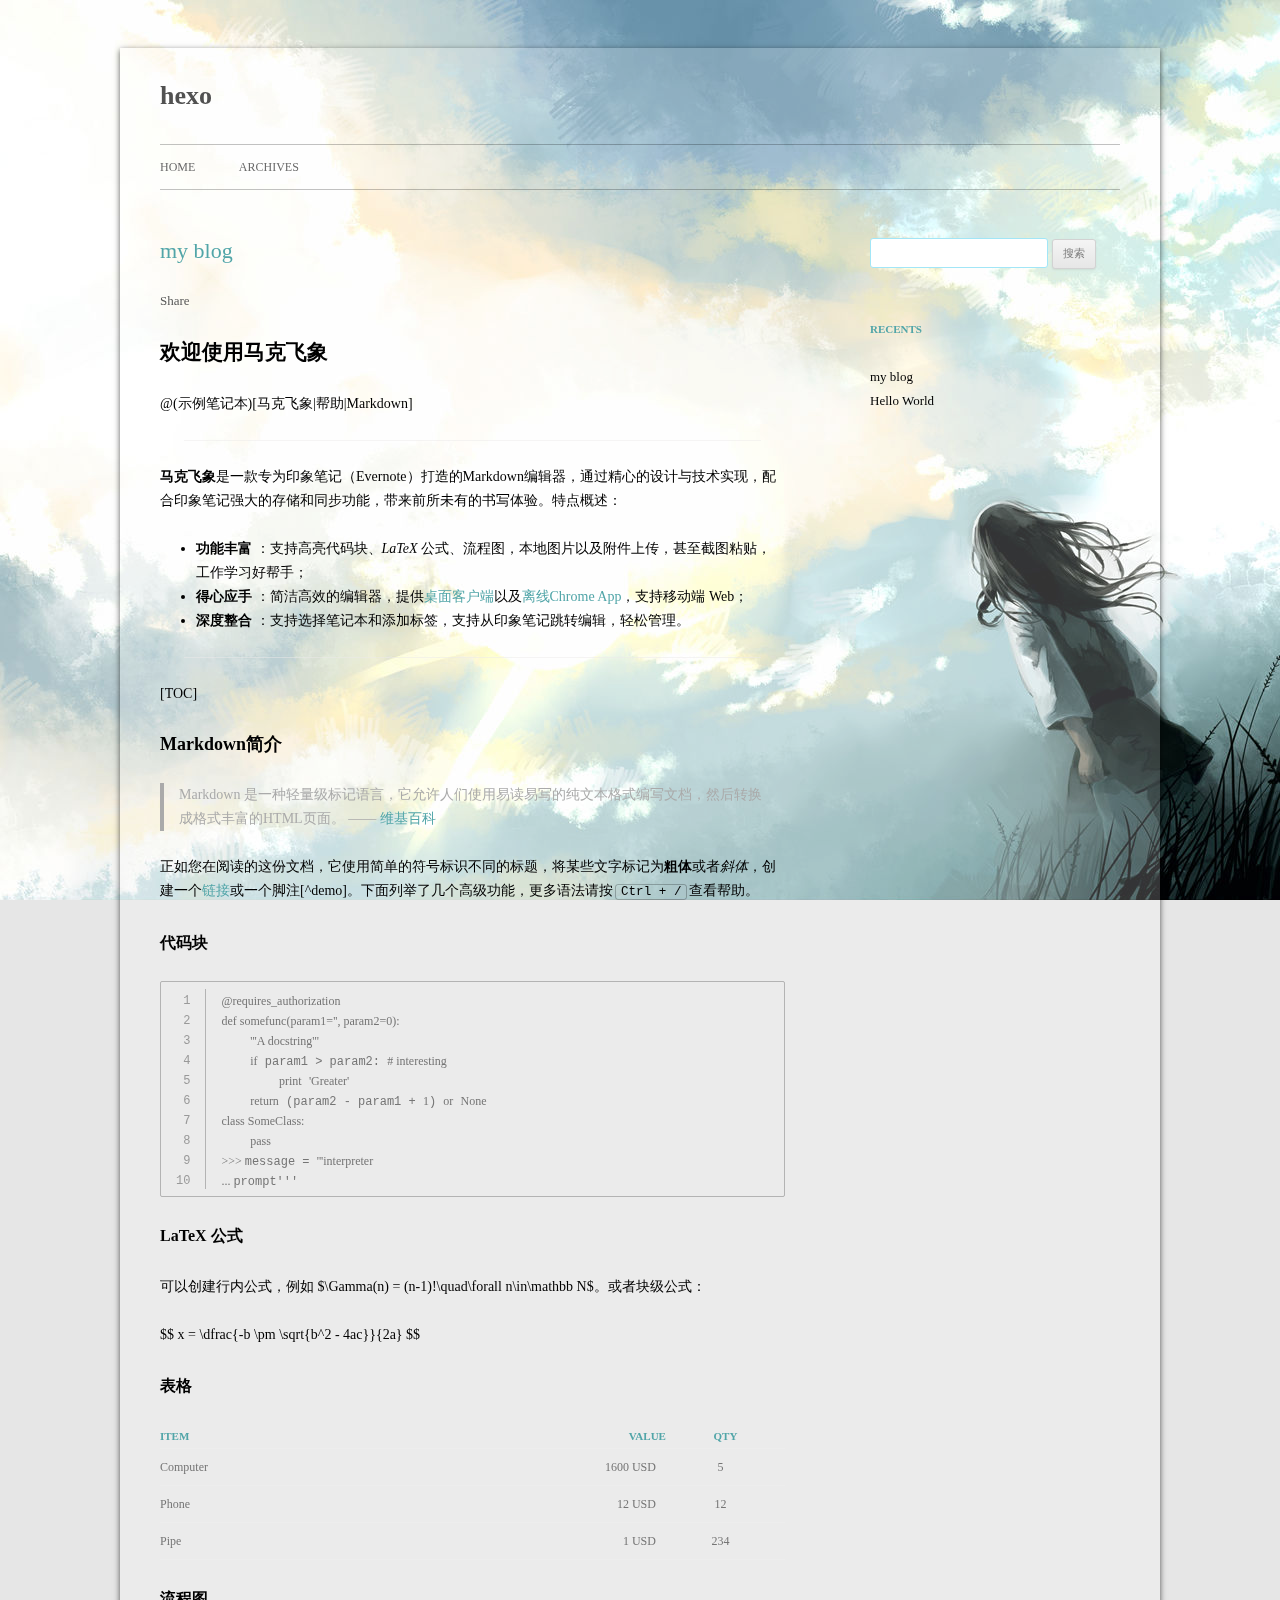
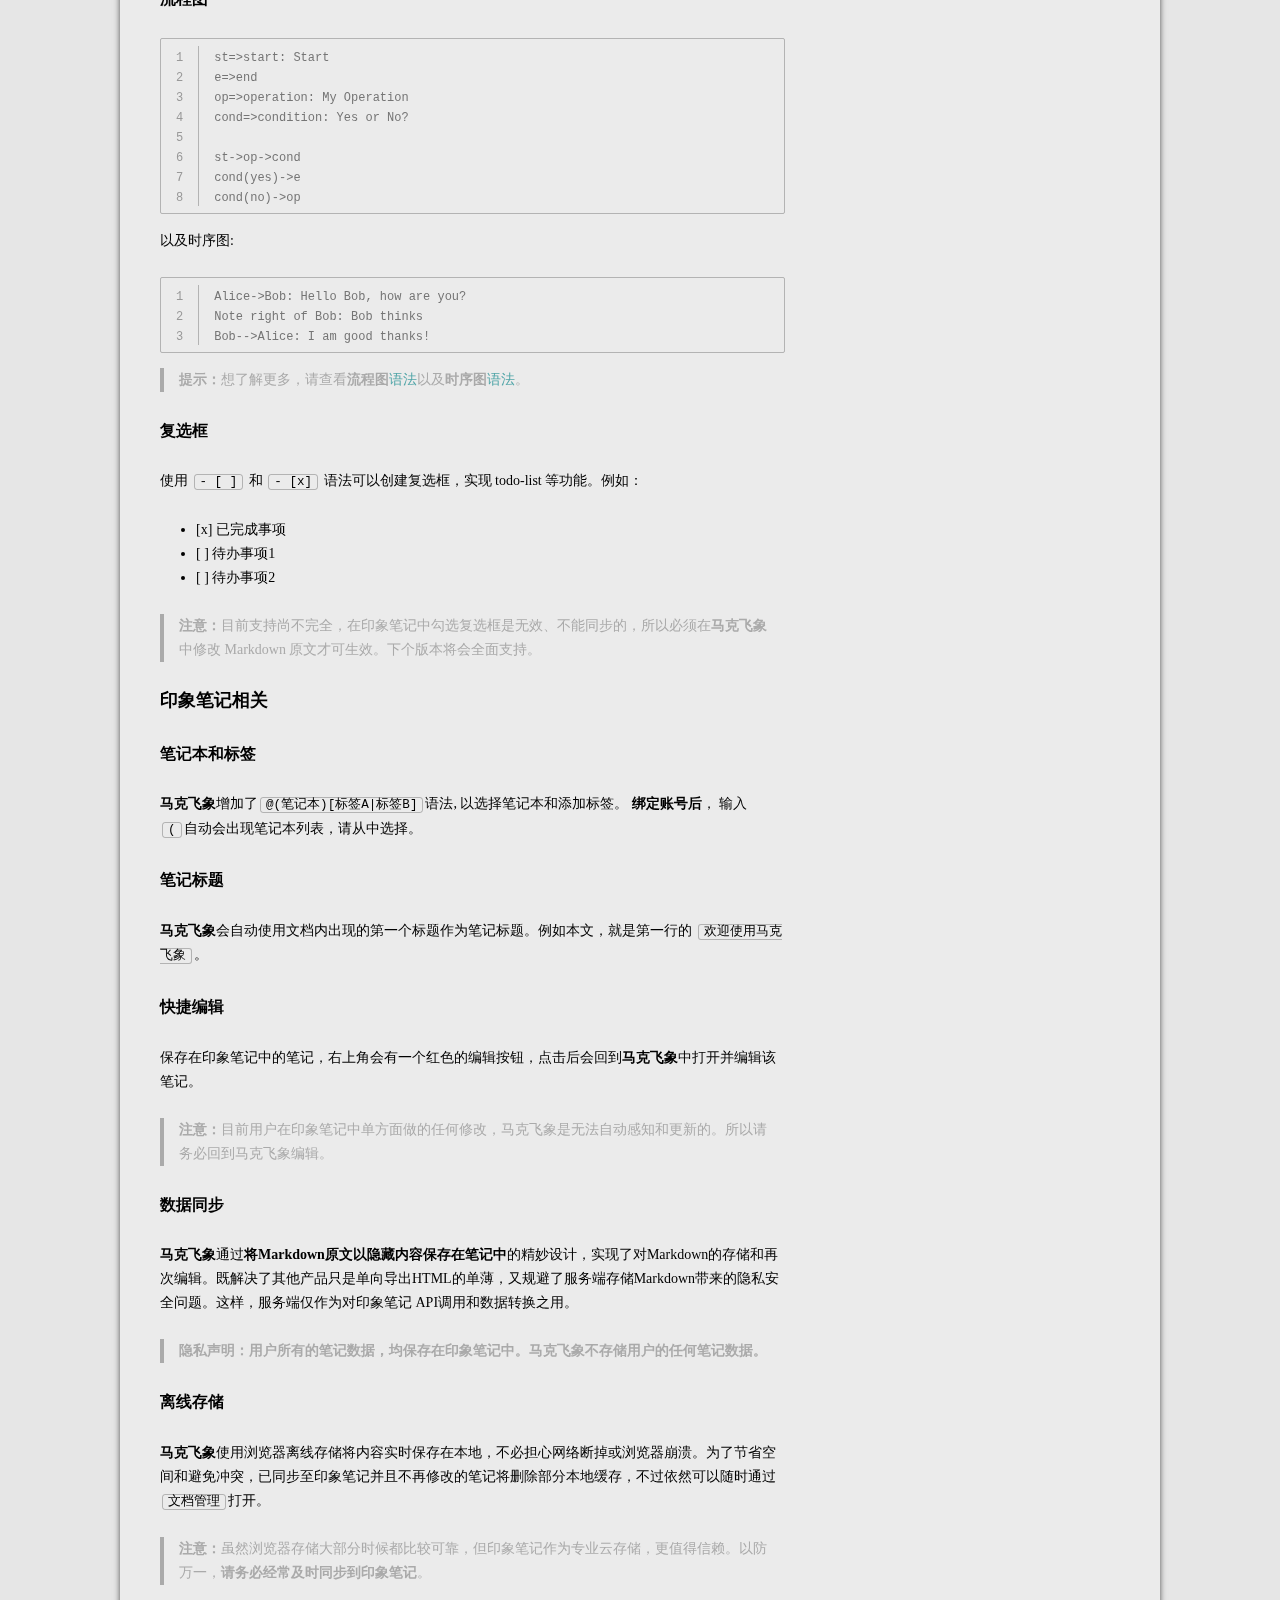
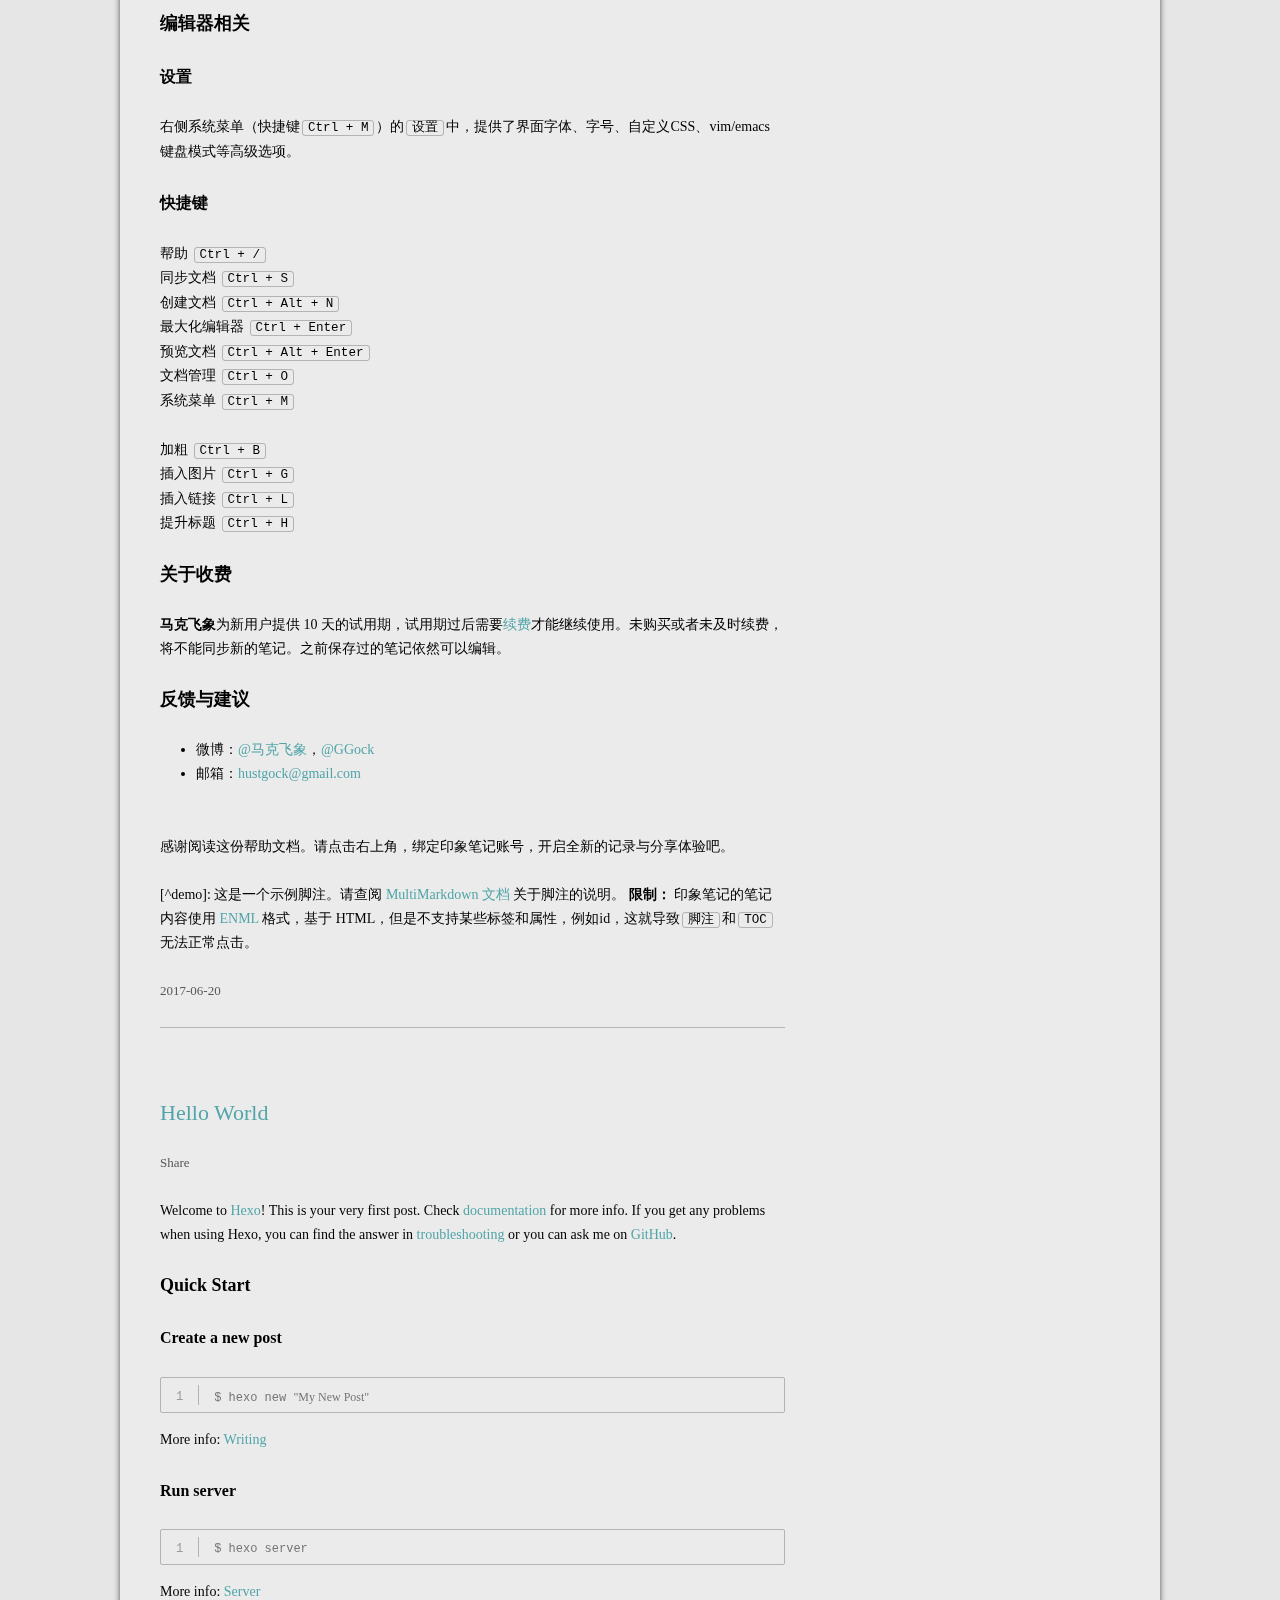
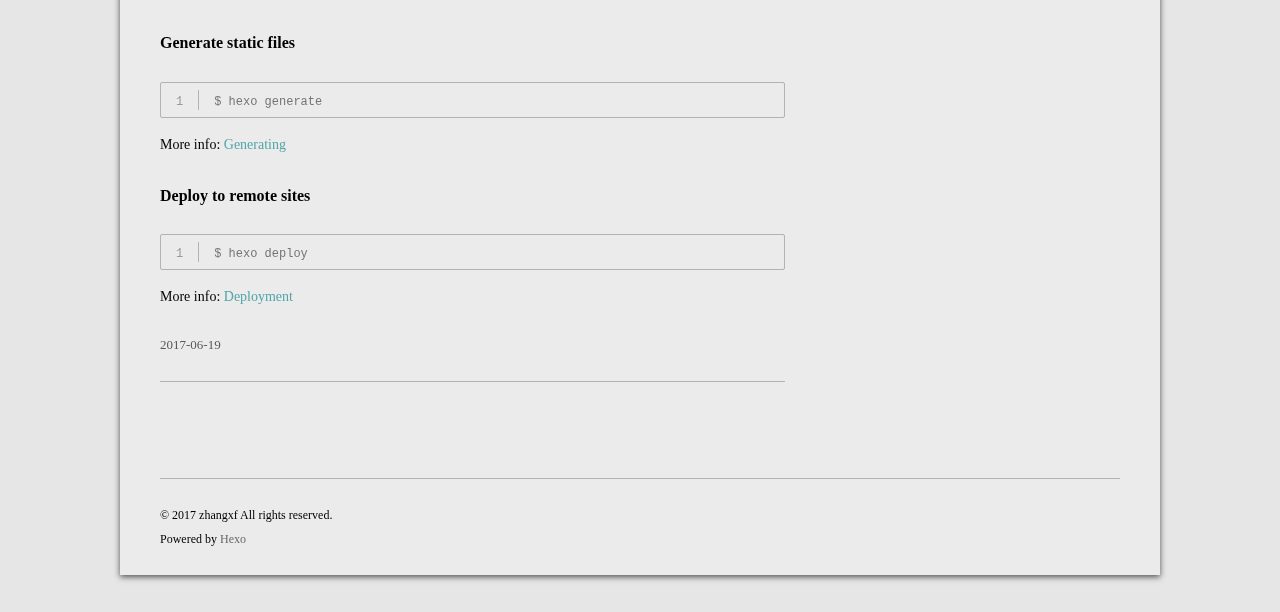
==== index.html @ 82c02990 "Site updated: 2017-06-20 16:08:59" ====
<!DOCTYPE html>
<html>
<head>
  <meta charset="utf-8">
  
  

  
  
  
  
  
  
  <title>hexo</title>
  <meta name="viewport" content="width=device-width, initial-scale=1, maximum-scale=1">
  <meta property="og:type" content="website">
<meta property="og:title" content="hexo">
<meta property="og:url" content="http://yoursite.com/index.html">
<meta property="og:site_name" content="hexo">
<meta name="twitter:card" content="summary">
<meta name="twitter:title" content="hexo">
  
  
    <link rel="icon" href="/css/images/fluidicon.png">
  
  <link rel="stylesheet" href="/css/style.css">
  

  
  <!-- baidu webmaster push -->
  <script src='//push.zhanzhang.baidu.com/push.js'></script>
</head>
<body class="home blog custom-background custom-font-enabled single-author">
  <div id="page" class="hfeed site">
      <header id="masthead" class="site-header" role="banner">
    <hgroup>
      <h1 class="site-title">
        <a href="/" title="hexo" rel="home">hexo</a>
      </h1>
      
        <script type="text/javascript" src="http://api.hitokoto.us/rand?encode=js&charset=utf-8"></script>
        <h2 class="site-description"><script>hitokoto();</script></h2>
      
    </hgroup>

    <nav id="site-navigation" class="main-navigation" role="navigation">
            <button class="menu-toggle">菜单</button>
            <a class="assistive-text" href="/#content" title="跳至内容">跳至内容</a><!--TODO-->
            <div class="menu-main-container">
                <ul id="menu-main" class="nav-menu">
                
                    <li class="menu-item menu-item-type-post_type menu-item-object-page"><a href="/">Home</a></li>
                
                    <li class="menu-item menu-item-type-post_type menu-item-object-page"><a href="/archives">Archives</a></li>
                
                </ul>
            </div>
    </nav>
</header>
      <div id="main" class="wrapper">
        <div id="primary" class="site-content"><div id="content" role="main">
  
    <article id="post-my-blog" class="post-my-blog post type-post status-publish format-standard hentry">
    <!---->

      <header class="entry-header">
        
        
  
    <h1 class="entry-title">
      <a class="article-title" href="/2017/06/20/my-blog/">my blog</a>
    </h1>
  

        
        <div class="comments-link">
            
            <a href="javascript:void(0);" data-url="http://yoursite.com/2017/06/20/my-blog/" data-id="cj45agapr00019cucop5y404a" class="leave-reply bdsharebuttonbox" data-cmd="more">Share</a>
        </div><!-- .comments-link -->
      </header><!-- .entry-header -->

    <div class="entry-content">
      
        <h1 id="欢迎使用马克飞象"><a href="#欢迎使用马克飞象" class="headerlink" title="欢迎使用马克飞象"></a>欢迎使用马克飞象</h1><p>@(示例笔记本)[马克飞象|帮助|Markdown]</p>
<hr>
<p><strong>马克飞象</strong>是一款专为印象笔记（Evernote）打造的Markdown编辑器，通过精心的设计与技术实现，配合印象笔记强大的存储和同步功能，带来前所未有的书写体验。特点概述：</p>
<ul>
<li><strong>功能丰富</strong> ：支持高亮代码块、<em>LaTeX</em> 公式、流程图，本地图片以及附件上传，甚至截图粘贴，工作学习好帮手；</li>
<li><strong>得心应手</strong> ：简洁高效的编辑器，提供<a href="http://maxiang.info/client_zh" target="_blank" rel="external">桌面客户端</a>以及<a href="https://chrome.google.com/webstore/detail/kidnkfckhbdkfgbicccmdggmpgogehop" target="_blank" rel="external">离线Chrome App</a>，支持移动端 Web；</li>
<li><strong>深度整合</strong> ：支持选择笔记本和添加标签，支持从印象笔记跳转编辑，轻松管理。</li>
</ul>
<hr>
<p>[TOC]</p>
<h2 id="Markdown简介"><a href="#Markdown简介" class="headerlink" title="Markdown简介"></a>Markdown简介</h2><blockquote>
<p>Markdown 是一种轻量级标记语言，它允许人们使用易读易写的纯文本格式编写文档，然后转换成格式丰富的HTML页面。    —— <a href="https://zh.wikipedia.org/wiki/Markdown" target="_blank" rel="external">维基百科</a></p>
</blockquote>
<p>正如您在阅读的这份文档，它使用简单的符号标识不同的标题，将某些文字标记为<strong>粗体</strong>或者<em>斜体</em>，创建一个<a href="http://www.example.com" target="_blank" rel="external">链接</a>或一个脚注[^demo]。下面列举了几个高级功能，更多语法请按<code>Ctrl + /</code>查看帮助。 </p>
<h3 id="代码块"><a href="#代码块" class="headerlink" title="代码块"></a>代码块</h3><figure class="highlight python"><table><tr><td class="gutter"><pre><div class="line">1</div><div class="line">2</div><div class="line">3</div><div class="line">4</div><div class="line">5</div><div class="line">6</div><div class="line">7</div><div class="line">8</div><div class="line">9</div><div class="line">10</div></pre></td><td class="code"><pre><div class="line"><span class="meta">@requires_authorization</span></div><div class="line"><span class="function"><span class="keyword">def</span> <span class="title">somefunc</span><span class="params">(param1=<span class="string">''</span>, param2=<span class="number">0</span>)</span>:</span></div><div class="line">    <span class="string">'''A docstring'''</span></div><div class="line">    <span class="keyword">if</span> param1 &gt; param2: <span class="comment"># interesting</span></div><div class="line">        <span class="keyword">print</span> <span class="string">'Greater'</span></div><div class="line">    <span class="keyword">return</span> (param2 - param1 + <span class="number">1</span>) <span class="keyword">or</span> <span class="keyword">None</span></div><div class="line"><span class="class"><span class="keyword">class</span> <span class="title">SomeClass</span>:</span></div><div class="line">    <span class="keyword">pass</span></div><div class="line"><span class="meta">&gt;&gt;&gt; </span>message = <span class="string">'''interpreter</span></div><div class="line"><span class="meta">... </span>prompt'''</div></pre></td></tr></table></figure>
<h3 id="LaTeX-公式"><a href="#LaTeX-公式" class="headerlink" title="LaTeX 公式"></a>LaTeX 公式</h3><p>可以创建行内公式，例如 $\Gamma(n) = (n-1)!\quad\forall n\in\mathbb N$。或者块级公式：</p>
<p>$$    x = \dfrac{-b \pm \sqrt{b^2 - 4ac}}{2a} $$</p>
<h3 id="表格"><a href="#表格" class="headerlink" title="表格"></a>表格</h3><table>
<thead>
<tr>
<th style="text-align:left">Item</th>
<th style="text-align:right">Value</th>
<th style="text-align:center">Qty</th>
</tr>
</thead>
<tbody>
<tr>
<td style="text-align:left">Computer</td>
<td style="text-align:right">1600 USD</td>
<td style="text-align:center">5</td>
</tr>
<tr>
<td style="text-align:left">Phone</td>
<td style="text-align:right">12 USD</td>
<td style="text-align:center">12</td>
</tr>
<tr>
<td style="text-align:left">Pipe</td>
<td style="text-align:right">1 USD</td>
<td style="text-align:center">234</td>
</tr>
</tbody>
</table>
<h3 id="流程图"><a href="#流程图" class="headerlink" title="流程图"></a>流程图</h3><figure class="highlight plain"><table><tr><td class="gutter"><pre><div class="line">1</div><div class="line">2</div><div class="line">3</div><div class="line">4</div><div class="line">5</div><div class="line">6</div><div class="line">7</div><div class="line">8</div></pre></td><td class="code"><pre><div class="line">st=&gt;start: Start</div><div class="line">e=&gt;end</div><div class="line">op=&gt;operation: My Operation</div><div class="line">cond=&gt;condition: Yes or No?</div><div class="line"></div><div class="line">st-&gt;op-&gt;cond</div><div class="line">cond(yes)-&gt;e</div><div class="line">cond(no)-&gt;op</div></pre></td></tr></table></figure>
<p>以及时序图:</p>
<figure class="highlight plain"><table><tr><td class="gutter"><pre><div class="line">1</div><div class="line">2</div><div class="line">3</div></pre></td><td class="code"><pre><div class="line">Alice-&gt;Bob: Hello Bob, how are you?</div><div class="line">Note right of Bob: Bob thinks</div><div class="line">Bob--&gt;Alice: I am good thanks!</div></pre></td></tr></table></figure>
<blockquote>
<p><strong>提示：</strong>想了解更多，请查看<strong>流程图</strong><a href="http://adrai.github.io/flowchart.js/" target="_blank" rel="external">语法</a>以及<strong>时序图</strong><a href="http://bramp.github.io/js-sequence-diagrams/" target="_blank" rel="external">语法</a>。</p>
</blockquote>
<h3 id="复选框"><a href="#复选框" class="headerlink" title="复选框"></a>复选框</h3><p>使用 <code>- [ ]</code> 和 <code>- [x]</code> 语法可以创建复选框，实现 todo-list 等功能。例如：</p>
<ul>
<li>[x] 已完成事项</li>
<li>[ ] 待办事项1</li>
<li>[ ] 待办事项2</li>
</ul>
<blockquote>
<p><strong>注意：</strong>目前支持尚不完全，在印象笔记中勾选复选框是无效、不能同步的，所以必须在<strong>马克飞象</strong>中修改 Markdown 原文才可生效。下个版本将会全面支持。</p>
</blockquote>
<h2 id="印象笔记相关"><a href="#印象笔记相关" class="headerlink" title="印象笔记相关"></a>印象笔记相关</h2><h3 id="笔记本和标签"><a href="#笔记本和标签" class="headerlink" title="笔记本和标签"></a>笔记本和标签</h3><p><strong>马克飞象</strong>增加了<code>@(笔记本)[标签A|标签B]</code>语法, 以选择笔记本和添加标签。 <strong>绑定账号后</strong>， 输入<code>(</code>自动会出现笔记本列表，请从中选择。</p>
<h3 id="笔记标题"><a href="#笔记标题" class="headerlink" title="笔记标题"></a>笔记标题</h3><p><strong>马克飞象</strong>会自动使用文档内出现的第一个标题作为笔记标题。例如本文，就是第一行的 <code>欢迎使用马克飞象</code>。</p>
<h3 id="快捷编辑"><a href="#快捷编辑" class="headerlink" title="快捷编辑"></a>快捷编辑</h3><p>保存在印象笔记中的笔记，右上角会有一个红色的编辑按钮，点击后会回到<strong>马克飞象</strong>中打开并编辑该笔记。</p>
<blockquote>
<p><strong>注意：</strong>目前用户在印象笔记中单方面做的任何修改，马克飞象是无法自动感知和更新的。所以请务必回到马克飞象编辑。</p>
</blockquote>
<h3 id="数据同步"><a href="#数据同步" class="headerlink" title="数据同步"></a>数据同步</h3><p><strong>马克飞象</strong>通过<strong>将Markdown原文以隐藏内容保存在笔记中</strong>的精妙设计，实现了对Markdown的存储和再次编辑。既解决了其他产品只是单向导出HTML的单薄，又规避了服务端存储Markdown带来的隐私安全问题。这样，服务端仅作为对印象笔记 API调用和数据转换之用。</p>
<blockquote>
<p><strong>隐私声明：用户所有的笔记数据，均保存在印象笔记中。马克飞象不存储用户的任何笔记数据。</strong></p>
</blockquote>
<h3 id="离线存储"><a href="#离线存储" class="headerlink" title="离线存储"></a>离线存储</h3><p><strong>马克飞象</strong>使用浏览器离线存储将内容实时保存在本地，不必担心网络断掉或浏览器崩溃。为了节省空间和避免冲突，已同步至印象笔记并且不再修改的笔记将删除部分本地缓存，不过依然可以随时通过<code>文档管理</code>打开。</p>
<blockquote>
<p><strong>注意：</strong>虽然浏览器存储大部分时候都比较可靠，但印象笔记作为专业云存储，更值得信赖。以防万一，<strong>请务必经常及时同步到印象笔记</strong>。</p>
</blockquote>
<h2 id="编辑器相关"><a href="#编辑器相关" class="headerlink" title="编辑器相关"></a>编辑器相关</h2><h3 id="设置"><a href="#设置" class="headerlink" title="设置"></a>设置</h3><p>右侧系统菜单（快捷键<code>Ctrl + M</code>）的<code>设置</code>中，提供了界面字体、字号、自定义CSS、vim/emacs 键盘模式等高级选项。</p>
<h3 id="快捷键"><a href="#快捷键" class="headerlink" title="快捷键"></a>快捷键</h3><p>帮助    <code>Ctrl + /</code><br>同步文档    <code>Ctrl + S</code><br>创建文档    <code>Ctrl + Alt + N</code><br>最大化编辑器    <code>Ctrl + Enter</code><br>预览文档 <code>Ctrl + Alt + Enter</code><br>文档管理    <code>Ctrl + O</code><br>系统菜单    <code>Ctrl + M</code> </p>
<p>加粗    <code>Ctrl + B</code><br>插入图片    <code>Ctrl + G</code><br>插入链接    <code>Ctrl + L</code><br>提升标题    <code>Ctrl + H</code></p>
<h2 id="关于收费"><a href="#关于收费" class="headerlink" title="关于收费"></a>关于收费</h2><p><strong>马克飞象</strong>为新用户提供 10 天的试用期，试用期过后需要<a href="maxiang.info/vip.html">续费</a>才能继续使用。未购买或者未及时续费，将不能同步新的笔记。之前保存过的笔记依然可以编辑。</p>
<h2 id="反馈与建议"><a href="#反馈与建议" class="headerlink" title="反馈与建议"></a>反馈与建议</h2><ul>
<li>微博：<a href="http://weibo.com/u/2788354117" target="_blank" rel="external">@马克飞象</a>，<a href="http://weibo.com/ggock" title="开发者个人账号" target="_blank" rel="external">@GGock</a></li>
<li>邮箱：<a href="&#109;&#97;&#105;&#x6c;&#x74;&#111;&#x3a;&#x68;&#117;&#115;&#116;&#x67;&#111;&#99;&#107;&#x40;&#103;&#x6d;&#x61;&#105;&#108;&#x2e;&#x63;&#x6f;&#109;">&#x68;&#117;&#115;&#116;&#x67;&#111;&#99;&#107;&#x40;&#103;&#x6d;&#x61;&#105;&#108;&#x2e;&#x63;&#x6f;&#109;</a></li>
</ul>
<hr>
<p>感谢阅读这份帮助文档。请点击右上角，绑定印象笔记账号，开启全新的记录与分享体验吧。</p>
<p>[^demo]: 这是一个示例脚注。请查阅 <a href="https://github.com/fletcher/MultiMarkdown/wiki/MultiMarkdown-Syntax-Guide#footnotes" target="_blank" rel="external">MultiMarkdown 文档</a> 关于脚注的说明。 <strong>限制：</strong> 印象笔记的笔记内容使用 <a href="https://dev.yinxiang.com/doc/articles/enml.php" target="_blank" rel="external">ENML</a> 格式，基于 HTML，但是不支持某些标签和属性，例如id，这就导致<code>脚注</code>和<code>TOC</code>无法正常点击。</p>

      
    </div><!-- .entry-content -->

    <footer class="entry-meta">
    <a href="/2017/06/20/my-blog/">
    <time datetime="2017-06-20T07:27:03.000Z" class="entry-date">
        2017-06-20
    </time>
</a>
    
    
    </footer>
</article>






  
    <article id="post-hello-world" class="post-hello-world post type-post status-publish format-standard hentry">
    <!---->

      <header class="entry-header">
        
        
  
    <h1 class="entry-title">
      <a class="article-title" href="/2017/06/19/hello-world/">Hello World</a>
    </h1>
  

        
        <div class="comments-link">
            
            <a href="javascript:void(0);" data-url="http://yoursite.com/2017/06/19/hello-world/" data-id="cj45agapj00009cucd6i5eg2p" class="leave-reply bdsharebuttonbox" data-cmd="more">Share</a>
        </div><!-- .comments-link -->
      </header><!-- .entry-header -->

    <div class="entry-content">
      
        <p>Welcome to <a href="https://hexo.io/" target="_blank" rel="external">Hexo</a>! This is your very first post. Check <a href="https://hexo.io/docs/" target="_blank" rel="external">documentation</a> for more info. If you get any problems when using Hexo, you can find the answer in <a href="https://hexo.io/docs/troubleshooting.html" target="_blank" rel="external">troubleshooting</a> or you can ask me on <a href="https://github.com/hexojs/hexo/issues" target="_blank" rel="external">GitHub</a>.</p>
<h2 id="Quick-Start"><a href="#Quick-Start" class="headerlink" title="Quick Start"></a>Quick Start</h2><h3 id="Create-a-new-post"><a href="#Create-a-new-post" class="headerlink" title="Create a new post"></a>Create a new post</h3><figure class="highlight bash"><table><tr><td class="gutter"><pre><div class="line">1</div></pre></td><td class="code"><pre><div class="line">$ hexo new <span class="string">"My New Post"</span></div></pre></td></tr></table></figure>
<p>More info: <a href="https://hexo.io/docs/writing.html" target="_blank" rel="external">Writing</a></p>
<h3 id="Run-server"><a href="#Run-server" class="headerlink" title="Run server"></a>Run server</h3><figure class="highlight bash"><table><tr><td class="gutter"><pre><div class="line">1</div></pre></td><td class="code"><pre><div class="line">$ hexo server</div></pre></td></tr></table></figure>
<p>More info: <a href="https://hexo.io/docs/server.html" target="_blank" rel="external">Server</a></p>
<h3 id="Generate-static-files"><a href="#Generate-static-files" class="headerlink" title="Generate static files"></a>Generate static files</h3><figure class="highlight bash"><table><tr><td class="gutter"><pre><div class="line">1</div></pre></td><td class="code"><pre><div class="line">$ hexo generate</div></pre></td></tr></table></figure>
<p>More info: <a href="https://hexo.io/docs/generating.html" target="_blank" rel="external">Generating</a></p>
<h3 id="Deploy-to-remote-sites"><a href="#Deploy-to-remote-sites" class="headerlink" title="Deploy to remote sites"></a>Deploy to remote sites</h3><figure class="highlight bash"><table><tr><td class="gutter"><pre><div class="line">1</div></pre></td><td class="code"><pre><div class="line">$ hexo deploy</div></pre></td></tr></table></figure>
<p>More info: <a href="https://hexo.io/docs/deployment.html" target="_blank" rel="external">Deployment</a></p>

      
    </div><!-- .entry-content -->

    <footer class="entry-meta">
    <a href="/2017/06/19/hello-world/">
    <time datetime="2017-06-19T11:26:37.717Z" class="entry-date">
        2017-06-19
    </time>
</a>
    
    
    </footer>
</article>






  
  

</div></div>
        <div id="secondary" class="widget-area" role="complementary">
  
    <aside id="search" class="widget widget_search"><form role="search" method="get" accept-charset="utf-8" id="searchform" class="searchform" action="//google.com/search">
    <div>
        <input type="text" value="" name="s" id="s" />
        <input type="submit" id="searchsubmit" value="搜索" />
    </div>
</form></aside>
  
    
  
    
  
    
  <aside class="widget">
    <h3 class="widget-title">Recents</h3>
    <div class="widget-content">
      <ul>
        
          <li>
            <a href="/2017/06/20/my-blog/">my blog</a>
          </li>
        
          <li>
            <a href="/2017/06/19/hello-world/">Hello World</a>
          </li>
        
      </ul>
    </div>
  </aside>

  
    
  
    
  
</div>
      </div>
      <footer id="colophon" role="contentinfo">
    <p>&copy; 2017 zhangxf
    All rights reserved.</p>
    <p>Powered by <a href="http://hexo.io/" target="_blank">Hexo</a></p>
</footer>
    <script>window._bd_share_config={"common":{"bdSnsKey":{},"bdText":"","bdMini":"1","bdMiniList":false,"bdPic":"","bdStyle":"2","bdSize":"16"},"share":{}};with(document)0[(getElementsByTagName('head')[0]||body).appendChild(createElement('script')).src='http://bdimg.share.baidu.com/static/api/js/share.js?v=89860593.js?cdnversion='+~(-new Date()/36e5)];</script>

<script src="/js/jquery-2.0.3.min.js"></script>


  <link rel="stylesheet" href="/fancybox/jquery.fancybox.css">
  <script src="/fancybox/jquery.fancybox.pack.js"></script>


<script src="/js/script.js"></script>

<script src="/js/navigation.js"></script>

<div id="bg"></div>

  </div>
</body>
</html>
---- css/style.css ----
/*
Theme Name: Cyan Style
Theme URI: https://github.com/wizardforcel/hexo-theme-cyanstyle
Author: the WordPress team
Author URI: http://wordpress.org/
Secondary Developer: Flygon
Secondary Developer URI: http://flygon.net/
Description: Inspired by Wordpress theme Twentytwelve.
Version: 1.0
License: GNU General Public License v2 or later
License URI: http://www.gnu.org/licenses/gpl-2.0.html
Tags: responsive, two_column, chinese, wordpress, light
Text Domain: hexo-theme-cyanstyle

This theme, like WordPress, is licensed under the GPL.
Use it to make something cool, have fun, and share what you've learned with others.
*/

/*
Color Scheme
Main Page: 255, 255, 255, 0.2
Main Title:
  Normal: 0, 0, 0 *
  Hover: 81, 165, 168 (Lake Green)
All Fonts: Microsoft-YaHei
Article Title:
  Normal: 81, 165, 168
  Hover: 0, 0, 0
Widget Title: 81, 165, 168
Article & Widget Content: 0, 0, 0 *
Link in Article Content:
  Normal: 81, 165, 168
  Hover: 0, 0, 0
Border Line: 0, 0, 0, 0.24
Article Meta Link:
  Normal: 88, 88, 88 *
  Hover: 81, 165, 168
Article Meta: 117, 117, 117 *
Widget Link:
  Normal: 0, 0, 0
  Hover: 81, 165, 168

Search the keywords to find their position.
A star represents not to fix.
*/


/* =Notes
--------------------------------------------------------------
This stylesheet uses rem values with a pixel fallback. The rem
values (and line heights) are calculated using two variables:

$rembase:     14;
$line-height: 24;

---------- Examples

* Use a pixel value with a rem fallback for font-size, padding, margins, etc.
	padding: 5px 0;
	padding: 0.357142857rem 0; (5 / $rembase)

* Set a font-size and then set a line-height based on the font-size
	font-size: 16px
	font-size: 1.142857143rem; (16 / $rembase)
	line-height: 1.5; ($line-height / 16)

---------- Vertical spacing

Vertical spacing between most elements should use 24px or 48px
to maintain vertical rhythm:

.my-new-div {
	margin: 24px 0;
	margin: 1.714285714rem 0; ( 24 / $rembase )
}

---------- Further reading

http://snook.ca/archives/html_and_css/font-size-with-rem
http://blog.typekit.com/2011/11/09/type-study-sizing-the-legible-letter/


/* =Reset
-------------------------------------------------------------- */
* {
    font-family: Microsoft YaHei;
}
Microsoft YaHei,html, body, div, span, applet, object, iframe, h1, h2, h3, h4, h5, h6, p, blockquote, pre, a, abbr, acronym, address, big, cite, code, del, dfn, em, img, ins, kbd, q, s, samp, small, strike, strong, sub, sup, tt, var, b, u, i, center, dl, dt, dd, ol, ul, li, fieldset, form, label, legend, table, caption, tbody, tfoot, thead, tr, th, td, article, aside, canvas, details, embed, figure, figcaption, footer, header, hgroup, menu, nav, output, ruby, section, summary, time, mark, audio, video {
	margin: 0;
	padding: 0;
	border: 0;
	font-size: 100%;
	vertical-align: baseline; 
}
body {
	line-height: 1;
}
ol,
ul {
	list-style: none;
}
blockquote,
q {
	quotes: none;
}
blockquote:before,
blockquote:after,
q:before,
q:after {
	content: '';
	content: none;
}
table {
	border-collapse: collapse;
	border-spacing: 0;
}
caption,
th,
td {
	font-weight: normal;
	text-align: left;
}
h1,
h2,
h3,
h4,
h5,
h6 {
	clear: both;
}
html {
	overflow-y: scroll;
	font-size: 100%;
	-webkit-text-size-adjust: 100%;
	-ms-text-size-adjust: 100%;
}
a:focus {
	outline: thin dotted;
}
article,
aside,
details,
figcaption,
figure,
footer,
header,
hgroup,
nav,
section {
	display: block;
}
audio,
canvas,
video {
	display: inline-block;
}
audio:not([controls]) {
	display: none;
}
del {
	color: #333;
}
ins {
	background: rgba(235,233,233,0.5);
	text-decoration: none;
}
hr {
	background-color: rgba(235,233,233,0.5);
	border: 0;
	height: 1px;
	margin: 24px;
	margin-bottom: 1.714285714rem;
}
sub,
sup {
	font-size: 75%;
	line-height: 0;
	position: relative;
	vertical-align: baseline;
}
sup {
	top: -0.5em;
}
sub {
	bottom: -0.25em;
}
small {
	font-size: smaller;
}
img {
	border: 0;
	-ms-interpolation-mode: bicubic;
}

/* Clearing floats */
.clear:after,
.wrapper:after,
.format-status .entry-header:after {
	clear: both;
}
.clear:before,
.clear:after,
.wrapper:before,
.wrapper:after,
.format-status .entry-header:before,
.format-status .entry-header:after {
	display: table;
	content: "";
}


/* =Repeatable patterns
-------------------------------------------------------------- */

/* Small headers */
.archive-title,
.page-title,
.widget-title,
.entry-content th,
.comment-content th {
	font-size: 11px;
	font-size: 0.785714286rem;
	line-height: 2.181818182;
	font-weight: bold;
	text-transform: uppercase;
	color: rgb(81, 165, 168); /* Widget Title */
}

/* Shared Post Format styling */
article.format-quote footer.entry-meta,
article.format-link footer.entry-meta,
article.format-status footer.entry-meta {
	font-size: 11px;
	font-size: 0.785714286rem;
	line-height: 2.181818182;
}

/* Form fields, general styles first */
button,
input,
textarea {
	border: 1px solid rgb(162, 230, 247);
	border-radius: 3px;
	font-family: Microsoft YaHei,  inherit;
	padding: 6px;
	padding: 0.428571429rem;
}
button,
input {
	line-height: normal;
}
textarea {
	font-size: 100%;
	overflow: auto;
	vertical-align: top;
}

/* Reset non-text input types */
input[type="checkbox"],
input[type="radio"],
input[type="file"],
input[type="hidden"],
input[type="image"],
input[type="color"] {
	border: 0;
	border-radius: 0;
	padding: 0;
}

/* Buttons */
.menu-toggle,
input[type="submit"],
input[type="button"],
input[type="reset"],
article.post-password-required input[type=submit],
.bypostauthor cite span {
	padding: 6px 10px;
	padding: 0.428571429rem 0.714285714rem;
	font-size: 11px;
	font-size: 0.785714286rem;
	line-height: 1.428571429;
	font-weight: normal;
	color: #7c7c7c;
	background-color: #e6e6e6;
	background-repeat: repeat-x;
	background-image: -moz-linear-gradient(top, #f4f4f4, #e6e6e6);
	background-image: -ms-linear-gradient(top, #f4f4f4, #e6e6e6);
	background-image: -webkit-linear-gradient(top, #f4f4f4, #e6e6e6);
	background-image: -o-linear-gradient(top, #f4f4f4, #e6e6e6);
	background-image: linear-gradient(top, #f4f4f4, #e6e6e6);
	border: 1px solid #d2d2d2;
	border-radius: 3px;
	box-shadow: 0 1px 2px rgba(64, 64, 64, 0.1);
}
.menu-toggle,
button,
input[type="submit"],
input[type="button"],
input[type="reset"] {
	cursor: pointer;
}
button[disabled],
input[disabled] {
	cursor: default;
}
.menu-toggle:hover,
button:hover,
input[type="submit"]:hover,
input[type="button"]:hover,
input[type="reset"]:hover,
article.post-password-required input[type=submit]:hover {
	color: #5e5e5e;
	background-color: #ebebeb;
	background-repeat: repeat-x;
	background-image: -moz-linear-gradient(top, #f9f9f9, #ebebeb);
	background-image: -ms-linear-gradient(top, #f9f9f9, #ebebeb);
	background-image: -webkit-linear-gradient(top, #f9f9f9, #ebebeb);
	background-image: -o-linear-gradient(top, #f9f9f9, #ebebeb);
	background-image: linear-gradient(top, #f9f9f9, #ebebeb);
}
.menu-toggle:active,
.menu-toggle.toggled-on,
button:active,
input[type="submit"]:active,
input[type="button"]:active,
input[type="reset"]:active {
	color: #757575;
	background-color: #e1e1e1;
	background-repeat: repeat-x;
	background-image: -moz-linear-gradient(top, #ebebeb, #e1e1e1);
	background-image: -ms-linear-gradient(top, #ebebeb, #e1e1e1);
	background-image: -webkit-linear-gradient(top, #ebebeb, #e1e1e1);
	background-image: -o-linear-gradient(top, #ebebeb, #e1e1e1);
	background-image: linear-gradient(top, #ebebeb, #e1e1e1);
	box-shadow: inset 0 0 8px 2px #c6c6c6, 0 1px 0 0 #f4f4f4;
	border-color: transparent;
}
.bypostauthor cite span {
	color: #fff;
	background-color: #21759b;
	background-image: none;
	border: 1px solid #1f6f93;
	border-radius: 2px;
	box-shadow: none;
	padding: 0;
}

/* Responsive images */
.entry-content img,
.comment-content img,
.widget img {
	max-width: 100%; /* Fluid images for posts, comments, and widgets */
}
img[class*="align"],
img[class*="wp-image-"],
img[class*="attachment-"] {
	height: auto; /* Make sure images with WordPress-added height and width attributes are scaled correctly */
}
img.size-full,
img.size-large,
img.header-image,
img.wp-post-image {
	max-width: 100%;
	height: auto; /* Make sure images with WordPress-added height and width attributes are scaled correctly */
}

/* Make sure videos and embeds fit their containers */
embed,
iframe,
object,
video {
	max-width: 100%;
}
.entry-content .twitter-tweet-rendered {
	max-width: 100% !important; /* Override the Twitter embed fixed width */
}

/* Images */
.alignleft {
	float: left;
}
.alignright {
	float: right;
}
.aligncenter {
	display: block;
	margin-left: auto;
	margin-right: auto;
}
.entry-content img,
.comment-content img,
.widget img,
img.header-image,
.author-avatar img,
img.wp-post-image {
	/* Add fancy borders to all WordPress-added images but not things like badges and icons and the like */
	border-radius: 3px;
	box-shadow: 0 1px 4px rgba(0, 0, 0, 0.2);
}
.wp-caption {
	max-width: 100%; /* Keep wide captions from overflowing their container. */
	padding: 4px;
}
.wp-caption .wp-caption-text,
.gallery-caption,
.entry-caption {
	font-style: italic;
	font-size: 12px;
	font-size: 0.857142857rem;
	line-height: 2;
	color: #757575;
}
img.wp-smiley,
.rsswidget img {
	border: 0;
	border-radius: 0;
	box-shadow: none;
	margin-bottom: 0;
	margin-top: 0;
	padding: 0;
}
.entry-content dl.gallery-item {
	margin: 0;
}
.gallery-item a,
.gallery-caption {
	width: 90%;
}
.gallery-item a {
	display: block;
}
.gallery-caption a {
	display: inline;
}
.gallery-columns-1 .gallery-item a {
	max-width: 100%;
	width: auto;
}
.gallery .gallery-icon img {
	height: auto;
	max-width: 90%;
	padding: 5%;
}
.gallery-columns-1 .gallery-icon img {
	padding: 3%;
}

/* Navigation */
#pagination {
  zoom: 1;
  -webkit-border-radius: 2px;
  border-radius: 2px;
  text-align: center;
  overflow: hidden;
  border: 1px solid rgba(0, 0, 0, 0.24);
}
#pagination:before,
#pagination:after {
  content: "";
  display: table;
}
#pagination:after {
  clear: both;
}
#pagination a,
#pagination span {
  padding: 10px 20px;
  line-height: 1;
  height: 2ex;
}
#pagination a {
  color: #999;
  text-decoration: none;
}
#pagination a:hover {
  color: #000;
}
#pagination .prev {
  float: left;
}
#pagination .next {
  float: right;
}
#pagination .page-number {
  display: inline-block;
}
@media mq-mobile {
  #pagination .page-number {
    display: none;
  }
}
#pagination .current {
  color: #000;
  font-weight: bold;
}
#pagination .space {
  color: #ddd;
}

.site-content nav {
	clear: both;
	line-height: 2;
	overflow: hidden;
}
#nav-above {
	padding: 24px 0;
	padding: 1.714285714rem 0;
}
#nav-above {
	display: none;
}
.paged #nav-above {
	display: block;
}
.nav-previous,
.previous-image {
	float: left;
	width: 50%;
}
.nav-next,
.next-image {
	float: right;
	text-align: right;
	width: 50%;
}
.nav-single + .comments-area,
#comment-nav-above {
	margin: 48px 0;
	margin: 3.428571429rem 0;
}

/* Author profiles */
.author .archive-header {
	margin-bottom: 24px;
	margin-bottom: 1.714285714rem;
}
.author-info {
	border-top: 1px solid #ededed;
	margin: 24px 0;
	margin: 1.714285714rem 0;
	padding-top: 24px;
	padding-top: 1.714285714rem;
	overflow: hidden;
}
.author-description p {
	color: #757575;
	font-size: 13px;
	font-size: 0.928571429rem;
	line-height: 1.846153846;
}
.author.archive .author-info {
	border-top: 0;
	margin: 0 0 48px;
	margin: 0 0 3.428571429rem;
}
.author.archive .author-avatar {
	margin-top: 0;
}


/* =Basic structure
-------------------------------------------------------------- */

/* Body, links, basics */
html {
	font-size: 87.5%;
}
body {
	font-size: 14px;
	font-size: 1rem;
	font-family: Microsoft YaHei,  Helvetica, Arial, sans-serif;
	text-rendering: optimizeLegibility;
	color: rgb(0, 0, 0); /*Article & Widget Content*/
}
body.custom-font-enabled {
	font-family: Microsoft YaHei,  Helvetica, Arial, sans-serif;
	/*All Fonts*/
}
a {
	outline: none;
	color: rgb(81, 165, 168); /*Article Title Normal*/
    text-decoration: none;
}
a:hover {
	color: rgb(0, 0, 0); /*Article Title Hover*/
    text-decoration: underline;
}


/* Backgroud image */
#bg {
  background-image: url("images/body.jpg");
  background-color: #050a10;
  background-attachment: fixed;
  background-repeat: no-repeat;
  background-position: center;
  -webkit-background-size: cover;
  -moz-background-size: cover;
  background-size: cover;
  height: 100%;
  left: 0;
  position: fixed;
  top: 0;
  width: 100%;
  z-index: -1;
}

/* Achive */
.archive-year-wrap {
    color: rgb(81, 165, 168);
    font-weight: normal;
    margin-bottom: 30px;
    text-shadow: 0 0 1px #fff;
}
.archive-year-wrap a {
    text-decoration: none;
}

/* Assistive text */
.assistive-text,
.site .screen-reader-text {
	position: absolute !important;
	clip: rect(1px, 1px, 1px, 1px);
}
.main-navigation .assistive-text:focus {
	background: #fff;
	border: 2px solid #333;
	border-radius: 3px;
	clip: auto !important;
	color: #000;
	display: block;
	font-size: 12px;
	padding: 12px;
	position: absolute;
	top: 5px;
	left: 5px;
	z-index: 100000; /* Above WP toolbar */
}

/* Page structure */
.site {
	padding: 0 24px;
	padding: 0 1.714285714rem;
	background-color: rgba(255, 255, 255, 0.20); /* Main Page */
}
.site-content {
	margin: 24px 0 0;
	margin: 1.714285714rem 0 0;
}
.widget-area {
	margin: 24px 0 0;
	margin: 1.714285714rem 0 0;
}

/* Header */
.site-header {
	padding: 24px 0;
	padding: 1.714285714rem 0;
}
.site-header h1,
.site-header h2 {
	text-align: center;
}

.site-header h1 a,
.site-header h2 a {
	color: #515151;
	display: inline-block;
	text-decoration: none;
}
.site-header h1 a:hover,
.site-header h2 a:hover {
	color: rgb(81, 156, 158); /* Main Title Hover */
}
.site-header h1 {
	font-size: 24px;
	font-size: 1.714285714rem;
	line-height: 1.285714286;
	margin-bottom: 14px;
	margin-bottom: 1rem;
}
.site-header h2 {
	font-weight: normal;
	font-size: 13px;
	font-size: 0.928571429rem;
	line-height: 1.846153846;
	color: #757575;
}
.header-image {
	margin-top: 24px;
	margin-top: 1.714285714rem;
}

/* Navigation Menu */
.main-navigation {
	margin-top: 24px;
	margin-top: 1.714285714rem;
	text-align: center;
}
.main-navigation li {
	margin-top: 24px;
	margin-top: 1.714285714rem;
	font-size: 12px;
	font-size: 0.857142857rem;
	line-height: 1.42857143;
}
.main-navigation a {
	color: #5e5e5e;
}
.main-navigation a:hover {
	color: #21759b;
}
.main-navigation ul.nav-menu,
.main-navigation div.nav-menu > ul {
	display: none;
}
.main-navigation ul.nav-menu.toggled-on,
.menu-toggle {
	display: inline-block;
}

/* Banner */
section[role="banner"] {
	margin-bottom: 48px;
	margin-bottom: 3.428571429rem;
}

/* Sidebar */
.widget-area .widget {
	-webkit-hyphens: auto;
	-moz-hyphens: auto;
	hyphens: auto;
	margin-bottom: 48px;
	margin-bottom: 3.428571429rem;
	word-wrap: break-word;
}
.widget-area .widget h3 {
	margin-bottom: 24px;
	margin-bottom: 1.714285714rem;
}
.widget-area .widget p,
.widget-area .widget li,
.widget-area .widget .textwidget {
	font-size: 13px;
	font-size: 0.928571429rem;
	line-height: 1.846153846;
}
.widget-area .widget p {
	margin-bottom: 24px;
	margin-bottom: 1.714285714rem;
}
.widget-area .textwidget ul {
	list-style: disc outside;
	margin: 0 0 24px;
	margin: 0 0 1.714285714rem;
}
.widget-area .textwidget li {
	margin-left: 36px;
	margin-left: 2.571428571rem;
}
.widget-area .widget a {
	color: rgb(0, 0, 0); /* Widget Link Normal*/
}
.widget-area .widget a:hover {
	color: rgb(81, 165, 168); /* Widget Link Hover*/
}

}
.widget-area #s {
	width: 70.66666666666%; /* define a width to avoid dropping a wider submit button */
}

/* Footer */
footer[role="contentinfo"] {
	border-top: 1px solid rgba(0, 0, 0, 0.24);
	clear: both;
	font-size: 12px;
	font-size: 0.857142857rem;
	line-height: 2;
	max-width: 960px;
	max-width: 68.571428571rem;
	margin-top: 24px;
	margin-top: 1.714285714rem;
	margin-left: auto;
	margin-right: auto;
	padding: 24px 0;
	padding: 1.714285714rem 0;
}
footer[role="contentinfo"] a {
	color: #686868;
}
footer[role="contentinfo"] a:hover {
	color: #21759b;
}

/* Category and tags */
.article-category,
.article-tag-list {
    display: inline;
}
.article-tag-list-item {
    display: inline;
    margin-right: 10px;
}
/*.article-tag-category:before {
    content: "\f07b";
}
.article-tag-list:before {
    content: "\f02b";
}*/
.article-tag-list-link:before {
    content: "#";
}
.article-delim {
    margin-left: 5px;
    margin-right: 5px;
}

/* =Main content and comment content
-------------------------------------------------------------- */

.entry-meta {
	clear: both;
}
.entry-header {
	margin-bottom: 24px;
	margin-bottom: 1.714285714rem;
}
.entry-header img.wp-post-image {
	margin-bottom: 24px;
	margin-bottom: 1.714285714rem;
}
.entry-header .entry-title {
	font-size: 20px;
	font-size: 1.428571429rem;
	line-height: 1.2;
	font-weight: normal;
}
.entry-header .entry-title a {
	text-decoration: none;
}
.entry-header .entry-format {
	margin-top: 24px;
	margin-top: 1.714285714rem;
	font-weight: normal;
}
.entry-header .comments-link {
	margin-top: 24px;
	margin-top: 1.714285714rem;
	font-size: 13px;
	font-size: 0.928571429rem;
	line-height: 1.846153846;
	color: #757575;
}
.comments-link a,
.entry-meta a {
	color: rgb(88, 88, 88); /*Article Meta Link Normal*/
}
.comments-link a:hover,
.entry-meta a:hover {
	color: rgb(81, 165, 168); /*Article Meta Link Hover*/
}

article.sticky .featured-post {
    /* Border Line for Special */
	border-top: 1px solid rgba(0, 0, 0, 0.24);
	border-bottom: 1px solid rgba(0, 0, 0, 0.24);
	color: #757575;
	font-size: 13px;
	font-size: 0.928571429rem;
	line-height: 3.692307692;
	margin-bottom: 24px;
	margin-bottom: 1.714285714rem;
	text-align: center;
}
.entry-content,
.entry-summary,
.mu_register {
	line-height: 1.714285714;
}
.entry-content h1,
.comment-content h1,
.entry-content h2,
.comment-content h2,
.entry-content h3,
.comment-content h3,
.entry-content h4,
.comment-content h4,
.entry-content h5,
.comment-content h5,
.entry-content h6,
.comment-content h6 {
	margin: 24px 0;
	margin: 1.714285714rem 0;
	line-height: 1.714285714;
}
.entry-content h1,
.comment-content h1 {
	font-size: 21px;
	font-size: 1.5rem;
	line-height: 1.5;
}
.entry-content h2,
.comment-content h2,
.mu_register h2 {
	font-size: 18px;
	font-size: 1.285714286rem;
	line-height: 1.6;
}
.entry-content h3,
.comment-content h3 {
	font-size: 16px;
	font-size: 1.142857143rem;
	line-height: 1.846153846;
}
.entry-content h4,
.comment-content h4 {
	font-size: 14px;
	font-size: 1rem;
	line-height: 1.846153846;
}
.entry-content h5,
.comment-content h5 {
	font-size: 13px;
	font-size: 0.928571429rem;
	line-height: 1.846153846;
}
.entry-content h6,
.comment-content h6 {
	font-size: 12px;
	font-size: 0.857142857rem;
	line-height: 1.846153846;
}
.entry-content p,
.entry-summary p,
.comment-content p,
.mu_register p {
	margin: 0 0 24px;
	margin: 0 0 1.714285714rem;
	line-height: 1.714285714;
}

.entry-content a,
.comment-content a {
	color: rgb(81, 165, 168); /* Link in Article Content Normal */
}

.entry-content a:Hover,
.comment-content a:Hover{
	color: rgb(0, 0, 0); /* Link in Article Content Hover */
}

.entry-content ol,
.comment-content ol,
.entry-content ul,
.comment-content ul,
.mu_register ul {
	margin: 0 0 24px;
	margin: 0 0 1.714285714rem;
	line-height: 1.714285714;
}
.entry-content ul ul,
.comment-content ul ul,
.entry-content ol ol,
.comment-content ol ol,
.entry-content ul ol,
.comment-content ul ol,
.entry-content ol ul,
.comment-content ol ul {
	margin-bottom: 0;
}
.entry-content ul,
.comment-content ul,
.mu_register ul {
	list-style: disc outside;
}
.entry-content ol,
.comment-content ol {
	list-style: decimal outside;
}
.entry-content li,
.comment-content li,
.mu_register li {
	margin: 0 0 0 36px;
	margin: 0 0 0 2.571428571rem;
}
.entry-content blockquote,
.comment-content blockquote {
    margin: 0 0 24px;
    margin: 0 0 1.714285714rem;
    border-left: 4px solid #aaa;
    padding: 0 15px;
    color: #aaa;
}
.entry-content blockquote>:first-child,
.comment-content blockquote>:first-child {
	margin-top: 0;
}
.entry-content blockquote>:last-child,
.comment-content blockquote>:last-child {
	margin-bottom: 0;
}
.entry-content code,
.comment-content code {
    font-family: Consolas, Monaco, Lucida Console, monospace;
    padding: 0 5px;
    margin: 0 2px;
    font-size: 0.9em;
    border: 1px solid rgba(0, 0, 0, 0.24);
    -webkit-border-radius: 3px;
    border-radius: 3px;
}
.entry-content pre,
.comment-content pre {
    border: 1px solid rgba(0, 0, 0, 0.24);
    font-family: Consolas, Monaco, Lucida Console, monospace;
    margin-bottom: 15px;
    overflow: auto;
    padding: 7px 15px;
    -webkit-border-radius: 2px;
    border-radius: 2px;
}
.entry-content pre code,
.comment-content pre code {
    background: none;
    padding: 0;
    margin: 0;
    border: none;
    -webkit-border-radius: 0;
    border-radius: 0;
}
.entry-content abbr,
.comment-content abbr,
.entry-content dfn,
.comment-content dfn,
.entry-content acronym,
.comment-content acronym {
	border-bottom: 1px dotted #666;
	cursor: help;
}
.entry-content address,
.comment-content address {
	display: block;
	line-height: 1.714285714;
	margin: 0 0 24px;
	margin: 0 0 1.714285714rem;
}
img.alignleft,
.wp-caption.alignleft {
	margin: 12px 24px 12px 0;
	margin: 0.857142857rem 1.714285714rem 0.857142857rem 0;
}
img.alignright,
.wp-caption.alignright {
	margin: 12px 0 12px 24px;
	margin: 0.857142857rem 0 0.857142857rem 1.714285714rem;
}
img.aligncenter,
.wp-caption.aligncenter {
	clear: both;
	margin-top: 12px;
	margin-top: 0.857142857rem;
	margin-bottom: 12px;
	margin-bottom: 0.857142857rem;
}
.entry-content embed,
.entry-content iframe,
.entry-content object,
.entry-content video {
	margin-bottom: 24px;
	margin-bottom: 1.714285714rem;
}
.entry-content dl,
.comment-content dl {
	margin: 0 24px;
	margin: 0 1.714285714rem;
}
.entry-content dt,
.comment-content dt {
	font-weight: bold;
	line-height: 1.714285714;
}
.entry-content dd,
.comment-content dd {
	line-height: 1.714285714;
	margin-bottom: 24px;
	margin-bottom: 1.714285714rem;
}
.entry-content table,
.comment-content table {
	border-bottom: 1px solid #ededed;
	color: #757575;
	font-size: 12px;
	font-size: 0.857142857rem;
	line-height: 2;
	margin: 0 0 24px;
	margin: 0 0 1.714285714rem;
	width: 100%;
}
.entry-content table caption,
.comment-content table caption {
	font-size: 16px;
	font-size: 1.142857143rem;
	margin: 24px 0;
	margin: 1.714285714rem 0;
}
.entry-content td,
.comment-content td {
	border-top: 1px solid #ededed;
	padding: 6px 10px 6px 0;
}
.site-content article {
    /* Border Line for Article Bottom*/
	border-bottom: 1px solid rgba(0, 0, 0, 0.24);
	margin-bottom: 72px;
	margin-bottom: 5.142857143rem;
	padding-bottom: 24px;
	padding-bottom: 1.714285714rem;
	word-wrap: break-word;
	-webkit-hyphens: auto;
	-moz-hyphens: auto;
	hyphens: auto;
}
.page-links {
	clear: both;
	line-height: 1.714285714;
}
footer.entry-meta {
	margin-top: 24px;
	margin-top: 1.714285714rem;
	font-size: 13px;
	font-size: 0.928571429rem;
	line-height: 1.846153846;
	color: #757575; /* Article Meta */
}
.single-author .entry-meta .by-author {
	display: none;
}
.mu_register h2 {
	color: #757575;
	font-weight: normal;
}

/* Hexo Code */
figure.highlight {
    border: 1px solid rgba(0, 0, 0, 0.24);
    margin-bottom: 15px;
    padding: 7px 15px;
    -webkit-border-radius: 2px;
    border-radius: 2px;
    line-height: 1.6;
    overflow: auto;
    position: relative;
    font-size: 0.9em;
}

figure.highlight table {
    margin: 0;
    border-spacing: 0;
    border: none;
    width: auto;
}

figure.highlight td {
    border: none;
    padding: 0;
}

figure.highlight .gutter {
    color: #999;
    padding-right: 15px;
    border-right: 1px solid rgba(0, 0, 0, 0.24);
    text-align: right;
    vertical-align: middle;
}

figure.highlight .code {
    padding-left: 15px;
    border-left: 1px solid rgba(0, 0, 0, 0.24);
}

figure.highlight pre {
    border: none;
    padding: 0;
    margin: 0;
    width: auto;
}

figure.highlight .line {
    height: 20px;
    font-family: Consolas, Monaco, Lucida Console, monospace;
}




/* =Archives
-------------------------------------------------------------- */

.archive-header,
.page-header {
	margin-bottom: 48px;
	margin-bottom: 3.428571429rem;
	padding-bottom: 22px;
	padding-bottom: 1.571428571rem;
	border-bottom: 1px solid #ededed;
}
.archive-meta {
	color: #757575;
	font-size: 12px;
	font-size: 0.857142857rem;
	line-height: 2;
	margin-top: 22px;
	margin-top: 1.571428571rem;
}


/* =Single image attachment view
-------------------------------------------------------------- */

.article.attachment {
	overflow: hidden;
}
.image-attachment div.attachment {
	text-align: center;
}
.image-attachment div.attachment p {
	text-align: center;
}
.image-attachment div.attachment img {
	display: block;
	height: auto;
	margin: 0 auto;
	max-width: 100%;
}
.image-attachment .entry-caption {
	margin-top: 8px;
	margin-top: 0.571428571rem;
}


/* =Aside post format
-------------------------------------------------------------- */

article.format-aside h1 {
	margin-bottom: 24px;
	margin-bottom: 1.714285714rem;
}
article.format-aside h1 a {
	text-decoration: none;
	color: #4d525a;
}
article.format-aside h1 a:hover {
	color: #2e3542;
}
article.format-aside .aside {
	padding: 24px 24px 0;
	padding: 1.714285714rem;
	background: #d2e0f9;
	border-left: 22px solid #a8bfe8;
}
article.format-aside p {
	font-size: 13px;
	font-size: 0.928571429rem;
	line-height: 1.846153846;
	color: #4a5466;
}
article.format-aside blockquote:last-child,
article.format-aside p:last-child {
	margin-bottom: 0;
}



/* =Post formats
-------------------------------------------------------------- */

/* Image posts */
article.format-image footer h1 {
	font-size: 13px;
	font-size: 0.928571429rem;
	line-height: 1.846153846;
	font-weight: normal;
}
article.format-image footer h2 {
	font-size: 11px;
	font-size: 0.785714286rem;
	line-height: 2.181818182;
}
article.format-image footer a h2 {
	font-weight: normal;
}

/* Link posts */
article.format-link header {
	padding: 0 10px;
	padding: 0 0.714285714rem;
	float: right;
	font-size: 11px;
	font-size: 0.785714286rem;
	line-height: 2.181818182;
	font-weight: bold;
	font-style: italic;
	text-transform: uppercase;
	color: #848484;
	background-color: #ebebeb;
	border-radius: 3px;
}
article.format-link .entry-content {
	max-width: 80%;
	float: left;
}
article.format-link .entry-content a {
	font-size: 22px;
	font-size: 1.571428571rem;
	line-height: 1.090909091;
	text-decoration: none;
}

/* Quote posts */
article.format-quote .entry-content p {
	margin: 0;
	padding-bottom: 24px;
	padding-bottom: 1.714285714rem;
}
article.format-quote .entry-content blockquote {
	display: block;
	padding: 24px 24px 0;
	padding: 1.714285714rem 1.714285714rem 0;
	font-size: 15px;
	font-size: 1.071428571rem;
	line-height: 1.6;
	font-style: normal;
	color: #6a6a6a;
	background: #efefef;
}

/* Status posts */
.format-status .entry-header {
	margin-bottom: 24px;
	margin-bottom: 1.714285714rem;
}
.format-status .entry-header header {
	display: inline-block;
}
.format-status .entry-header h1 {
	font-size: 15px;
	font-size: 1.071428571rem;
	font-weight: normal;
	line-height: 1.6;
	margin: 0;
}
.format-status .entry-header h2 {
	font-size: 12px;
	font-size: 0.857142857rem;
	font-weight: normal;
	line-height: 2;
	margin: 0;
}
.format-status .entry-header header a {
	color: #757575;
}
.format-status .entry-header header a:hover {
	color: #21759b;
}
.format-status .entry-header img {
	float: left;
	margin-right: 21px;
	margin-right: 1.5rem;
}


/* =Comments
-------------------------------------------------------------- */

.comments-title {
	margin-bottom: 48px;
	margin-bottom: 3.428571429rem;
	font-size: 16px;
	font-size: 1.142857143rem;
	line-height: 1.5;
	font-weight: normal;
}
.comments-area article {
	margin: 24px 0;
	margin: 1.714285714rem 0;
}
.comments-area article header {
	margin: 0 0 48px;
	margin: 0 0 3.428571429rem;
	overflow: hidden;
	position: relative;
}
.comments-area article header img {
	float: left;
	padding: 0;
	line-height: 0;
}
.comments-area article header cite,
.comments-area article header time {
	display: block;
	margin-left: 85px;
	margin-left: 6.071428571rem;
}
.comments-area article header cite {
	font-style: normal;
	font-size: 15px;
	font-size: 1.071428571rem;
	line-height: 1.42857143;
}
.comments-area cite b {
	font-weight: normal;
}
.comments-area article header time {
	line-height: 1.714285714;
	text-decoration: none;
	font-size: 12px;
	font-size: 0.857142857rem;
	color: #5e5e5e;
}
.comments-area article header a {
	text-decoration: none;
	color: #5e5e5e;
}
.comments-area article header a:hover {
	color: #21759b;
}
.comments-area article header cite a {
	color: #444;
}
.comments-area article header cite a:hover {
	text-decoration: underline;
}
.comments-area article header h4 {
	position: absolute;
	top: 0;
	right: 0;
	padding: 6px 12px;
	padding: 0.428571429rem 0.857142857rem;
	font-size: 12px;
	font-size: 0.857142857rem;
	font-weight: normal;
	color: #fff;
	background-color: #0088d0;
	background-repeat: repeat-x;
	background-image: -moz-linear-gradient(top, #009cee, #0088d0);
	background-image: -ms-linear-gradient(top, #009cee, #0088d0);
	background-image: -webkit-linear-gradient(top, #009cee, #0088d0);
	background-image: -o-linear-gradient(top, #009cee, #0088d0);
	background-image: linear-gradient(top, #009cee, #0088d0);
	border-radius: 3px;
	border: 1px solid #007cbd;
}
.comments-area .bypostauthor cite span {
	position: absolute;
	margin-left: 5px;
	margin-left: 0.357142857rem;
	padding: 2px 5px;
	padding: 0.142857143rem 0.357142857rem;
	font-size: 10px;
	font-size: 0.714285714rem;
}
.comments-area .bypostauthor cite b {
	font-weight: bold;
}
a.comment-reply-link,
a.comment-edit-link {
	color: #686868;
	font-size: 13px;
	font-size: 0.928571429rem;
	line-height: 1.846153846;
}
a.comment-reply-link:hover,
a.comment-edit-link:hover {
	color: #21759b;
}
.commentlist .pingback {
	line-height: 1.714285714;
	margin-bottom: 24px;
	margin-bottom: 1.714285714rem;
}

/* Comment form */
#respond {
	margin-top: 48px;
	margin-top: 3.428571429rem;
}
#respond h3#reply-title {
	font-size: 16px;
	font-size: 1.142857143rem;
	line-height: 1.5;
}
#respond h3#reply-title #cancel-comment-reply-link {
	margin-left: 10px;
	margin-left: 0.714285714rem;
	font-weight: normal;
	font-size: 12px;
	font-size: 0.857142857rem;
}
#respond form {
	margin: 24px 0;
	margin: 1.714285714rem 0;
}
#respond form p {
	margin: 11px 0;
	margin: 0.785714286rem 0;
}
#respond form p.logged-in-as {
	margin-bottom: 24px;
	margin-bottom: 1.714285714rem;
}
#respond form label {
	display: block;
	line-height: 1.714285714;
}
#respond form input[type="text"],
#respond form textarea {
	-moz-box-sizing: border-box;
	box-sizing: border-box;
	font-size: 12px;
	font-size: 0.857142857rem;
	line-height: 1.714285714;
	padding: 10px;
	padding: 0.714285714rem;
	width: 100%;
}
#respond form p.form-allowed-tags {
	margin: 0;
	font-size: 12px;
	font-size: 0.857142857rem;
	line-height: 2;
	color: #5e5e5e;
}
.required {
	color: red;
}


/* =Front page template
-------------------------------------------------------------- */

.entry-page-image {
	margin-bottom: 14px;
	margin-bottom: 1rem;
}
.template-front-page .site-content article {
	border: 0;
	margin-bottom: 0;
}
.template-front-page .widget-area {
	clear: both;
	float: none;
	width: auto;
	padding-top: 24px;
	padding-top: 1.714285714rem;
	border-top: 1px solid #ededed;
}
.template-front-page .widget-area .widget li {
	margin: 8px 0 0;
	margin: 0.571428571rem 0 0;
	font-size: 13px;
	font-size: 0.928571429rem;
	line-height: 1.714285714;
	list-style-type: square;
	list-style-position: inside;
}
.template-front-page .widget-area .widget li a {
	color: #757575;
}
.template-front-page .widget-area .widget li a:hover {
	color: #21759b;
}
.template-front-page .widget-area .widget_text img {
	float: left;
	margin: 8px 24px 8px 0;
	margin: 0.571428571rem 1.714285714rem 0.571428571rem 0;
}


/* =Widgets
-------------------------------------------------------------- */

.widget-area .widget ul ul {
	margin-left: 12px;
	margin-left: 0.857142857rem;
}
.widget_rss li {
	margin: 12px 0;
	margin: 0.857142857rem 0;
}
.widget_recent_entries .post-date,
.widget_rss .rss-date {
	color: #aaa;
	font-size: 11px;
	font-size: 0.785714286rem;
	margin-left: 12px;
	margin-left: 0.857142857rem;
}
#wp-calendar {
	margin: 0;
	width: 100%;
	font-size: 13px;
	font-size: 0.928571429rem;
	line-height: 1.846153846;
	color: #686868;
}
#wp-calendar th,
#wp-calendar td,
#wp-calendar caption {
	text-align: left;
}
#wp-calendar #next {
	padding-right: 24px;
	padding-right: 1.714285714rem;
	text-align: right;
}
.widget_search label {
	display: block;
	font-size: 13px;
	font-size: 0.928571429rem;
	line-height: 1.846153846;
}
.widget_twitter li {
	list-style-type: none;
}
.widget_twitter .timesince {
	display: block;
	text-align: right;
}

.widget-content {
    line-height: 1.6em;
    word-wrap: break-word;
    font-size: 0.9em;
}

/* List count */
.category-list-count, .tag-list-count, .archive-list-count {
    padding-left: 5px;
    color: #999;
    font-size: 0.85em;
}
.category-list-count:before, .tag-list-count:before, .archive-list-count:before {
    content: "(";
}
.category-list-count:after, .tag-list-count:after, .archive-list-count:after {
    content: ")";
}

/* =Plugins
----------------------------------------------- */

img#wpstats {
	display: block;
	margin: 0 auto 24px;
	margin: 0 auto 1.714285714rem;
}


/* =Media queries
-------------------------------------------------------------- */

/* Minimum width of 600 pixels. */
@media screen and (min-width: 600px) {
	.author-avatar {
		float: left;
		margin-top: 8px;
		margin-top: 0.571428571rem;
	}
	.author-description {
		float: right;
		width: 80%;
	}
	.site {
		margin: 0 auto;
		max-width: 960px;
		max-width: 68.571428571rem;
		overflow: hidden;
	}
	.site-content {
		float: left;
		width: 65.104166667%;
	}
	body.template-front-page .site-content,
	body.single-attachment .site-content,
	body.full-width .site-content {
		width: 100%;
	}
	.widget-area {
		float: right;
		width: 26.041666667%;
	}
	.site-header h1,
	.site-header h2 {
		text-align: left;
	}
	.site-header h1 {
		font-size: 26px;
		font-size: 1.857142857rem;
		line-height: 1.846153846;
		margin-bottom: 0;
	}
	.main-navigation ul.nav-menu,
	.main-navigation div.nav-menu > ul {
	    /* Border Line for Main */
		border-bottom: 1px solid rgba(0, 0, 0, 0.24);
		border-top: 1px solid rgba(0, 0, 0, 0.24);
		display: inline-block !important;
		text-align: left;
		width: 100%;
	}
	.main-navigation ul {
		margin: 0;
		text-indent: 0;
	}
	.main-navigation li a,
	.main-navigation li {
		display: inline-block;
		text-decoration: none;
	}
	.main-navigation li a {
		border-bottom: 0;
		color: #6a6a6a;
		line-height: 3.692307692;
		text-transform: uppercase;
		white-space: nowrap;
	}
	.main-navigation li a:hover {
		color: #000;
	}
	.main-navigation li {
		margin: 0 40px 0 0;
		margin: 0 2.857142857rem 0 0;
		position: relative;
	}
	.main-navigation li ul {
		display: none;
		margin: 0;
		padding: 0;
		position: absolute;
		top: 100%;
		z-index: 1;
	}
	.main-navigation li ul ul {
		top: 0;
		left: 100%;
	}
	.main-navigation ul li:hover > ul {
		border-left: 0;
		display: block;
	}
	.main-navigation li ul li a {
		background: #efefef;
		border-bottom: 1px solid #ededed;
		display: block;
		font-size: 11px;
		font-size: 0.785714286rem;
		line-height: 2.181818182;
		padding: 8px 10px;
		padding: 0.571428571rem 0.714285714rem;
		width: 180px;
		width: 12.85714286rem;
		white-space: normal;
	}
	.main-navigation li ul li a:hover {
		background: #e3e3e3;
		color: #444;
	}
	.main-navigation .current-menu-item > a,
	.main-navigation .current-menu-ancestor > a,
	.main-navigation .current_page_item > a,
	.main-navigation .current_page_ancestor > a {
		color: #636363;
		font-weight: bold;
	}
	.menu-toggle {
		display: none;
	}
	.entry-header .entry-title {
		font-size: 22px;
		font-size: 1.571428571rem;
	}
	#respond form input[type="text"] {
		width: 46.333333333%;
	}
	#respond form textarea.blog-textarea {
		width: 79.666666667%;
	}
	.template-front-page .site-content,
	.template-front-page article {
		overflow: hidden;
	}
	.template-front-page.has-post-thumbnail article {
		float: left;
		width: 47.916666667%;
	}
	.entry-page-image {
		float: right;
		margin-bottom: 0;
		width: 47.916666667%;
	}
	.template-front-page .widget-area .widget,
	.template-front-page.two-sidebars .widget-area .front-widgets {
		float: left;
		width: 51.875%;
		margin-bottom: 24px;
		margin-bottom: 1.714285714rem;
	}
	.template-front-page .widget-area .widget:nth-child(odd) {
		clear: right;
	}
	.template-front-page .widget-area .widget:nth-child(even),
	.template-front-page.two-sidebars .widget-area .front-widgets + .front-widgets {
		float: right;
		width: 39.0625%;
		margin: 0 0 24px;
		margin: 0 0 1.714285714rem;
	}
	.template-front-page.two-sidebars .widget,
	.template-front-page.two-sidebars .widget:nth-child(even) {
		float: none;
		width: auto;
	}
	.commentlist .children {
		margin-left: 48px;
		margin-left: 3.428571429rem;
	}
}

/* Minimum width of 960 pixels. */
@media screen and (min-width: 960px) {
	body {
		background-color: #e6e6e6;
	}
	body .site {
		padding: 0 40px;
		padding: 0 2.857142857rem;
		margin-top: 48px;
		margin-top: 3.428571429rem;
		margin-bottom: 48px;
		margin-bottom: 3.428571429rem;
		box-shadow: 0 2px 6px rgba(0, 0, 0, 0.65);
	}
	body.custom-background-empty {
		background-color: #fff;
	}
	body.custom-background-empty .site,
	body.custom-background-white .site {
		padding: 0;
		margin-top: 0;
		margin-bottom: 0;
		box-shadow: none;
	}
}


/* =Print
----------------------------------------------- */

@media print {
	body {
		background: none !important;
		color: #000;
		font-size: 10pt;
	}
	footer a[rel=bookmark]:link:after,
	footer a[rel=bookmark]:visited:after {
		content: " [" attr(href) "] "; /* Show URLs */
	}
	a {
		text-decoration: none;
	}
	.entry-content img,
	.comment-content img,
	.author-avatar img,
	img.wp-post-image {
		border-radius: 0;
		box-shadow: none;
	}
	.site {
		clear: both !important;
		display: block !important;
		float: none !important;
		max-width: 100%;
		position: relative !important;
	}
	.site-header {
		margin-bottom: 72px;
		margin-bottom: 5.142857143rem;
		text-align: left;
	}
	.site-header h1 {
		font-size: 21pt;
		line-height: 1;
		text-align: left;
	}
	.site-header h2 {
		color: #000;
		font-size: 10pt;
		text-align: left;
	}
	.site-header h1 a,
	.site-header h2 a {
		color: #000;
	}
	.author-avatar,
	#colophon,
	#respond,
	.commentlist .comment-edit-link,
	.commentlist .reply,
	.entry-header .comments-link,
	.entry-meta .edit-link a,
	.page-link,
	.site-content nav,
	.widget-area,
	img.header-image,
	.main-navigation {
		display: none;
	}
	.wrapper {
		border-top: none;
		box-shadow: none;
	}
	.site-content {
		margin: 0;
		width: auto;
	}
	.singular .entry-header .entry-meta {
		position: static;
	}
	.singular .site-content,
	.singular .entry-header,
	.singular .entry-content,
	.singular footer.entry-meta,
	.singular .comments-title {
		margin: 0;
		width: 100%;
	}
	.entry-header .entry-title,
	.entry-title,
	.singular .entry-title {
		font-size: 21pt;
	}
	footer.entry-meta,
	footer.entry-meta a {
		color: #444;
		font-size: 10pt;
	}
	.author-description {
		float: none;
		width: auto;
	}

	/* Comments */
	.commentlist > li.comment {
		background: none;
		position: relative;
		width: auto;
	}
	.commentlist .avatar {
		height: 39px;
		left: 2.2em;
		top: 2.2em;
		width: 39px;
	}
	.comments-area article header cite,
	.comments-area article header time {
		margin-left: 50px;
		margin-left: 3.57142857rem;
	}
}
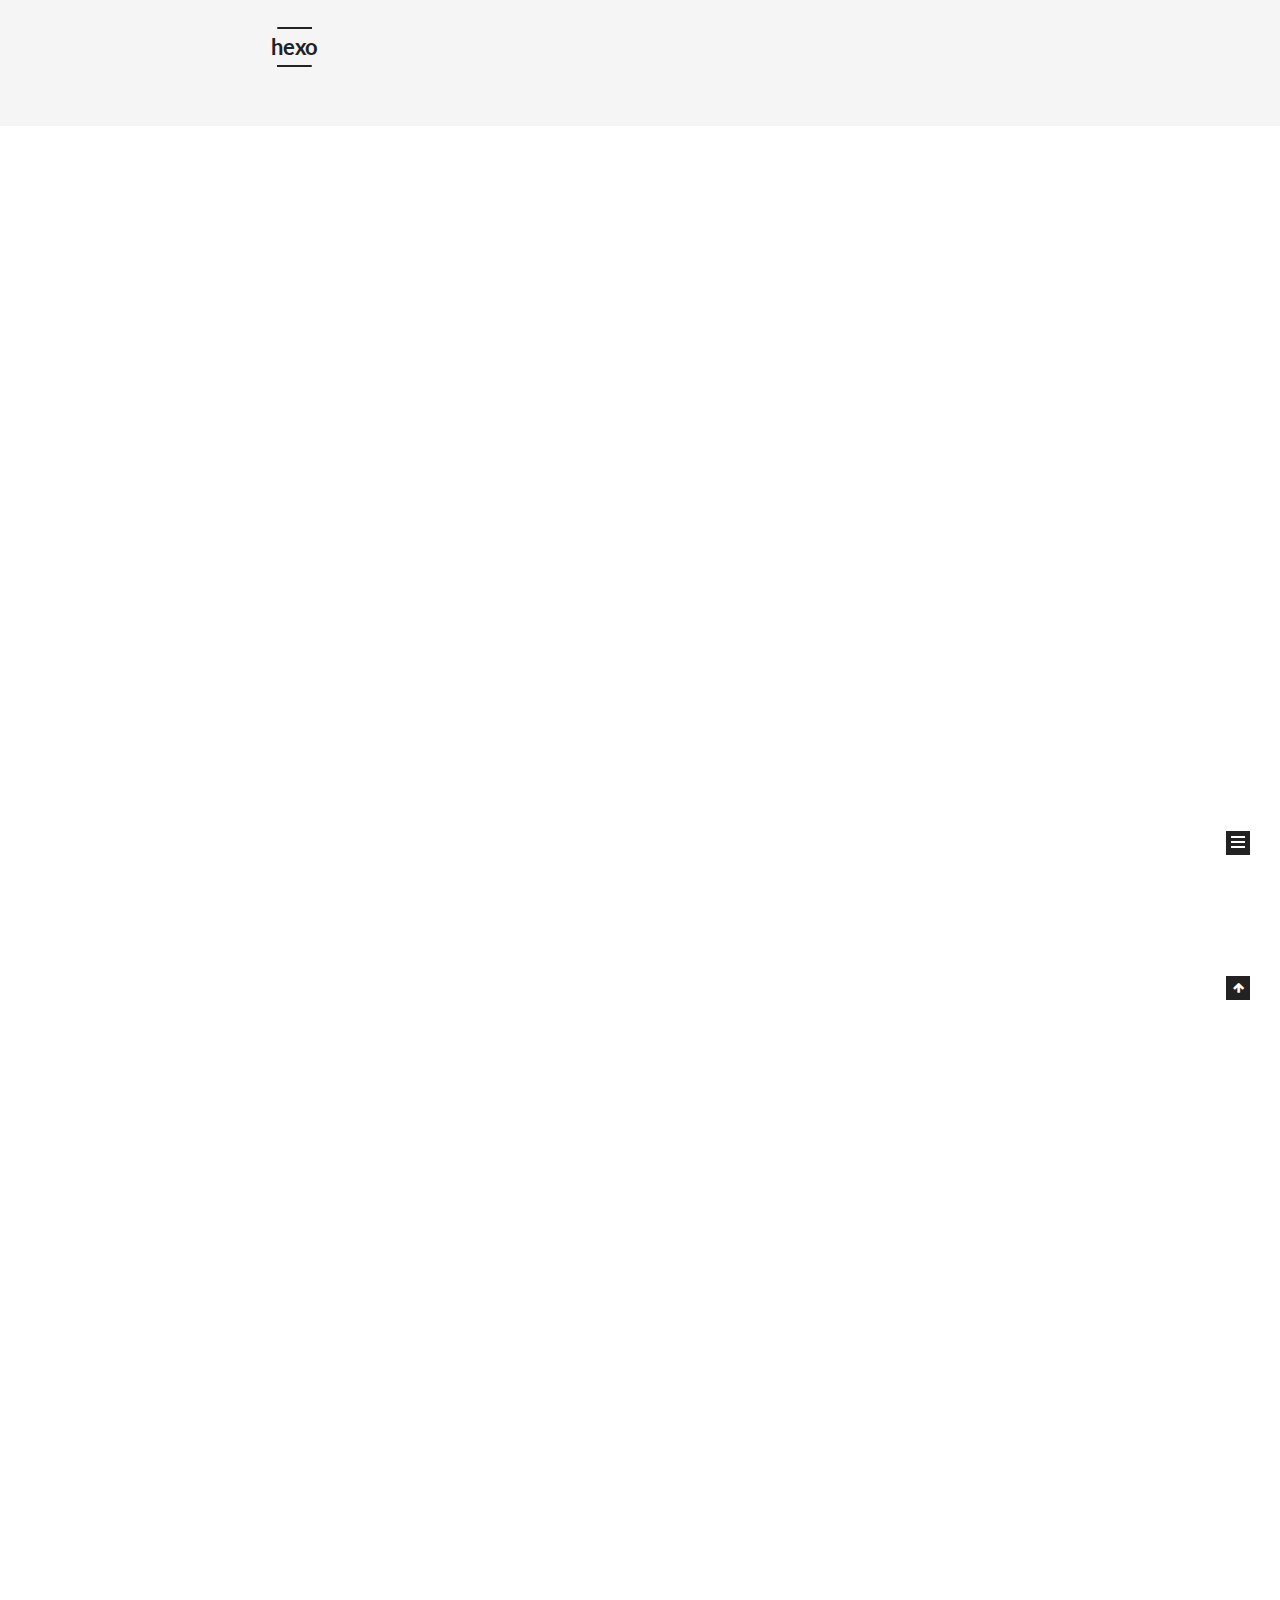
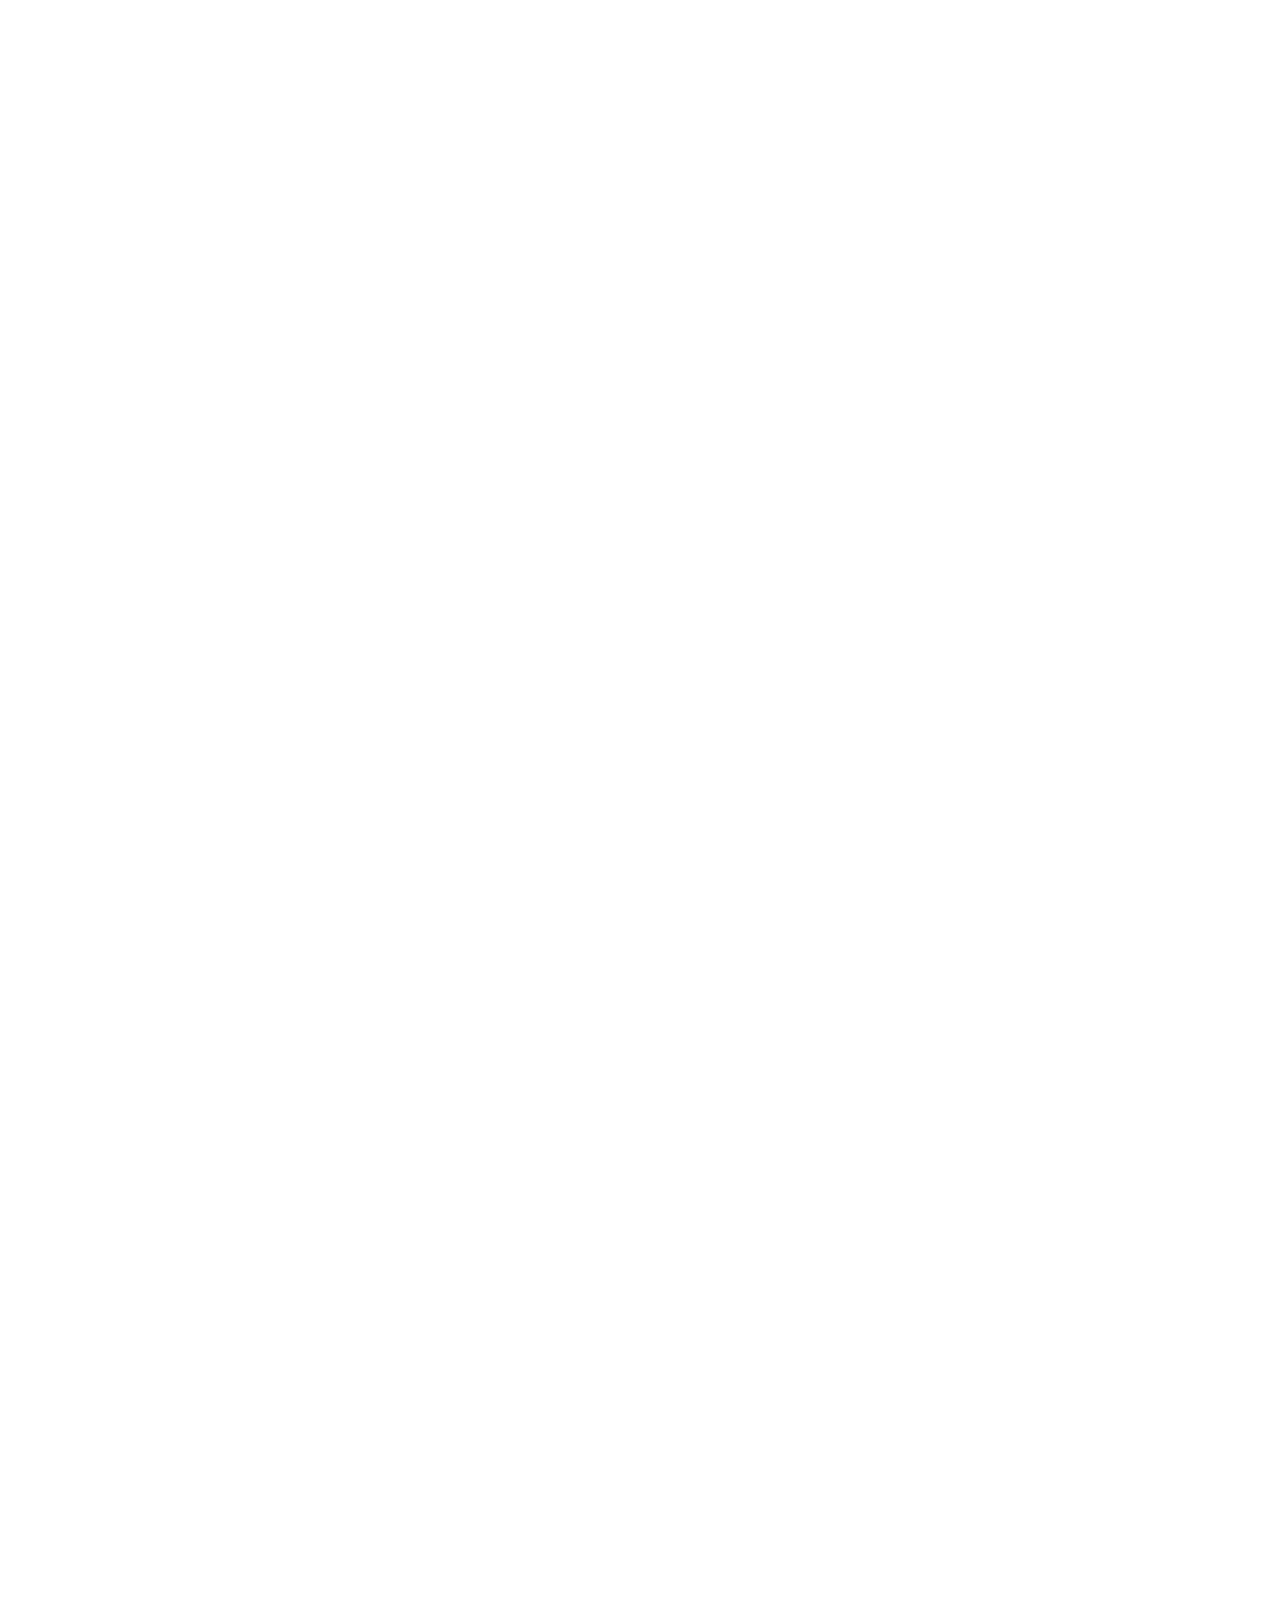
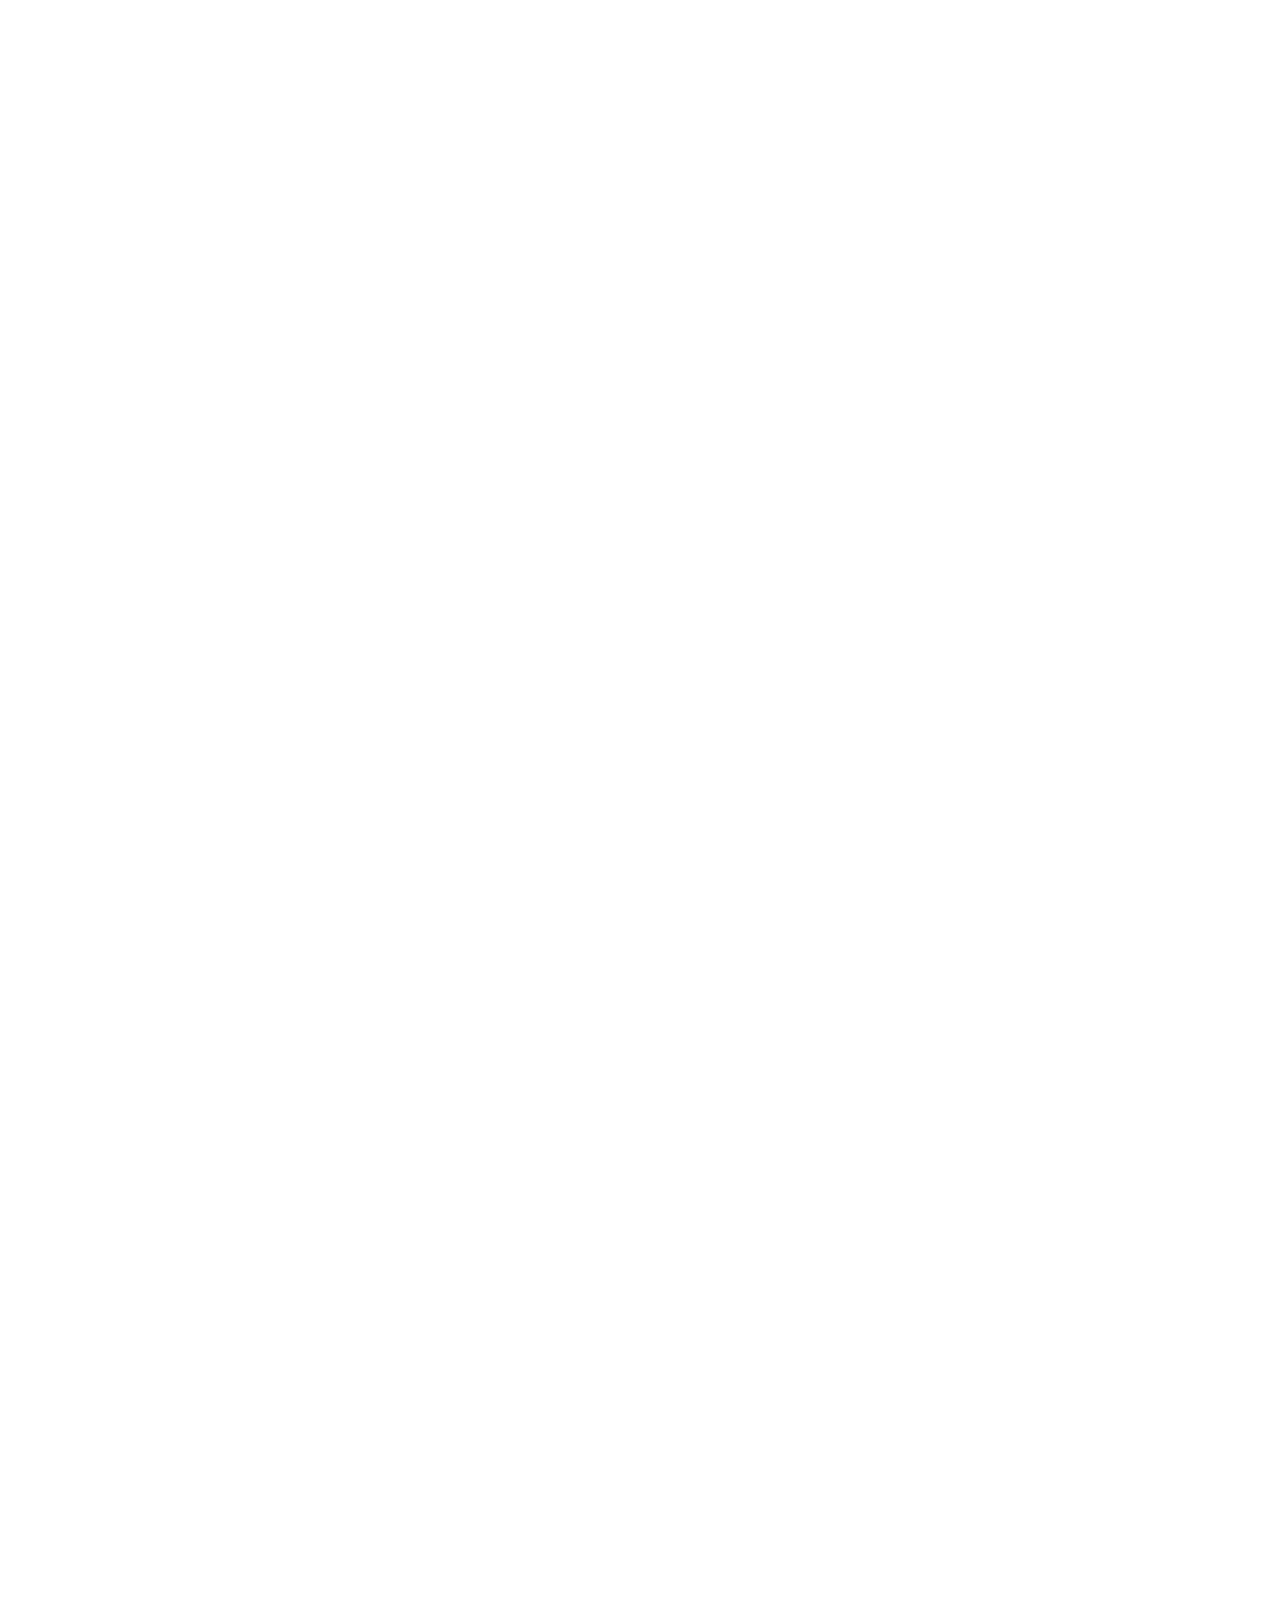
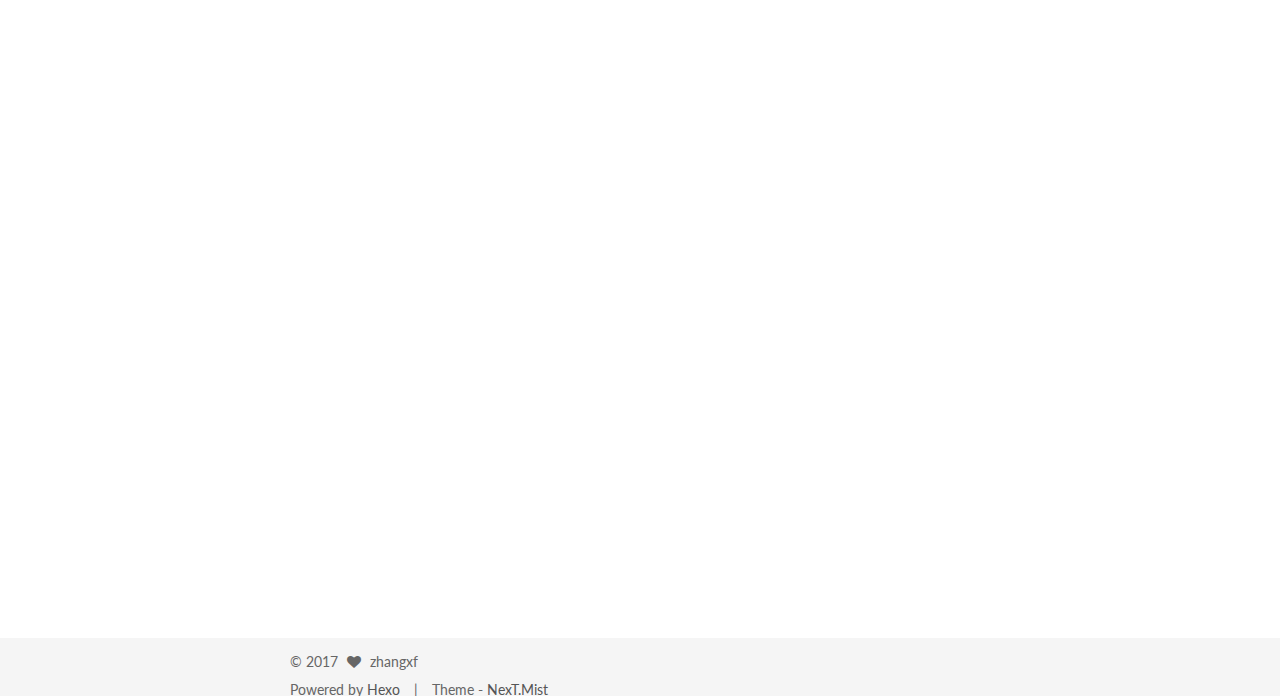
==== commit ab89b2ee: "Site updated: 2017-06-20 16:55:24" ====
--- a/index.html
+++ b/index.html
@@ -1,87 +1,369 @@
-<!DOCTYPE html>
-<html>
+<!doctype html>
+
+
+
+  
+
+
+<html class="theme-next mist use-motion" lang="">
 <head>
-  <meta charset="utf-8">
-  
-  
-
-  
-  
-  
-  
-  
-  
-  <title>hexo</title>
-  <meta name="viewport" content="width=device-width, initial-scale=1, maximum-scale=1">
-  <meta property="og:type" content="website">
+  <meta charset="UTF-8"/>
+<meta http-equiv="X-UA-Compatible" content="IE=edge" />
+<meta name="viewport" content="width=device-width, initial-scale=1, maximum-scale=1"/>
+
+
+
+
+
+
+
+
+
+<meta http-equiv="Cache-Control" content="no-transform" />
+<meta http-equiv="Cache-Control" content="no-siteapp" />
+
+
+
+
+
+
+
+
+
+
+
+
+
+
+
+  
+  
+  <link href="/lib/fancybox/source/jquery.fancybox.css?v=2.1.5" rel="stylesheet" type="text/css" />
+
+
+
+
+  
+  
+  
+  
+
+  
+    
+    
+  
+
+  
+
+  
+
+  
+
+  
+
+  
+    
+    
+    <link href="//fonts.googleapis.com/css?family=Lato:300,300italic,400,400italic,700,700italic&subset=latin,latin-ext" rel="stylesheet" type="text/css">
+  
+
+
+
+
+
+
+<link href="/lib/font-awesome/css/font-awesome.min.css?v=4.6.2" rel="stylesheet" type="text/css" />
+
+<link href="/css/main.css?v=5.1.1" rel="stylesheet" type="text/css" />
+
+
+  <meta name="keywords" content="Hexo, NexT" />
+
+
+
+
+
+  <link rel="alternate" href="/atom.xml" title="hexo" type="application/atom+xml" />
+
+
+
+
+  <link rel="shortcut icon" type="image/x-icon" href="/favicon.ico?v=5.1.1" />
+
+
+
+
+
+
+<meta property="og:type" content="website">
 <meta property="og:title" content="hexo">
 <meta property="og:url" content="http://yoursite.com/index.html">
 <meta property="og:site_name" content="hexo">
 <meta name="twitter:card" content="summary">
 <meta name="twitter:title" content="hexo">
-  
-  
-    <link rel="icon" href="/css/images/fluidicon.png">
-  
-  <link rel="stylesheet" href="/css/style.css">
-  
-
-  
-  <!-- baidu webmaster push -->
-  <script src='//push.zhanzhang.baidu.com/push.js'></script>
+
+
+
+<script type="text/javascript" id="hexo.configurations">
+  var NexT = window.NexT || {};
+  var CONFIG = {
+    root: '/',
+    scheme: 'Mist',
+    sidebar: {"position":"left","display":"post","offset":12,"offset_float":0,"b2t":false,"scrollpercent":false},
+    fancybox: true,
+    motion: true,
+    duoshuo: {
+      userId: '0',
+      author: 'Author'
+    },
+    algolia: {
+      applicationID: '',
+      apiKey: '',
+      indexName: '',
+      hits: {"per_page":10},
+      labels: {"input_placeholder":"Search for Posts","hits_empty":"We didn't find any results for the search: ${query}","hits_stats":"${hits} results found in ${time} ms"}
+    }
+  };
+</script>
+
+
+
+  <link rel="canonical" href="http://yoursite.com/"/>
+
+
+
+
+
+  <title>hexo</title>
+  
+
+
+
+
+
+
+
+
+
+
+
+
+
+
 </head>
-<body class="home blog custom-background custom-font-enabled single-author">
-  <div id="page" class="hfeed site">
-      <header id="masthead" class="site-header" role="banner">
-    <hgroup>
-      <h1 class="site-title">
-        <a href="/" title="hexo" rel="home">hexo</a>
-      </h1>
-      
-        <script type="text/javascript" src="http://api.hitokoto.us/rand?encode=js&charset=utf-8"></script>
-        <h2 class="site-description"><script>hitokoto();</script></h2>
-      
-    </hgroup>
-
-    <nav id="site-navigation" class="main-navigation" role="navigation">
-            <button class="menu-toggle">菜单</button>
-            <a class="assistive-text" href="/#content" title="跳至内容">跳至内容</a><!--TODO-->
-            <div class="menu-main-container">
-                <ul id="menu-main" class="nav-menu">
+
+<body itemscope itemtype="http://schema.org/WebPage" lang="">
+
+  
+  
+    
+  
+
+  <div class="container sidebar-position-left 
+   page-home 
+ ">
+    <div class="headband"></div>
+
+    <header id="header" class="header" itemscope itemtype="http://schema.org/WPHeader">
+      <div class="header-inner"><div class="site-brand-wrapper">
+  <div class="site-meta ">
+    
+
+    <div class="custom-logo-site-title">
+      <a href="/"  class="brand" rel="start">
+        <span class="logo-line-before"><i></i></span>
+        <span class="site-title">hexo</span>
+        <span class="logo-line-after"><i></i></span>
+      </a>
+    </div>
+      
+        <p class="site-subtitle"></p>
+      
+  </div>
+
+  <div class="site-nav-toggle">
+    <button>
+      <span class="btn-bar"></span>
+      <span class="btn-bar"></span>
+      <span class="btn-bar"></span>
+    </button>
+  </div>
+</div>
+
+<nav class="site-nav">
+  
+
+  
+    <ul id="menu" class="menu">
+      
+        
+        <li class="menu-item menu-item-home">
+          <a href="/" rel="section">
+            
+              <i class="menu-item-icon fa fa-fw fa-home"></i> <br />
+            
+            Home
+          </a>
+        </li>
+      
+        
+        <li class="menu-item menu-item-categories">
+          <a href="/categories/" rel="section">
+            
+              <i class="menu-item-icon fa fa-fw fa-th"></i> <br />
+            
+            Categories
+          </a>
+        </li>
+      
+        
+        <li class="menu-item menu-item-about">
+          <a href="/about/" rel="section">
+            
+              <i class="menu-item-icon fa fa-fw fa-user"></i> <br />
+            
+            About
+          </a>
+        </li>
+      
+        
+        <li class="menu-item menu-item-archives">
+          <a href="/archives/" rel="section">
+            
+              <i class="menu-item-icon fa fa-fw fa-archive"></i> <br />
+            
+            Archives
+          </a>
+        </li>
+      
+        
+        <li class="menu-item menu-item-tags">
+          <a href="/tags/" rel="section">
+            
+              <i class="menu-item-icon fa fa-fw fa-tags"></i> <br />
+            
+            Tags
+          </a>
+        </li>
+      
+        
+        <li class="menu-item menu-item-sitemap">
+          <a href="/sitemap.xml" rel="section">
+            
+              <i class="menu-item-icon fa fa-fw fa-sitemap"></i> <br />
+            
+            Sitemap
+          </a>
+        </li>
+      
+        
+        <li class="menu-item menu-item-commonweal">
+          <a href="/404.html" rel="section">
+            
+              <i class="menu-item-icon fa fa-fw fa-heartbeat"></i> <br />
+            
+            Commonweal 404
+          </a>
+        </li>
+      
+
+      
+    </ul>
+  
+
+  
+</nav>
+
+
+
+ </div>
+    </header>
+
+    <main id="main" class="main">
+      <div class="main-inner">
+        <div class="content-wrap">
+          <div id="content" class="content">
+            
+  <section id="posts" class="posts-expand">
+    
+      
+
+  
+
+  
+  
+  
+
+  <article class="post post-type-normal " itemscope itemtype="http://schema.org/Article">
+    <link itemprop="mainEntityOfPage" href="http://yoursite.com/2017/06/20/my-blog/">
+
+    <span hidden itemprop="author" itemscope itemtype="http://schema.org/Person">
+      <meta itemprop="name" content="zhangxf">
+      <meta itemprop="description" content="">
+      <meta itemprop="image" content="/images/avatar.gif">
+    </span>
+
+    <span hidden itemprop="publisher" itemscope itemtype="http://schema.org/Organization">
+      <meta itemprop="name" content="hexo">
+    </span>
+
+    
+      <header class="post-header">
+
+        
+        
+          <h1 class="post-title" itemprop="name headline">
                 
-                    <li class="menu-item menu-item-type-post_type menu-item-object-page"><a href="/">Home</a></li>
-                
-                    <li class="menu-item menu-item-type-post_type menu-item-object-page"><a href="/archives">Archives</a></li>
-                
-                </ul>
-            </div>
-    </nav>
-</header>
-      <div id="main" class="wrapper">
-        <div id="primary" class="site-content"><div id="content" role="main">
-  
-    <article id="post-my-blog" class="post-my-blog post type-post status-publish format-standard hentry">
-    <!---->
-
-      <header class="entry-header">
-        
-        
-  
-    <h1 class="entry-title">
-      <a class="article-title" href="/2017/06/20/my-blog/">my blog</a>
-    </h1>
-  
-
-        
-        <div class="comments-link">
-            
-            <a href="javascript:void(0);" data-url="http://yoursite.com/2017/06/20/my-blog/" data-id="cj45agapr00019cucop5y404a" class="leave-reply bdsharebuttonbox" data-cmd="more">Share</a>
-        </div><!-- .comments-link -->
-      </header><!-- .entry-header -->
-
-    <div class="entry-content">
-      
-        <h1 id="欢迎使用马克飞象"><a href="#欢迎使用马克飞象" class="headerlink" title="欢迎使用马克飞象"></a>欢迎使用马克飞象</h1><p>@(示例笔记本)[马克飞象|帮助|Markdown]</p>
+                <a class="post-title-link" href="/2017/06/20/my-blog/" itemprop="url">my blog</a></h1>
+        
+
+        <div class="post-meta">
+          <span class="post-time">
+            
+              <span class="post-meta-item-icon">
+                <i class="fa fa-calendar-o"></i>
+              </span>
+              
+                <span class="post-meta-item-text">Posted on</span>
+              
+              <time title="Post created" itemprop="dateCreated datePublished" datetime="2017-06-20T15:27:03+08:00">
+                2017-06-20
+              </time>
+            
+
+            
+
+            
+          </span>
+
+          
+
+          
+            
+          
+
+          
+          
+
+          
+
+          
+
+          
+
+        </div>
+      </header>
+    
+
+    <div class="post-body" itemprop="articleBody">
+
+      
+      
+
+      
+        
+          
+            <h1 id="欢迎使用马克飞象"><a href="#欢迎使用马克飞象" class="headerlink" title="欢迎使用马克飞象"></a>欢迎使用马克飞象</h1><p>@(示例笔记本)[马克飞象|帮助|Markdown]</p>
 <hr>
 <p><strong>马克飞象</strong>是一款专为印象笔记（Evernote）打造的Markdown编辑器，通过精心的设计与技术实现，配合印象笔记强大的存储和同步功能，带来前所未有的书写体验。特点概述：</p>
 <ul>
@@ -159,54 +441,123 @@
 <h2 id="关于收费"><a href="#关于收费" class="headerlink" title="关于收费"></a>关于收费</h2><p><strong>马克飞象</strong>为新用户提供 10 天的试用期，试用期过后需要<a href="maxiang.info/vip.html">续费</a>才能继续使用。未购买或者未及时续费，将不能同步新的笔记。之前保存过的笔记依然可以编辑。</p>
 <h2 id="反馈与建议"><a href="#反馈与建议" class="headerlink" title="反馈与建议"></a>反馈与建议</h2><ul>
 <li>微博：<a href="http://weibo.com/u/2788354117" target="_blank" rel="external">@马克飞象</a>，<a href="http://weibo.com/ggock" title="开发者个人账号" target="_blank" rel="external">@GGock</a></li>
-<li>邮箱：<a href="&#109;&#97;&#105;&#x6c;&#x74;&#111;&#x3a;&#x68;&#117;&#115;&#116;&#x67;&#111;&#99;&#107;&#x40;&#103;&#x6d;&#x61;&#105;&#108;&#x2e;&#x63;&#x6f;&#109;">&#x68;&#117;&#115;&#116;&#x67;&#111;&#99;&#107;&#x40;&#103;&#x6d;&#x61;&#105;&#108;&#x2e;&#x63;&#x6f;&#109;</a></li>
+<li>邮箱：<a href="&#x6d;&#97;&#105;&#108;&#x74;&#111;&#58;&#104;&#117;&#x73;&#116;&#103;&#111;&#99;&#107;&#64;&#x67;&#x6d;&#97;&#105;&#x6c;&#46;&#99;&#111;&#109;">&#104;&#117;&#x73;&#116;&#103;&#111;&#99;&#107;&#64;&#x67;&#x6d;&#97;&#105;&#x6c;&#46;&#99;&#111;&#109;</a></li>
 </ul>
 <hr>
 <p>感谢阅读这份帮助文档。请点击右上角，绑定印象笔记账号，开启全新的记录与分享体验吧。</p>
 <p>[^demo]: 这是一个示例脚注。请查阅 <a href="https://github.com/fletcher/MultiMarkdown/wiki/MultiMarkdown-Syntax-Guide#footnotes" target="_blank" rel="external">MultiMarkdown 文档</a> 关于脚注的说明。 <strong>限制：</strong> 印象笔记的笔记内容使用 <a href="https://dev.yinxiang.com/doc/articles/enml.php" target="_blank" rel="external">ENML</a> 格式，基于 HTML，但是不支持某些标签和属性，例如id，这就导致<code>脚注</code>和<code>TOC</code>无法正常点击。</p>
 
-      
-    </div><!-- .entry-content -->
-
-    <footer class="entry-meta">
-    <a href="/2017/06/20/my-blog/">
-    <time datetime="2017-06-20T07:27:03.000Z" class="entry-date">
-        2017-06-20
-    </time>
-</a>
-    
-    
+          
+        
+      
+    </div>
+
+    <div>
+      
+    </div>
+
+    <div>
+      
+    </div>
+
+    <div>
+      
+    </div>
+
+    <footer class="post-footer">
+      
+
+      
+
+      
+
+      
+      
+        <div class="post-eof"></div>
+      
     </footer>
-</article>
-
-
-
-
-
-
-  
-    <article id="post-hello-world" class="post-hello-world post type-post status-publish format-standard hentry">
-    <!---->
-
-      <header class="entry-header">
-        
-        
-  
-    <h1 class="entry-title">
-      <a class="article-title" href="/2017/06/19/hello-world/">Hello World</a>
-    </h1>
-  
-
-        
-        <div class="comments-link">
-            
-            <a href="javascript:void(0);" data-url="http://yoursite.com/2017/06/19/hello-world/" data-id="cj45agapj00009cucd6i5eg2p" class="leave-reply bdsharebuttonbox" data-cmd="more">Share</a>
-        </div><!-- .comments-link -->
-      </header><!-- .entry-header -->
-
-    <div class="entry-content">
-      
-        <p>Welcome to <a href="https://hexo.io/" target="_blank" rel="external">Hexo</a>! This is your very first post. Check <a href="https://hexo.io/docs/" target="_blank" rel="external">documentation</a> for more info. If you get any problems when using Hexo, you can find the answer in <a href="https://hexo.io/docs/troubleshooting.html" target="_blank" rel="external">troubleshooting</a> or you can ask me on <a href="https://github.com/hexojs/hexo/issues" target="_blank" rel="external">GitHub</a>.</p>
+  </article>
+
+
+    
+      
+
+  
+
+  
+  
+  
+
+  <article class="post post-type-normal " itemscope itemtype="http://schema.org/Article">
+    <link itemprop="mainEntityOfPage" href="http://yoursite.com/2017/06/19/hello-world/">
+
+    <span hidden itemprop="author" itemscope itemtype="http://schema.org/Person">
+      <meta itemprop="name" content="zhangxf">
+      <meta itemprop="description" content="">
+      <meta itemprop="image" content="/images/avatar.gif">
+    </span>
+
+    <span hidden itemprop="publisher" itemscope itemtype="http://schema.org/Organization">
+      <meta itemprop="name" content="hexo">
+    </span>
+
+    
+      <header class="post-header">
+
+        
+        
+          <h1 class="post-title" itemprop="name headline">
+                
+                <a class="post-title-link" href="/2017/06/19/hello-world/" itemprop="url">Hello World</a></h1>
+        
+
+        <div class="post-meta">
+          <span class="post-time">
+            
+              <span class="post-meta-item-icon">
+                <i class="fa fa-calendar-o"></i>
+              </span>
+              
+                <span class="post-meta-item-text">Posted on</span>
+              
+              <time title="Post created" itemprop="dateCreated datePublished" datetime="2017-06-19T19:26:37+08:00">
+                2017-06-19
+              </time>
+            
+
+            
+
+            
+          </span>
+
+          
+
+          
+            
+          
+
+          
+          
+
+          
+
+          
+
+          
+
+        </div>
+      </header>
+    
+
+    <div class="post-body" itemprop="articleBody">
+
+      
+      
+
+      
+        
+          
+            <p>Welcome to <a href="https://hexo.io/" target="_blank" rel="external">Hexo</a>! This is your very first post. Check <a href="https://hexo.io/docs/" target="_blank" rel="external">documentation</a> for more info. If you get any problems when using Hexo, you can find the answer in <a href="https://hexo.io/docs/troubleshooting.html" target="_blank" rel="external">troubleshooting</a> or you can ask me on <a href="https://github.com/hexojs/hexo/issues" target="_blank" rel="external">GitHub</a>.</p>
 <h2 id="Quick-Start"><a href="#Quick-Start" class="headerlink" title="Quick Start"></a>Quick Start</h2><h3 id="Create-a-new-post"><a href="#Create-a-new-post" class="headerlink" title="Create a new post"></a>Create a new post</h3><figure class="highlight bash"><table><tr><td class="gutter"><pre><div class="line">1</div></pre></td><td class="code"><pre><div class="line">$ hexo new <span class="string">"My New Post"</span></div></pre></td></tr></table></figure>
 <p>More info: <a href="https://hexo.io/docs/writing.html" target="_blank" rel="external">Writing</a></p>
 <h3 id="Run-server"><a href="#Run-server" class="headerlink" title="Run server"></a>Run server</h3><figure class="highlight bash"><table><tr><td class="gutter"><pre><div class="line">1</div></pre></td><td class="code"><pre><div class="line">$ hexo server</div></pre></td></tr></table></figure>
@@ -216,87 +567,295 @@
 <h3 id="Deploy-to-remote-sites"><a href="#Deploy-to-remote-sites" class="headerlink" title="Deploy to remote sites"></a>Deploy to remote sites</h3><figure class="highlight bash"><table><tr><td class="gutter"><pre><div class="line">1</div></pre></td><td class="code"><pre><div class="line">$ hexo deploy</div></pre></td></tr></table></figure>
 <p>More info: <a href="https://hexo.io/docs/deployment.html" target="_blank" rel="external">Deployment</a></p>
 
-      
-    </div><!-- .entry-content -->
-
-    <footer class="entry-meta">
-    <a href="/2017/06/19/hello-world/">
-    <time datetime="2017-06-19T11:26:37.717Z" class="entry-date">
-        2017-06-19
-    </time>
-</a>
-    
-    
+          
+        
+      
+    </div>
+
+    <div>
+      
+    </div>
+
+    <div>
+      
+    </div>
+
+    <div>
+      
+    </div>
+
+    <footer class="post-footer">
+      
+
+      
+
+      
+
+      
+      
+        <div class="post-eof"></div>
+      
     </footer>
-</article>
-
-
-
-
-
-
-  
-  
-
-</div></div>
-        <div id="secondary" class="widget-area" role="complementary">
-  
-    <aside id="search" class="widget widget_search"><form role="search" method="get" accept-charset="utf-8" id="searchform" class="searchform" action="//google.com/search">
-    <div>
-        <input type="text" value="" name="s" id="s" />
-        <input type="submit" id="searchsubmit" value="搜索" />
-    </div>
-</form></aside>
-  
-    
-  
-    
-  
-    
-  <aside class="widget">
-    <h3 class="widget-title">Recents</h3>
-    <div class="widget-content">
-      <ul>
-        
-          <li>
-            <a href="/2017/06/20/my-blog/">my blog</a>
-          </li>
-        
-          <li>
-            <a href="/2017/06/19/hello-world/">Hello World</a>
-          </li>
-        
-      </ul>
+  </article>
+
+
+    
+  </section>
+
+  
+
+
+          </div>
+          
+
+
+          
+
+        </div>
+        
+          
+  
+  <div class="sidebar-toggle">
+    <div class="sidebar-toggle-line-wrap">
+      <span class="sidebar-toggle-line sidebar-toggle-line-first"></span>
+      <span class="sidebar-toggle-line sidebar-toggle-line-middle"></span>
+      <span class="sidebar-toggle-line sidebar-toggle-line-last"></span>
+    </div>
+  </div>
+
+  <aside id="sidebar" class="sidebar">
+    <div class="sidebar-inner">
+
+      
+
+      
+
+      <section class="site-overview sidebar-panel sidebar-panel-active">
+        <div class="site-author motion-element" itemprop="author" itemscope itemtype="http://schema.org/Person">
+          <img class="site-author-image" itemprop="image"
+               src="/images/avatar.gif"
+               alt="zhangxf" />
+          <p class="site-author-name" itemprop="name">zhangxf</p>
+           
+              <p class="site-description motion-element" itemprop="description"></p>
+          
+        </div>
+        <nav class="site-state motion-element">
+
+          
+            <div class="site-state-item site-state-posts">
+              <a href="/archives/">
+                <span class="site-state-item-count">2</span>
+                <span class="site-state-item-name">posts</span>
+              </a>
+            </div>
+          
+
+          
+
+          
+
+        </nav>
+
+        
+          <div class="feed-link motion-element">
+            <a href="/atom.xml" rel="alternate">
+              <i class="fa fa-rss"></i>
+              RSS
+            </a>
+          </div>
+        
+
+        <div class="links-of-author motion-element">
+          
+        </div>
+
+        
+        
+
+        
+        
+
+        
+
+
+      </section>
+
+      
+
+      
+
     </div>
   </aside>
 
-  
-    
-  
-    
-  
+
+        
+      </div>
+    </main>
+
+    <footer id="footer" class="footer">
+      <div class="footer-inner">
+        <div class="copyright" >
+  
+  &copy; 
+  <span itemprop="copyrightYear">2017</span>
+  <span class="with-love">
+    <i class="fa fa-heart"></i>
+  </span>
+  <span class="author" itemprop="copyrightHolder">zhangxf</span>
 </div>
+
+
+<div class="powered-by">
+  Powered by <a class="theme-link" href="https://hexo.io">Hexo</a>
+</div>
+
+<div class="theme-info">
+  Theme -
+  <a class="theme-link" href="https://github.com/iissnan/hexo-theme-next">
+    NexT.Mist
+  </a>
+</div>
+
+
+        
+
+        
       </div>
-      <footer id="colophon" role="contentinfo">
-    <p>&copy; 2017 zhangxf
-    All rights reserved.</p>
-    <p>Powered by <a href="http://hexo.io/" target="_blank">Hexo</a></p>
-</footer>
-    <script>window._bd_share_config={"common":{"bdSnsKey":{},"bdText":"","bdMini":"1","bdMiniList":false,"bdPic":"","bdStyle":"2","bdSize":"16"},"share":{}};with(document)0[(getElementsByTagName('head')[0]||body).appendChild(createElement('script')).src='http://bdimg.share.baidu.com/static/api/js/share.js?v=89860593.js?cdnversion='+~(-new Date()/36e5)];</script>
-
-<script src="/js/jquery-2.0.3.min.js"></script>
-
-
-  <link rel="stylesheet" href="/fancybox/jquery.fancybox.css">
-  <script src="/fancybox/jquery.fancybox.pack.js"></script>
-
-
-<script src="/js/script.js"></script>
-
-<script src="/js/navigation.js"></script>
-
-<div id="bg"></div>
+    </footer>
+
+    
+      <div class="back-to-top">
+        <i class="fa fa-arrow-up"></i>
+        
+      </div>
+    
 
   </div>
+
+  
+
+<script type="text/javascript">
+  if (Object.prototype.toString.call(window.Promise) !== '[object Function]') {
+    window.Promise = null;
+  }
+</script>
+
+
+
+
+
+
+
+
+
+  
+
+
+
+
+
+
+
+
+
+
+
+
+  
+  <script type="text/javascript" src="/lib/jquery/index.js?v=2.1.3"></script>
+
+  
+  <script type="text/javascript" src="/lib/fastclick/lib/fastclick.min.js?v=1.0.6"></script>
+
+  
+  <script type="text/javascript" src="/lib/jquery_lazyload/jquery.lazyload.js?v=1.9.7"></script>
+
+  
+  <script type="text/javascript" src="/lib/velocity/velocity.min.js?v=1.2.1"></script>
+
+  
+  <script type="text/javascript" src="/lib/velocity/velocity.ui.min.js?v=1.2.1"></script>
+
+  
+  <script type="text/javascript" src="/lib/fancybox/source/jquery.fancybox.pack.js?v=2.1.5"></script>
+
+
+  
+
+
+  <script type="text/javascript" src="/js/src/utils.js?v=5.1.1"></script>
+
+  <script type="text/javascript" src="/js/src/motion.js?v=5.1.1"></script>
+
+
+
+  
+  
+
+  
+    <script type="text/javascript" src="/js/src/scrollspy.js?v=5.1.1"></script>
+<script type="text/javascript" src="/js/src/post-details.js?v=5.1.1"></script>
+
+  
+
+  
+
+
+  <script type="text/javascript" src="/js/src/bootstrap.js?v=5.1.1"></script>
+
+
+
+  
+
+
+  
+
+
+
+
+	
+
+
+
+
+
+  
+
+
+
+
+
+  
+
+
+
+
+
+  
+
+
+
+
+
+
+  
+
+
+
+
+
+  
+
+  
+
+  
+
+  
+
+  
+
+  
+
 </body>
-</html>+</html>
--- a/css/main.css
+++ b/css/main.css
@@ -0,0 +1,2770 @@
+/* normalize.css v3.0.2 | MIT License | git.io/normalize */
+html {
+  font-family: sans-serif; /* 1 */
+  -ms-text-size-adjust: 100%; /* 2 */
+  -webkit-text-size-adjust: 100%; /* 2 */
+}
+body {
+  margin: 0;
+}
+article,
+aside,
+details,
+figcaption,
+figure,
+footer,
+header,
+hgroup,
+main,
+menu,
+nav,
+section,
+summary {
+  display: block;
+}
+audio,
+canvas,
+progress,
+video {
+  display: inline-block; /* 1 */
+  vertical-align: baseline; /* 2 */
+}
+audio:not([controls]) {
+  display: none;
+  height: 0;
+}
+[hidden],
+template {
+  display: none;
+}
+a {
+  background-color: transparent;
+}
+a:active,
+a:hover {
+  outline: 0;
+}
+abbr[title] {
+  border-bottom: 1px dotted;
+}
+b,
+strong {
+  font-weight: bold;
+}
+dfn {
+  font-style: italic;
+}
+h1 {
+  font-size: 2em;
+  margin: 0.67em 0;
+}
+mark {
+  background: #ff0;
+  color: #000;
+}
+small {
+  font-size: 80%;
+}
+sub,
+sup {
+  font-size: 75%;
+  line-height: 0;
+  position: relative;
+  vertical-align: baseline;
+}
+sup {
+  top: -0.5em;
+}
+sub {
+  bottom: -0.25em;
+}
+img {
+  border: 0;
+}
+svg:not(:root) {
+  overflow: hidden;
+}
+figure {
+  margin: 1em 40px;
+}
+hr {
+  -moz-box-sizing: content-box;
+  box-sizing: content-box;
+  height: 0;
+}
+pre {
+  overflow: auto;
+}
+code,
+kbd,
+pre,
+samp {
+  font-family: monospace, monospace;
+  font-size: 1em;
+}
+button,
+input,
+optgroup,
+select,
+textarea {
+  color: inherit; /* 1 */
+  font: inherit; /* 2 */
+  margin: 0; /* 3 */
+}
+button {
+  overflow: visible;
+}
+button,
+select {
+  text-transform: none;
+}
+button,
+html input[type="button"],
+input[type="reset"],
+input[type="submit"] {
+  -webkit-appearance: button; /* 2 */
+  cursor: pointer; /* 3 */
+}
+button[disabled],
+html input[disabled] {
+  cursor: default;
+}
+button::-moz-focus-inner,
+input::-moz-focus-inner {
+  border: 0;
+  padding: 0;
+}
+input {
+  line-height: normal;
+}
+input[type="checkbox"],
+input[type="radio"] {
+  box-sizing: border-box; /* 1 */
+  padding: 0; /* 2 */
+}
+input[type="number"]::-webkit-inner-spin-button,
+input[type="number"]::-webkit-outer-spin-button {
+  height: auto;
+}
+input[type="search"] {
+  -webkit-appearance: textfield; /* 1 */
+  -moz-box-sizing: content-box;
+  -webkit-box-sizing: content-box; /* 2 */
+  box-sizing: content-box;
+}
+input[type="search"]::-webkit-search-cancel-button,
+input[type="search"]::-webkit-search-decoration {
+  -webkit-appearance: none;
+}
+fieldset {
+  border: 1px solid #c0c0c0;
+  margin: 0 2px;
+  padding: 0.35em 0.625em 0.75em;
+}
+legend {
+  border: 0; /* 1 */
+  padding: 0; /* 2 */
+}
+textarea {
+  overflow: auto;
+}
+optgroup {
+  font-weight: bold;
+}
+table {
+  border-collapse: collapse;
+  border-spacing: 0;
+}
+td,
+th {
+  padding: 0;
+}
+::selection {
+  background: #262a30;
+  color: #fff;
+}
+body {
+  position: relative;
+  font-family: 'Lato', "PingFang SC", "Microsoft YaHei", sans-serif;
+  font-size: 14px;
+  line-height: 2;
+  color: #555;
+  background: #fff;
+}
+@media (max-width: 767px) {
+  body {
+    padding-right: 0 !important;
+  }
+}
+@media (min-width: 768px) and (max-width: 991px) {
+  body {
+    padding-right: 0 !important;
+  }
+}
+@media (min-width: 1600px) {
+  body {
+    font-size: 16px;
+  }
+}
+h1,
+h2,
+h3,
+h4,
+h5,
+h6 {
+  margin: 0;
+  padding: 0;
+  font-weight: bold;
+  line-height: 1.5;
+  font-family: 'Lato', "PingFang SC", "Microsoft YaHei", sans-serif;
+}
+h2,
+h3,
+h4,
+h5,
+h6 {
+  margin: 20px 0 15px;
+}
+h1 {
+  font-size: 24px;
+}
+@media (max-width: 767px) {
+  h1 {
+    font-size: 20px;
+  }
+}
+h2 {
+  font-size: 22px;
+}
+@media (max-width: 767px) {
+  h2 {
+    font-size: 18px;
+  }
+}
+h3 {
+  font-size: 20px;
+}
+@media (max-width: 767px) {
+  h3 {
+    font-size: 16px;
+  }
+}
+h4 {
+  font-size: 18px;
+}
+@media (max-width: 767px) {
+  h4 {
+    font-size: 14px;
+  }
+}
+h5 {
+  font-size: 16px;
+}
+@media (max-width: 767px) {
+  h5 {
+    font-size: 12px;
+  }
+}
+h6 {
+  font-size: 14px;
+}
+@media (max-width: 767px) {
+  h6 {
+    font-size: 10px;
+  }
+}
+p {
+  margin: 0 0 25px 0;
+}
+a {
+  color: #555;
+  text-decoration: none;
+  border-bottom: 1px solid #999;
+  word-wrap: break-word;
+}
+a:hover {
+  color: #222;
+  border-bottom-color: #222;
+}
+blockquote {
+  margin: 0;
+  padding: 0;
+}
+img {
+  display: block;
+  margin: auto;
+  max-width: 100%;
+  height: auto;
+}
+hr {
+  margin: 40px 0;
+  height: 3px;
+  border: none;
+  background-color: #ddd;
+  background-image: repeating-linear-gradient(-45deg, #fff, #fff 4px, transparent 4px, transparent 8px);
+}
+blockquote {
+  padding: 0 15px;
+  color: #666;
+  border-left: 4px solid #ddd;
+}
+blockquote cite::before {
+  content: "-";
+  padding: 0 5px;
+}
+dt {
+  font-weight: 700;
+}
+dd {
+  margin: 0;
+  padding: 0;
+}
+.text-left {
+  text-align: left;
+}
+.text-center {
+  text-align: center;
+}
+.text-right {
+  text-align: right;
+}
+.text-justify {
+  text-align: justify;
+}
+.text-nowrap {
+  white-space: nowrap;
+}
+.text-lowercase {
+  text-transform: lowercase;
+}
+.text-uppercase {
+  text-transform: uppercase;
+}
+.text-capitalize {
+  text-transform: capitalize;
+}
+.center-block {
+  display: block;
+  margin-left: auto;
+  margin-right: auto;
+}
+.clearfix:before,
+.clearfix:after {
+  content: " ";
+  display: table;
+}
+.clearfix:after {
+  clear: both;
+}
+.pullquote {
+  width: 45%;
+}
+.pullquote.left {
+  float: left;
+  margin-left: 5px;
+  margin-right: 10px;
+}
+.pullquote.right {
+  float: right;
+  margin-left: 10px;
+  margin-right: 5px;
+}
+.affix.affix.affix {
+  position: fixed;
+}
+.translation {
+  margin-top: -20px;
+  font-size: 14px;
+  color: #999;
+}
+.scrollbar-measure {
+  width: 100px;
+  height: 100px;
+  overflow: scroll;
+  position: absolute;
+  top: -9999px;
+}
+.use-motion .motion-element {
+  opacity: 0;
+}
+table {
+  margin: 20px 0;
+  width: 100%;
+  border-collapse: collapse;
+  border-spacing: 0;
+  border: 1px solid #ddd;
+  font-size: 14px;
+  table-layout: fixed;
+  word-wrap: break-all;
+}
+table>tbody>tr:nth-of-type(odd) {
+  background-color: #f9f9f9;
+}
+table>tbody>tr:hover {
+  background-color: #f5f5f5;
+}
+caption,
+th,
+td {
+  padding: 8px;
+  text-align: left;
+  vertical-align: middle;
+  font-weight: normal;
+}
+th,
+td {
+  border-bottom: 3px solid #ddd;
+  border-right: 1px solid #eee;
+}
+th {
+  padding-bottom: 10px;
+  font-weight: 700;
+}
+td {
+  border-bottom-width: 1px;
+}
+html,
+body {
+  height: 100%;
+}
+.container {
+  position: relative;
+  min-height: 100%;
+}
+.header-inner {
+  margin: 0 auto;
+  padding: 100px 0 70px;
+  width: 700px;
+}
+@media (min-width: 1600px) {
+  .container .header-inner {
+    width: 900px;
+  }
+}
+.main {
+  padding-bottom: 150px;
+}
+.main-inner {
+  margin: 0 auto;
+  width: 700px;
+}
+@media (min-width: 1600px) {
+  .container .main-inner {
+    width: 900px;
+  }
+}
+.footer {
+  position: absolute;
+  left: 0;
+  bottom: 0;
+  width: 100%;
+  min-height: 50px;
+}
+.footer-inner {
+  box-sizing: border-box;
+  margin: 20px auto;
+  width: 700px;
+}
+@media (min-width: 1600px) {
+  .container .footer-inner {
+    width: 900px;
+  }
+}
+pre,
+.highlight {
+  overflow: auto;
+  margin: 20px 0;
+  padding: 0;
+  font-size: 13px;
+  color: #4d4d4c;
+  background: #f7f7f7;
+  line-height: 1.6;
+}
+pre,
+code {
+  font-family: consolas, Menlo, "PingFang SC", "Microsoft YaHei", monospace;
+}
+code {
+  padding: 2px 4px;
+  word-wrap: break-word;
+  color: #555;
+  background: #eee;
+  border-radius: 3px;
+  font-size: 13px;
+}
+pre code {
+  padding: 0;
+  color: #4d4d4c;
+  background: none;
+  text-shadow: none;
+}
+.highlight {
+  border-radius: 1px;
+}
+.highlight pre {
+  border: none;
+  margin: 0;
+  padding: 10px 0;
+}
+.highlight table {
+  margin: 0;
+  width: auto;
+  border: none;
+}
+.highlight td {
+  border: none;
+  padding: 0;
+}
+.highlight figcaption {
+  font-size: 1em;
+  color: #4d4d4c;
+  line-height: 1em;
+  margin-bottom: 1em;
+}
+.highlight figcaption:before,
+.highlight figcaption:after {
+  content: " ";
+  display: table;
+}
+.highlight figcaption:after {
+  clear: both;
+}
+.highlight figcaption a {
+  float: right;
+  color: #4d4d4c;
+}
+.highlight figcaption a:hover {
+  border-bottom-color: #4d4d4c;
+}
+.highlight .gutter pre {
+  padding-left: 10px;
+  padding-right: 10px;
+  color: #869194;
+  text-align: right;
+  background-color: #eff2f3;
+}
+.highlight .code pre {
+  width: 100%;
+  padding-left: 10px;
+  padding-right: 10px;
+  background-color: #f7f7f7;
+}
+.highlight .line {
+  height: 20px;
+}
+.gutter {
+  -webkit-user-select: none;
+  -moz-user-select: none;
+  -ms-user-select: none;
+  user-select: none;
+}
+.gist table {
+  width: auto;
+}
+.gist table td {
+  border: none;
+}
+pre .deletion {
+  background: #fdd;
+}
+pre .addition {
+  background: #dfd;
+}
+pre .meta {
+  color: #8959a8;
+}
+pre .comment {
+  color: #8e908c;
+}
+pre .variable,
+pre .attribute,
+pre .tag,
+pre .regexp,
+pre .ruby .constant,
+pre .xml .tag .title,
+pre .xml .pi,
+pre .xml .doctype,
+pre .html .doctype,
+pre .css .id,
+pre .css .class,
+pre .css .pseudo {
+  color: #c82829;
+}
+pre .number,
+pre .preprocessor,
+pre .built_in,
+pre .literal,
+pre .params,
+pre .constant,
+pre .command {
+  color: #f5871f;
+}
+pre .ruby .class .title,
+pre .css .rules .attribute,
+pre .string,
+pre .value,
+pre .inheritance,
+pre .header,
+pre .ruby .symbol,
+pre .xml .cdata,
+pre .special,
+pre .number,
+pre .formula {
+  color: #718c00;
+}
+pre .title,
+pre .css .hexcolor {
+  color: #3e999f;
+}
+pre .function,
+pre .python .decorator,
+pre .python .title,
+pre .ruby .function .title,
+pre .ruby .title .keyword,
+pre .perl .sub,
+pre .javascript .title,
+pre .coffeescript .title {
+  color: #4271ae;
+}
+pre .keyword,
+pre .javascript .function {
+  color: #8959a8;
+}
+.full-image.full-image.full-image {
+  border: none;
+  max-width: 100%;
+  width: auto;
+  margin: 20px auto;
+}
+@media (min-width: 992px) {
+  .full-image.full-image.full-image {
+    max-width: none;
+    width: 110%;
+    margin: 25px -5%;
+  }
+}
+.blockquote-center,
+.page-home .post-type-quote blockquote,
+.page-post-detail .post-type-quote blockquote {
+  position: relative;
+  margin: 40px 0;
+  padding: 0;
+  border-left: none;
+  text-align: center;
+}
+.blockquote-center::before,
+.page-home .post-type-quote blockquote::before,
+.page-post-detail .post-type-quote blockquote::before,
+.blockquote-center::after,
+.page-home .post-type-quote blockquote::after,
+.page-post-detail .post-type-quote blockquote::after {
+  position: absolute;
+  content: ' ';
+  display: block;
+  width: 100%;
+  height: 24px;
+  opacity: 0.2;
+  background-repeat: no-repeat;
+  background-position: 0 -6px;
+  background-size: 22px 22px;
+}
+.blockquote-center::before,
+.page-home .post-type-quote blockquote::before,
+.page-post-detail .post-type-quote blockquote::before {
+  top: -20px;
+  background-image: url("../images/quote-l.svg");
+  border-top: 1px solid #ccc;
+}
+.blockquote-center::after,
+.page-home .post-type-quote blockquote::after,
+.page-post-detail .post-type-quote blockquote::after {
+  bottom: -20px;
+  background-image: url("../images/quote-r.svg");
+  border-bottom: 1px solid #ccc;
+  background-position: 100% 8px;
+}
+.blockquote-center p,
+.page-home .post-type-quote blockquote p,
+.page-post-detail .post-type-quote blockquote p,
+.blockquote-center div,
+.page-home .post-type-quote blockquote div,
+.page-post-detail .post-type-quote blockquote div {
+  text-align: center;
+}
+.post .post-body .group-picture img {
+  box-sizing: border-box;
+  padding: 0 3px;
+  border: none;
+}
+.post .group-picture-row {
+  overflow: hidden;
+  margin-top: 6px;
+}
+.post .group-picture-row:first-child {
+  margin-top: 0;
+}
+.post .group-picture-column {
+  float: left;
+}
+.page-post-detail .post-body .group-picture-column {
+  float: none;
+  margin-top: 10px;
+  width: auto !important;
+}
+.page-post-detail .post-body .group-picture-column img {
+  margin: 0 auto;
+}
+.page-archive .group-picture-container {
+  overflow: hidden;
+}
+.page-archive .group-picture-row {
+  float: left;
+}
+.page-archive .group-picture-row:first-child {
+  margin-top: 6px;
+}
+.page-archive .group-picture-column {
+  max-width: 150px;
+  max-height: 150px;
+}
+.note {
+  padding: 20px;
+  margin: 20px 0;
+  border: 1px solid #eee;
+  border-left-width: 5px;
+  border-radius: 3px;
+}
+.note h2,
+.note h3,
+.note h4,
+.note h5,
+.note h6 {
+  margin-top: 0;
+  margin-bottom: 5px;
+  padding-top: 0 !important;
+}
+.note p:last-child {
+  margin-bottom: 0;
+}
+.note code {
+  border-radius: 3px;
+}
+.note+.note {
+  margin-top: -5px;
+}
+.default {
+  border-left-color: #777;
+}
+.default h2,
+.default h3,
+.default h4,
+.default h5,
+.default h6 {
+  color: #777;
+}
+.primary {
+  border-left-color: #428bca;
+}
+.primary h2,
+.primary h3,
+.primary h4,
+.primary h5,
+.primary h6 {
+  color: #428bca;
+}
+.success {
+  border-left-color: #5cb85c;
+}
+.success h2,
+.success h3,
+.success h4,
+.success h5,
+.success h6 {
+  color: #5cb85c;
+}
+.danger {
+  border-left-color: #d9534f;
+}
+.danger h2,
+.danger h3,
+.danger h4,
+.danger h5,
+.danger h6 {
+  color: #d9534f;
+}
+.warning {
+  border-left-color: #f0ad4e;
+}
+.warning h2,
+.warning h3,
+.warning h4,
+.warning h5,
+.warning h6 {
+  color: #f0ad4e;
+}
+.info {
+  border-left-color: #5bc0de;
+}
+.info h2,
+.info h3,
+.info h4,
+.info h5,
+.info h6 {
+  color: #5bc0de;
+}
+.btn {
+  display: inline-block;
+  padding: 0 20px;
+  font-size: 14px;
+  color: #fff;
+  background: #222;
+  border: 2px solid #222;
+  text-decoration: none;
+  border-radius: 0;
+  transition-property: background-color;
+  transition-duration: 0.2s;
+  transition-timing-function: ease-in-out;
+  transition-delay: 0s;
+}
+.btn:hover,
+.post-button .btn:hover {
+  border-color: #222;
+  color: #222;
+  background: #fff;
+}
+.btn-bar {
+  display: block;
+  width: 22px;
+  height: 2px;
+  background: #555;
+  border-radius: 1px;
+}
+.btn-bar+.btn-bar {
+  margin-top: 4px;
+}
+.pagination {
+  margin: 120px 0 40px;
+  text-align: center;
+  border-top: 1px solid #eee;
+}
+.page-number-basic,
+.pagination .prev,
+.pagination .next,
+.pagination .page-number,
+.pagination .space {
+  display: inline-block;
+  position: relative;
+  top: -1px;
+  margin: 0 10px;
+  padding: 0 10px;
+  line-height: 30px;
+}
+@media (max-width: 767px) {
+  .page-number-basic,
+  .pagination .prev,
+  .pagination .next,
+  .pagination .page-number,
+  .pagination .space {
+    margin: 0 5px;
+  }
+}
+.pagination .prev,
+.pagination .next,
+.pagination .page-number {
+  border-bottom: 0;
+  border-top: 1px solid #eee;
+  transition-property: border-color;
+  transition-duration: 0.2s;
+  transition-timing-function: ease-in-out;
+  transition-delay: 0s;
+}
+.pagination .prev:hover,
+.pagination .next:hover,
+.pagination .page-number:hover {
+  border-top-color: #222;
+}
+.pagination .space {
+  padding: 0;
+  margin: 0;
+}
+.pagination .prev {
+  margin-left: 0;
+}
+.pagination .next {
+  margin-right: 0;
+}
+.pagination .page-number.current {
+  color: #fff;
+  background: #ccc;
+  border-top-color: #ccc;
+}
+@media (max-width: 767px) {
+  .pagination {
+    border-top: none;
+  }
+  .pagination .prev,
+  .pagination .next,
+  .pagination .page-number {
+    margin-bottom: 10px;
+    border-top: 0;
+    border-bottom: 1px solid #eee;
+  }
+  .pagination .prev:hover,
+  .pagination .next:hover,
+  .pagination .page-number:hover {
+    border-bottom-color: #222;
+  }
+}
+.comments {
+  margin: 60px 20px 0;
+}
+.tag-cloud {
+  text-align: center;
+}
+.tag-cloud a {
+  display: inline-block;
+  margin: 10px;
+}
+.back-to-top {
+  box-sizing: border-box;
+  position: fixed;
+  bottom: -100px;
+  right: 30px;
+  z-index: 1050;
+  padding: 0 6px;
+  width: 24px;
+  background: #222;
+  font-size: 12px;
+  opacity: 1;
+  color: #fff;
+  cursor: pointer;
+  text-align: center;
+  -webkit-transform: translateZ(0);
+  transition-property: bottom;
+  transition-duration: 0.2s;
+  transition-timing-function: ease-in-out;
+  transition-delay: 0s;
+}
+@media (max-width: 767px) {
+  .back-to-top {
+    display: none;
+  }
+}
+@media (min-width: 768px) and (max-width: 991px) {
+  .back-to-top {
+    display: none;
+  }
+}
+.back-to-top.back-to-top-on {
+  bottom: 19px;
+}
+.header {
+  background: transparent;
+}
+.header-inner {
+  position: relative;
+}
+.headband {
+  height: 3px;
+  background: #222;
+}
+.site-meta {
+  margin: 0;
+  text-align: left;
+}
+@media (max-width: 767px) {
+  .site-meta {
+    text-align: center;
+  }
+}
+.brand {
+  position: relative;
+  display: inline-block;
+  padding: 0 40px;
+  color: #222;
+  background: #222;
+  border-bottom: none;
+}
+.brand:hover {
+  color: #222;
+}
+.logo {
+  display: inline-block;
+  margin-right: 5px;
+  line-height: 36px;
+  vertical-align: top;
+}
+.site-title {
+  display: inline-block;
+  vertical-align: top;
+  line-height: 36px;
+  font-size: 20px;
+  font-weight: normal;
+  font-family: 'Lato', "PingFang SC", "Microsoft YaHei", sans-serif;
+}
+.site-subtitle {
+  margin-top: 10px;
+  font-size: 13px;
+  color: #999;
+}
+.use-motion .brand {
+  opacity: 0;
+}
+.use-motion .logo,
+.use-motion .site-title,
+.use-motion .site-subtitle {
+  opacity: 0;
+  position: relative;
+  top: -10px;
+}
+.site-nav-toggle {
+  display: none;
+  position: absolute;
+  top: 10px;
+  left: 10px;
+}
+@media (max-width: 767px) {
+  .site-nav-toggle {
+    display: block;
+  }
+}
+.site-nav-toggle button {
+  margin-top: 2px;
+  padding: 9px 10px;
+  background: transparent;
+  border: none;
+}
+@media (max-width: 767px) {
+  .site-nav {
+    display: none;
+    margin: 0 -10px;
+    padding: 0 10px;
+    clear: both;
+    border-top: 1px solid #ddd;
+  }
+}
+@media (min-width: 768px) and (max-width: 991px) {
+  .site-nav {
+    display: block !important;
+  }
+}
+@media (min-width: 992px) {
+  .site-nav {
+    display: block !important;
+  }
+}
+.menu {
+  margin-top: 20px;
+  padding-left: 0;
+  text-align: center;
+}
+.menu .menu-item {
+  display: inline-block;
+  margin: 0 10px;
+  list-style: none;
+}
+@media screen and (max-width: 767px) {
+  .menu .menu-item {
+    margin-top: 10px;
+  }
+}
+.menu .menu-item a {
+  display: block;
+  font-size: 13px;
+  line-height: inherit;
+  border-bottom: 1px solid transparent;
+  transition-property: border-color;
+  transition-duration: 0.2s;
+  transition-timing-function: ease-in-out;
+  transition-delay: 0s;
+}
+.menu .menu-item a:hover {
+  border-bottom-color: #222;
+}
+.menu .menu-item .fa {
+  margin-right: 5px;
+}
+.use-motion .menu-item {
+  opacity: 0;
+}
+.post-body {
+  font-family: 'Lato', "PingFang SC", "Microsoft YaHei", sans-serif;
+}
+@media (max-width: 767px) {
+  .post-body {
+    word-break: break-word;
+  }
+}
+.post-body .fancybox img {
+  display: block !important;
+  margin: 0 auto;
+  cursor: pointer;
+  cursor: zoom-in;
+  cursor: -webkit-zoom-in;
+}
+.post-body .image-caption,
+.post-body .figure .caption {
+  margin: 10px auto 15px;
+  text-align: center;
+  font-size: 14px;
+  color: #999;
+  font-weight: bold;
+  line-height: 1;
+}
+.post-sticky-flag {
+  display: inline-block;
+  font-size: 16px;
+  -ms-transform: rotate(30deg);
+  -webkit-transform: rotate(30deg);
+  -moz-transform: rotate(30deg);
+  -ms-transform: rotate(30deg);
+  -o-transform: rotate(30deg);
+  transform: rotate(30deg);
+}
+.posts-expand {
+  padding-top: 40px;
+}
+@media (max-width: 767px) {
+  .posts-expand {
+    margin: 0 20px;
+  }
+  .post-body pre {
+    padding: 10px;
+  }
+  .post-body pre .gutter pre {
+    padding-right: 10px;
+  }
+  .post-body .highlight {
+    margin-left: 0px;
+    margin-right: 0px;
+    padding: 0;
+  }
+  .post-body .highlight .gutter pre {
+    padding-right: 10px;
+  }
+}
+@media (min-width: 992px) {
+  .posts-expand .post-body {
+    text-align: justify;
+  }
+}
+.posts-expand .post-body h2,
+.posts-expand .post-body h3,
+.posts-expand .post-body h4,
+.posts-expand .post-body h5,
+.posts-expand .post-body h6 {
+  padding-top: 10px;
+}
+.posts-expand .post-body h2 .header-anchor,
+.posts-expand .post-body h3 .header-anchor,
+.posts-expand .post-body h4 .header-anchor,
+.posts-expand .post-body h5 .header-anchor,
+.posts-expand .post-body h6 .header-anchor {
+  float: right;
+  margin-left: 10px;
+  color: #ccc;
+  border-bottom-style: none;
+  visibility: hidden;
+}
+.posts-expand .post-body h2 .header-anchor:hover,
+.posts-expand .post-body h3 .header-anchor:hover,
+.posts-expand .post-body h4 .header-anchor:hover,
+.posts-expand .post-body h5 .header-anchor:hover,
+.posts-expand .post-body h6 .header-anchor:hover {
+  color: inherit;
+}
+.posts-expand .post-body h2:hover .header-anchor,
+.posts-expand .post-body h3:hover .header-anchor,
+.posts-expand .post-body h4:hover .header-anchor,
+.posts-expand .post-body h5:hover .header-anchor,
+.posts-expand .post-body h6:hover .header-anchor {
+  visibility: visible;
+}
+.posts-expand .post-body ul li {
+  list-style: circle;
+}
+.posts-expand .post-body img {
+  box-sizing: border-box;
+  margin: auto;
+  padding: 3px;
+  border: 1px solid #ddd;
+}
+.posts-expand .fancybox img {
+  margin: 0 auto;
+}
+@media (max-width: 767px) {
+  .posts-collapse {
+    margin: 0 20px;
+  }
+  .posts-collapse .post-title,
+  .posts-collapse .post-meta {
+    display: block;
+    width: auto;
+    text-align: left;
+  }
+}
+.posts-collapse {
+  position: relative;
+  z-index: 1010;
+  margin-left: 0;
+}
+.posts-collapse::after {
+  content: " ";
+  position: absolute;
+  top: 20px;
+  left: 0;
+  margin-left: -2px;
+  width: 4px;
+  height: 100%;
+  background: #f5f5f5;
+  z-index: -1;
+}
+@media (max-width: 767px) {
+  .posts-collapse {
+    margin: 0 20px;
+  }
+}
+.posts-collapse .collection-title {
+  position: relative;
+  margin: 60px 0;
+}
+.posts-collapse .collection-title h1,
+.posts-collapse .collection-title h2 {
+  margin-left: 20px;
+}
+.posts-collapse .collection-title small {
+  color: #bbb;
+  margin-left: 5px;
+}
+.posts-collapse .collection-title::before {
+  content: " ";
+  position: absolute;
+  left: 0;
+  top: 50%;
+  margin-left: -4px;
+  margin-top: -4px;
+  width: 8px;
+  height: 8px;
+  background: #bbb;
+  border-radius: 50%;
+}
+.posts-collapse .post {
+  margin: 30px 0;
+}
+.posts-collapse .post-header {
+  position: relative;
+  transition-duration: 0.2s;
+  transition-timing-function: ease-in-out;
+  transition-delay: 0s;
+  transition-property: border;
+  border-bottom: 1px dashed #ccc;
+}
+.posts-collapse .post-header::before {
+  content: " ";
+  position: absolute;
+  left: 0;
+  top: 12px;
+  width: 6px;
+  height: 6px;
+  margin-left: -4px;
+  background: #bbb;
+  border-radius: 50%;
+  border: 1px solid #fff;
+  transition-duration: 0.2s;
+  transition-timing-function: ease-in-out;
+  transition-delay: 0s;
+  transition-property: background;
+}
+.posts-collapse .post-header:hover {
+  border-bottom-color: #666;
+}
+.posts-collapse .post-header:hover::before {
+  background: #222;
+}
+.posts-collapse .post-meta {
+  position: absolute;
+  font-size: 12px;
+  left: 20px;
+  top: 5px;
+}
+.posts-collapse .post-comments-count {
+  display: none;
+}
+.posts-collapse .post-title {
+  margin-left: 60px;
+  font-size: 16px;
+  font-weight: normal;
+  line-height: inherit;
+}
+.posts-collapse .post-title::after {
+  margin-left: 3px;
+  opacity: 0.6;
+}
+.posts-collapse .post-title a {
+  color: #666;
+  border-bottom: none;
+}
+.page-home .post-type-quote .post-header,
+.page-post-detail .post-type-quote .post-header,
+.page-home .post-type-quote .post-tags,
+.page-post-detail .post-type-quote .post-tags {
+  display: none;
+}
+.posts-expand .post-title {
+  font-size: 26px;
+  text-align: center;
+  word-break: break-word;
+  font-weight: 400;
+}
+@media (max-width: 767px) {
+  .posts-expand .post-title {
+    font-size: 22px;
+  }
+}
+.posts-expand .post-title-link {
+  display: inline-block;
+  position: relative;
+  color: #555;
+  border-bottom: none;
+  line-height: 1.2;
+  vertical-align: top;
+}
+.posts-expand .post-title-link::before {
+  content: "";
+  position: absolute;
+  width: 100%;
+  height: 2px;
+  bottom: 0;
+  left: 0;
+  background-color: #000;
+  visibility: hidden;
+  -webkit-transform: scaleX(0);
+  -moz-transform: scaleX(0);
+  -ms-transform: scaleX(0);
+  -o-transform: scaleX(0);
+  transform: scaleX(0);
+  transition-duration: 0.2s;
+  transition-timing-function: ease-in-out;
+  transition-delay: 0s;
+}
+.posts-expand .post-title-link:hover::before {
+  visibility: visible;
+  -webkit-transform: scaleX(1);
+  -moz-transform: scaleX(1);
+  -ms-transform: scaleX(1);
+  -o-transform: scaleX(1);
+  transform: scaleX(1);
+}
+.posts-expand .post-title-link .fa {
+  font-size: 16px;
+}
+.posts-expand .post-meta {
+  margin: 3px 0 60px 0;
+  color: #999;
+  font-family: 'Lato', "PingFang SC", "Microsoft YaHei", sans-serif;
+  font-size: 12px;
+  text-align: center;
+}
+.posts-expand .post-meta .post-category-list {
+  display: inline-block;
+  margin: 0;
+  padding: 3px;
+}
+.posts-expand .post-meta .post-category-list-link {
+  color: #999;
+}
+.posts-expand .post-meta .post-description {
+  font-size: 14px;
+  margin-top: 2px;
+}
+.post-wordcount {
+  display: inline-block;
+}
+.post-meta-divider {
+  margin: 0 0.5em;
+}
+.post-meta-item-icon {
+  margin-right: 3px;
+}
+@media (min-width: 768px) and (max-width: 991px) {
+  .post-meta-item-icon {
+    display: inline-block;
+  }
+}
+@media (max-width: 767px) {
+  .post-meta-item-icon {
+    display: inline-block;
+  }
+}
+@media (min-width: 768px) and (max-width: 991px) {
+  .post-meta-item-text {
+    display: none;
+  }
+}
+@media (max-width: 767px) {
+  .post-meta-item-text {
+    display: none;
+  }
+}
+@media (max-width: 767px) {
+  .posts-expand .post-comments-count {
+    display: none;
+  }
+}
+.post-button {
+  margin-top: 50px;
+}
+.post-button .btn {
+  color: #555;
+  font-size: 14px;
+  background: transparent;
+  border-radius: 0;
+  line-height: 2;
+  margin: 0 4px 8px 4px;
+}
+.post-button .fa-fw {
+  width: 1.285714285714286em;
+  text-align: left;
+}
+.posts-expand .post-tags {
+  margin-top: 40px;
+  text-align: center;
+}
+.posts-expand .post-tags a {
+  display: inline-block;
+  margin-right: 10px;
+  font-size: 13px;
+}
+.post-nav {
+  display: table;
+  margin-top: 15px;
+  width: 100%;
+  border-top: 1px solid #eee;
+}
+.post-nav-divider {
+  display: table-cell;
+  width: 10%;
+}
+.post-nav-item {
+  display: table-cell;
+  padding: 10px 0 0 0;
+  width: 45%;
+  vertical-align: top;
+}
+.post-nav-item a {
+  position: relative;
+  display: block;
+  line-height: 25px;
+  font-size: 14px;
+  color: #555;
+  border-bottom: none;
+}
+.post-nav-item a:hover {
+  color: #222;
+  border-bottom: none;
+}
+.post-nav-item a:active {
+  top: 2px;
+}
+.post-nav-item .fa {
+  position: absolute;
+  top: 8px;
+  left: 0;
+  font-size: 12px;
+}
+.post-nav-next a {
+  padding-left: 15px;
+}
+.post-nav-prev {
+  text-align: right;
+}
+.post-nav-prev a {
+  padding-right: 15px;
+}
+.post-nav-prev .fa {
+  right: 0;
+  left: auto;
+}
+.posts-expand .post-eof {
+  display: block;
+  margin: 80px auto 60px;
+  width: 8%;
+  height: 1px;
+  background: #ccc;
+  text-align: center;
+}
+.post:last-child .post-eof.post-eof.post-eof {
+  display: none;
+}
+.post-gallery {
+  display: table;
+  table-layout: fixed;
+  width: 100%;
+  border-collapse: separate;
+}
+.post-gallery-row {
+  display: table-row;
+}
+.post-gallery .post-gallery-img {
+  display: table-cell;
+  text-align: center;
+  vertical-align: middle;
+  border: none;
+}
+.post-gallery .post-gallery-img img {
+  max-width: 100%;
+  max-height: 100%;
+  border: none;
+}
+.fancybox-close,
+.fancybox-close:hover {
+  border: none;
+}
+.sidebar {
+  position: fixed;
+  right: 0;
+  top: 0;
+  bottom: 0;
+  width: 0;
+  z-index: 1040;
+  box-shadow: inset 0 2px 6px #000;
+  background: #222;
+  -webkit-transform: translateZ(0);
+}
+.sidebar a {
+  color: #999;
+  border-bottom-color: #555;
+}
+.sidebar a:hover {
+  color: #eee;
+}
+@media (min-width: 768px) and (max-width: 991px) {
+  .sidebar {
+    display: none !important;
+  }
+}
+@media (max-width: 767px) {
+  .sidebar {
+    display: none !important;
+  }
+}
+.sidebar-inner {
+  position: relative;
+  padding: 20px 10px;
+  color: #999;
+  text-align: center;
+}
+.sidebar-toggle {
+  position: fixed;
+  right: 30px;
+  bottom: 45px;
+  width: 14px;
+  height: 14px;
+  padding: 5px;
+  background: #222;
+  line-height: 0;
+  z-index: 1050;
+  cursor: pointer;
+  -webkit-transform: translateZ(0);
+}
+@media (min-width: 768px) and (max-width: 991px) {
+  .sidebar-toggle {
+    display: none;
+  }
+}
+@media (max-width: 767px) {
+  .sidebar-toggle {
+    display: none;
+  }
+}
+.sidebar-toggle-line {
+  position: relative;
+  display: inline-block;
+  vertical-align: top;
+  height: 2px;
+  width: 100%;
+  background: #fff;
+  margin-top: 3px;
+}
+.sidebar-toggle-line:first-child {
+  margin-top: 0;
+}
+.site-author-image {
+  display: block;
+  margin: 0 auto;
+  padding: 2px;
+  max-width: 96px;
+  height: auto;
+  border: 2px solid #333;
+}
+.site-author-name {
+  margin: 5px 0 0;
+  text-align: center;
+  color: #f5f5f5;
+  font-weight: normal;
+}
+.site-description {
+  margin-top: 5px;
+  text-align: center;
+  font-size: 14px;
+  color: #999;
+}
+.site-state {
+  overflow: hidden;
+  line-height: 1.4;
+  white-space: nowrap;
+  text-align: center;
+}
+.site-state-item {
+  display: inline-block;
+  padding: 0 15px;
+  border-left: 1px solid #333;
+}
+.site-state-item:first-child {
+  border-left: none;
+}
+.site-state-item a {
+  border-bottom: none;
+}
+.site-state-item-count {
+  display: block;
+  text-align: center;
+  color: inherit;
+  font-weight: 600;
+  font-size: 18px;
+}
+.site-state-item-name {
+  font-size: 13px;
+  color: inherit;
+}
+.feed-link {
+  margin-top: 20px;
+}
+.feed-link a {
+  display: inline-block;
+  padding: 0 15px;
+  color: #fc6423;
+  border: 1px solid #fc6423;
+  border-radius: 4px;
+}
+.feed-link a i {
+  color: #fc6423;
+  font-size: 14px;
+}
+.feed-link a:hover {
+  color: #fff;
+  background: #fc6423;
+}
+.feed-link a:hover i {
+  color: #fff;
+}
+.links-of-author {
+  margin-top: 20px;
+}
+.links-of-author a {
+  display: inline-block;
+  vertical-align: middle;
+  margin-right: 10px;
+  margin-bottom: 10px;
+  border-bottom-color: #555;
+  font-size: 13px;
+}
+.links-of-author a:before {
+  display: inline-block;
+  vertical-align: middle;
+  margin-right: 3px;
+  content: " ";
+  width: 4px;
+  height: 4px;
+  border-radius: 50%;
+  background: #08feb8;
+}
+.links-of-blogroll {
+  font-size: 13px;
+}
+.links-of-blogroll-title {
+  margin-top: 20px;
+  font-size: 14px;
+  font-weight: 600;
+}
+.links-of-blogroll-list {
+  margin: 0;
+  padding: 0;
+  list-style: none;
+}
+.links-of-blogroll-item {
+  padding: 2px 10px;
+}
+.sidebar-nav {
+  margin: 0 0 20px;
+  padding-left: 0;
+}
+.sidebar-nav li {
+  display: inline-block;
+  cursor: pointer;
+  border-bottom: 1px solid transparent;
+  font-size: 14px;
+  color: #555;
+}
+.sidebar-nav li:hover {
+  color: #f5f5f5;
+}
+.page-post-detail .sidebar-nav-toc {
+  padding: 0 5px;
+}
+.page-post-detail .sidebar-nav-overview {
+  margin-left: 10px;
+}
+.sidebar-nav .sidebar-nav-active {
+  color: #87daff;
+  border-bottom-color: #87daff;
+}
+.sidebar-nav .sidebar-nav-active:hover {
+  color: #87daff;
+}
+.sidebar-panel {
+  display: none;
+}
+.sidebar-panel-active {
+  display: block;
+}
+.post-toc-empty {
+  font-size: 14px;
+  color: #666;
+}
+.post-toc-wrap {
+  overflow: hidden;
+}
+.post-toc {
+  overflow: auto;
+}
+.post-toc ol {
+  margin: 0;
+  padding: 0 2px 5px 10px;
+  text-align: left;
+  list-style: none;
+  font-size: 14px;
+}
+.post-toc ol > ol {
+  padding-left: 0;
+}
+.post-toc ol a {
+  transition-duration: 0.2s;
+  transition-timing-function: ease-in-out;
+  transition-delay: 0s;
+  transition-property: all;
+  color: #999;
+  border-bottom-color: #555;
+}
+.post-toc ol a:hover {
+  color: #ccc;
+  border-bottom-color: #ccc;
+}
+.post-toc .nav-item {
+  overflow: hidden;
+  text-overflow: ellipsis;
+  white-space: nowrap;
+  line-height: 1.8;
+}
+.post-toc .nav .nav-child {
+  display: none;
+}
+.post-toc .nav .active > .nav-child {
+  display: block;
+}
+.post-toc .nav .active-current > .nav-child {
+  display: block;
+}
+.post-toc .nav .active-current > .nav-child > .nav-item {
+  display: block;
+}
+.post-toc .nav .active > a {
+  color: #87daff;
+  border-bottom-color: #87daff;
+}
+.post-toc .nav .active-current > a {
+  color: #87daff;
+}
+.post-toc .nav .active-current > a:hover {
+  color: #87daff;
+}
+.footer {
+  font-size: 14px;
+  color: #999;
+}
+.footer img {
+  border: none;
+}
+.footer-inner {
+  text-align: center;
+}
+.with-love {
+  display: inline-block;
+  margin: 0 5px;
+}
+.powered-by,
+.theme-info {
+  display: inline-block;
+}
+.powered-by {
+  margin-right: 10px;
+}
+.powered-by::after {
+  content: "|";
+  padding-left: 10px;
+}
+.cc-license {
+  margin-top: 10px;
+  text-align: center;
+}
+.cc-license .cc-opacity {
+  opacity: 0.7;
+  border-bottom: none;
+}
+.cc-license .cc-opacity:hover {
+  opacity: 0.9;
+}
+.cc-license img {
+  display: inline-block;
+}
+.theme-next #ds-thread #ds-reset {
+  color: #555;
+}
+.theme-next #ds-thread #ds-reset .ds-replybox {
+  margin-bottom: 30px;
+}
+.theme-next #ds-thread #ds-reset .ds-replybox .ds-avatar,
+.theme-next #ds-reset .ds-avatar img {
+  box-shadow: none;
+}
+.theme-next #ds-thread #ds-reset .ds-textarea-wrapper {
+  border-color: #c7d4e1;
+  background: none;
+  border-top-right-radius: 3px;
+  border-top-left-radius: 3px;
+}
+.theme-next #ds-thread #ds-reset .ds-textarea-wrapper textarea {
+  height: 60px;
+}
+.theme-next #ds-reset .ds-rounded-top {
+  border-radius: 0;
+}
+.theme-next #ds-thread #ds-reset .ds-post-toolbar {
+  box-sizing: border-box;
+  border: 1px solid #c7d4e1;
+  background: #f6f8fa;
+}
+.theme-next #ds-thread #ds-reset .ds-post-options {
+  height: 40px;
+  border: none;
+  background: none;
+}
+.theme-next #ds-thread #ds-reset .ds-toolbar-buttons {
+  top: 11px;
+}
+.theme-next #ds-thread #ds-reset .ds-sync {
+  top: 5px;
+}
+.theme-next #ds-thread #ds-reset .ds-post-button {
+  top: 4px;
+  right: 5px;
+  width: 90px;
+  height: 30px;
+  border: 1px solid #c5ced7;
+  border-radius: 3px;
+  background-image: linear-gradient(#fbfbfc, #f5f7f9);
+  color: #60676d;
+}
+.theme-next #ds-thread #ds-reset .ds-post-button:hover {
+  background-position: 0 -30px;
+  color: #60676d;
+}
+.theme-next #ds-thread #ds-reset .ds-comments-info {
+  padding: 10px 0;
+}
+.theme-next #ds-thread #ds-reset .ds-sort {
+  display: none;
+}
+.theme-next #ds-thread #ds-reset li.ds-tab a.ds-current {
+  border: none;
+  background: #f6f8fa;
+  color: #60676d;
+}
+.theme-next #ds-thread #ds-reset li.ds-tab a.ds-current:hover {
+  background-color: #e9f0f7;
+  color: #60676d;
+}
+.theme-next #ds-thread #ds-reset li.ds-tab a {
+  border-radius: 2px;
+  padding: 5px;
+}
+.theme-next #ds-thread #ds-reset .ds-login-buttons p {
+  color: #999;
+  line-height: 36px;
+}
+.theme-next #ds-thread #ds-reset .ds-login-buttons .ds-service-list li {
+  height: 28px;
+}
+.theme-next #ds-thread #ds-reset .ds-service-list a {
+  background: none;
+  padding: 5px;
+  border: 1px solid;
+  border-radius: 3px;
+  text-align: center;
+}
+.theme-next #ds-thread #ds-reset .ds-service-list a:hover {
+  color: #fff;
+  background: #666;
+}
+.theme-next #ds-thread #ds-reset .ds-service-list .ds-weibo {
+  color: #fc9b00;
+  border-color: #fc9b00;
+}
+.theme-next #ds-thread #ds-reset .ds-service-list .ds-weibo:hover {
+  background: #fc9b00;
+}
+.theme-next #ds-thread #ds-reset .ds-service-list .ds-qq {
+  color: #60a3ec;
+  border-color: #60a3ec;
+}
+.theme-next #ds-thread #ds-reset .ds-service-list .ds-qq:hover {
+  background: #60a3ec;
+}
+.theme-next #ds-thread #ds-reset .ds-service-list .ds-renren {
+  color: #2e7ac4;
+  border-color: #2e7ac4;
+}
+.theme-next #ds-thread #ds-reset .ds-service-list .ds-renren:hover {
+  background: #2e7ac4;
+}
+.theme-next #ds-thread #ds-reset .ds-service-list .ds-douban {
+  color: #37994c;
+  border-color: #37994c;
+}
+.theme-next #ds-thread #ds-reset .ds-service-list .ds-douban:hover {
+  background: #37994c;
+}
+.theme-next #ds-thread #ds-reset .ds-service-list .ds-kaixin {
+  color: #fef20d;
+  border-color: #fef20d;
+}
+.theme-next #ds-thread #ds-reset .ds-service-list .ds-kaixin:hover {
+  background: #fef20d;
+}
+.theme-next #ds-thread #ds-reset .ds-service-list .ds-netease {
+  color: #f00;
+  border-color: #f00;
+}
+.theme-next #ds-thread #ds-reset .ds-service-list .ds-netease:hover {
+  background: #f00;
+}
+.theme-next #ds-thread #ds-reset .ds-service-list .ds-sohu {
+  color: #ffcb05;
+  border-color: #ffcb05;
+}
+.theme-next #ds-thread #ds-reset .ds-service-list .ds-sohu:hover {
+  background: #ffcb05;
+}
+.theme-next #ds-thread #ds-reset .ds-service-list .ds-baidu {
+  color: #2831e0;
+  border-color: #2831e0;
+}
+.theme-next #ds-thread #ds-reset .ds-service-list .ds-baidu:hover {
+  background: #2831e0;
+}
+.theme-next #ds-thread #ds-reset .ds-service-list .ds-google {
+  color: #166bec;
+  border-color: #166bec;
+}
+.theme-next #ds-thread #ds-reset .ds-service-list .ds-google:hover {
+  background: #166bec;
+}
+.theme-next #ds-thread #ds-reset .ds-service-list .ds-weixin {
+  color: #00ce0d;
+  border-color: #00ce0d;
+}
+.theme-next #ds-thread #ds-reset .ds-service-list .ds-weixin:hover {
+  background: #00ce0d;
+}
+.theme-next #ds-thread #ds-reset .ds-service-list .ds-more-services {
+  border: none;
+}
+.theme-next #ds-thread #ds-reset .ds-service-list .ds-more-services:hover {
+  background: none;
+}
+.theme-next #ds-reset .duoshuo-ua-admin {
+  display: inline-block;
+  color: #f00;
+}
+.theme-next #ds-reset .duoshuo-ua-platform,
+.theme-next #ds-reset .duoshuo-ua-browser {
+  color: #ccc;
+}
+.theme-next #ds-reset .duoshuo-ua-platform .fa,
+.theme-next #ds-reset .duoshuo-ua-browser .fa {
+  display: inline-block;
+  margin-right: 3px;
+}
+.theme-next #ds-reset .duoshuo-ua-separator {
+  display: inline-block;
+  margin-left: 5px;
+}
+.theme-next .this_ua {
+  background-color: #ccc !important;
+  border-radius: 4px;
+  padding: 0 5px !important;
+  margin: 1px 1px !important;
+  border: 1px solid #bbb !important;
+  color: #fff;
+  display: inline-block !important;
+}
+.theme-next .this_ua.admin {
+  background-color: #d9534f !important;
+  border-color: #d9534f !important;
+}
+.theme-next .this_ua.platform.iOS,
+.theme-next .this_ua.platform.Mac,
+.theme-next .this_ua.platform.Windows {
+  background-color: #39b3d7 !important;
+  border-color: #46b8da !important;
+}
+.theme-next .this_ua.platform.Linux {
+  background-color: #3a3a3a !important;
+  border-color: #1f1f1f !important;
+}
+.theme-next .this_ua.platform.Android {
+  background-color: #00c47d !important;
+  border-color: #01b171 !important;
+}
+.theme-next .this_ua.browser.Mobile,
+.theme-next .this_ua.browser.Chrome {
+  background-color: #5cb85c !important;
+  border-color: #4cae4c !important;
+}
+.theme-next .this_ua.browser.Firefox {
+  background-color: #f0ad4e !important;
+  border-color: #eea236 !important;
+}
+.theme-next .this_ua.browser.Maxthon,
+.theme-next .this_ua.browser.IE {
+  background-color: #428bca !important;
+  border-color: #357ebd !important;
+}
+.theme-next .this_ua.browser.baidu,
+.theme-next .this_ua.browser.UCBrowser,
+.theme-next .this_ua.browser.Opera {
+  background-color: #d9534f !important;
+  border-color: #d43f3a !important;
+}
+.theme-next .this_ua.browser.Android,
+.theme-next .this_ua.browser.QQBrowser {
+  background-color: #78ace9 !important;
+  border-color: #4cae4c !important;
+}
+.cloud-tie-wrapper img {
+  display: inline-block;
+}
+.cloud-tie-wrapper .total-txt {
+  font-size: 1em !important;
+}
+.cloud-tie-join-count .join-count {
+  color: #555 !important;
+  font-size: inherit !important;
+  margin: 0 !important;
+}
+.post-spread {
+  margin-top: 20px;
+  text-align: center;
+}
+.jiathis_style {
+  display: inline-block;
+}
+.jiathis_style a {
+  border: none;
+}
+.fa {
+  font-family: FontAwesome !important;
+}
+.post-spread {
+  margin-top: 20px;
+  text-align: center;
+}
+.bdshare-slide-button-box a {
+  border: none;
+}
+.bdsharebuttonbox {
+  display: inline-block;
+}
+.bdsharebuttonbox a {
+  border: none;
+}
+.local-search-pop-overlay {
+  position: fixed;
+  width: 100%;
+  height: 100%;
+  top: 0;
+  left: 0;
+  z-index: 2080;
+  background-color: rgba(0,0,0,0.3);
+}
+.local-search-popup {
+  display: none;
+  position: fixed;
+  top: 10%;
+  left: 50%;
+  margin-left: -350px;
+  width: 700px;
+  height: 80%;
+  padding: 0;
+  background: #fff;
+  color: #333;
+  z-index: 9999;
+  border-radius: 5px;
+}
+@media (max-width: 767px) {
+  .local-search-popup {
+    padding: 0;
+    top: 0;
+    left: 0;
+    margin: 0;
+    width: 100%;
+    height: 100%;
+    border-radius: 0;
+  }
+}
+.local-search-popup ul.search-result-list {
+  padding: 0;
+  margin: 0 5px;
+}
+.local-search-popup p.search-result {
+  border-bottom: 1px dashed #ccc;
+  padding: 5px 0;
+}
+.local-search-popup a.search-result-title {
+  font-weight: bold;
+  font-size: 16px;
+}
+.local-search-popup .search-keyword {
+  border-bottom: 1px dashed #f00;
+  font-weight: bold;
+  color: #f00;
+}
+.local-search-popup .local-search-header {
+  padding: 5px;
+  height: 36px;
+  background: #f5f5f5;
+  border-top-left-radius: 5px;
+  border-top-right-radius: 5px;
+}
+.local-search-popup #local-search-result {
+  overflow: auto;
+  position: relative;
+  padding: 5px 25px;
+  height: calc(100% - 55px);
+}
+.local-search-popup .local-search-input-wrapper {
+  display: inline-block;
+  width: calc(100% - 90px);
+  height: 36px;
+  line-height: 36px;
+  padding: 0 5px;
+}
+.local-search-popup .local-search-input-wrapper input {
+  padding: 8px 0;
+  height: 20px;
+  display: block;
+  width: 100%;
+  outline: none;
+  border: none;
+  background: transparent;
+  vertical-align: middle;
+}
+.local-search-popup .search-icon,
+.local-search-popup .popup-btn-close {
+  display: inline-block;
+  font-size: 18px;
+  color: #999;
+  height: 36px;
+  width: 18px;
+  padding-left: 10px;
+  padding-right: 10px;
+}
+.local-search-popup .search-icon {
+  float: left;
+}
+.local-search-popup .popup-btn-close {
+  border-left: 1px solid #eee;
+  float: right;
+  cursor: pointer;
+}
+.local-search-popup #no-result {
+  position: absolute;
+  left: 50%;
+  top: 50%;
+  -webkit-transform: translate(-50%, -50%);
+  -webkit-transform: translate(-50%, -50%);
+  -moz-transform: translate(-50%, -50%);
+  -ms-transform: translate(-50%, -50%);
+  -o-transform: translate(-50%, -50%);
+  transform: translate(-50%, -50%);
+  color: #ccc;
+}
+.site-uv,
+.site-pv,
+.page-pv {
+  display: inline-block;
+}
+.site-uv .busuanzi-value,
+.site-pv .busuanzi-value,
+.page-pv .busuanzi-value {
+  margin: 0 5px;
+}
+.site-uv {
+  margin-right: 10px;
+}
+.site-uv::after {
+  content: "|";
+  padding-left: 10px;
+}
+.use-motion .post {
+  opacity: 0;
+}
+.page-archive .archive-page-counter {
+  position: relative;
+  top: 3px;
+  left: 20px;
+}
+@media (max-width: 767px) {
+  .page-archive .archive-page-counter {
+    top: 5px;
+  }
+}
+.page-archive .posts-collapse .archive-move-on {
+  position: absolute;
+  top: 11px;
+  left: 0;
+  margin-left: -6px;
+  width: 10px;
+  height: 10px;
+  opacity: 0.5;
+  background: #555;
+  border: 1px solid #fff;
+  border-radius: 50%;
+}
+.category-all-page .category-all-title {
+  text-align: center;
+}
+.category-all-page .category-all {
+  margin-top: 20px;
+}
+.category-all-page .category-list {
+  margin: 0;
+  padding: 0;
+  list-style: none;
+}
+.category-all-page .category-list-item {
+  margin: 5px 10px;
+}
+.category-all-page .category-list-count {
+  color: #bbb;
+}
+.category-all-page .category-list-count:before {
+  display: inline;
+  content: " (";
+}
+.category-all-page .category-list-count:after {
+  display: inline;
+  content: ") ";
+}
+.category-all-page .category-list-child {
+  padding-left: 10px;
+}
+#schedule ul#event-list {
+  padding-left: 30px;
+}
+#schedule ul#event-list hr {
+  margin: 20px 0 45px 0 !important;
+  background: #222;
+}
+#schedule ul#event-list hr:after {
+  display: inline-block;
+  content: 'NOW';
+  background: #222;
+  color: #fff;
+  font-weight: bold;
+  text-align: right;
+  padding: 0 5px;
+}
+#schedule ul#event-list li.event {
+  margin: 20px 0px;
+  background: #f9f9f9;
+  padding-left: 10px;
+  min-height: 40px;
+}
+#schedule ul#event-list li.event h2.event-summary {
+  margin: 0;
+  padding-bottom: 3px;
+}
+#schedule ul#event-list li.event h2.event-summary:before {
+  display: inline-block;
+  font-family: FontAwesome;
+  font-size: 8px;
+  content: '\f111';
+  vertical-align: middle;
+  margin-right: 25px;
+  color: #bbb;
+}
+#schedule ul#event-list li.event span.event-relative-time {
+  display: inline-block;
+  font-size: 12px;
+  font-weight: 400;
+  padding-left: 12px;
+  color: #bbb;
+}
+#schedule ul#event-list li.event span.event-details {
+  display: block;
+  color: #bbb;
+  margin-left: 56px;
+  padding-top: 3px;
+  padding-bottom: 6px;
+  text-indent: -24px;
+  line-height: 18px;
+}
+#schedule ul#event-list li.event span.event-details:before {
+  text-indent: 0;
+  display: inline-block;
+  width: 14px;
+  font-family: FontAwesome;
+  text-align: center;
+  margin-right: 9px;
+  color: #bbb;
+}
+#schedule ul#event-list li.event span.event-details.event-location:before {
+  content: '\f041';
+}
+#schedule ul#event-list li.event span.event-details.event-duration:before {
+  content: '\f017';
+}
+#schedule ul#event-list li.event-past {
+  background: #fcfcfc;
+}
+#schedule ul#event-list li.event-past > * {
+  opacity: 0.6;
+}
+#schedule ul#event-list li.event-past h2.event-summary {
+  color: #bbb;
+}
+#schedule ul#event-list li.event-past h2.event-summary:before {
+  color: #dfdfdf;
+}
+#schedule ul#event-list li.event-now {
+  background: #222;
+  color: #fff;
+  padding: 15px 0 15px 10px;
+}
+#schedule ul#event-list li.event-now h2.event-summary:before {
+  -webkit-transform: scale(1.2);
+  -moz-transform: scale(1.2);
+  -ms-transform: scale(1.2);
+  -o-transform: scale(1.2);
+  transform: scale(1.2);
+  color: #fff;
+  animation: dot-flash 1s alternate infinite ease-in-out;
+}
+#schedule ul#event-list li.event-now * {
+  color: #fff !important;
+}
+@-moz-keyframes dot-flash {
+  from {
+    opacity: 1;
+    -webkit-transform: scale(1.1);
+    -moz-transform: scale(1.1);
+    -ms-transform: scale(1.1);
+    -o-transform: scale(1.1);
+    transform: scale(1.1);
+  }
+  to {
+    opacity: 0;
+    -webkit-transform: scale(1);
+    -moz-transform: scale(1);
+    -ms-transform: scale(1);
+    -o-transform: scale(1);
+    transform: scale(1);
+  }
+}
+@-webkit-keyframes dot-flash {
+  from {
+    opacity: 1;
+    -webkit-transform: scale(1.1);
+    -moz-transform: scale(1.1);
+    -ms-transform: scale(1.1);
+    -o-transform: scale(1.1);
+    transform: scale(1.1);
+  }
+  to {
+    opacity: 0;
+    -webkit-transform: scale(1);
+    -moz-transform: scale(1);
+    -ms-transform: scale(1);
+    -o-transform: scale(1);
+    transform: scale(1);
+  }
+}
+@-o-keyframes dot-flash {
+  from {
+    opacity: 1;
+    -webkit-transform: scale(1.1);
+    -moz-transform: scale(1.1);
+    -ms-transform: scale(1.1);
+    -o-transform: scale(1.1);
+    transform: scale(1.1);
+  }
+  to {
+    opacity: 0;
+    -webkit-transform: scale(1);
+    -moz-transform: scale(1);
+    -ms-transform: scale(1);
+    -o-transform: scale(1);
+    transform: scale(1);
+  }
+}
+@keyframes dot-flash {
+  from {
+    opacity: 1;
+    -webkit-transform: scale(1.1);
+    -moz-transform: scale(1.1);
+    -ms-transform: scale(1.1);
+    -o-transform: scale(1.1);
+    transform: scale(1.1);
+  }
+  to {
+    opacity: 0;
+    -webkit-transform: scale(1);
+    -moz-transform: scale(1);
+    -ms-transform: scale(1);
+    -o-transform: scale(1);
+    transform: scale(1);
+  }
+}
+.page-post-detail .sidebar-toggle-line {
+  background: #87daff;
+}
+.page-post-detail .comments {
+  overflow: hidden;
+}
+h1,
+h2,
+h3,
+h4,
+h5,
+h6 {
+  margin: 20px 0 10px;
+}
+p {
+  margin: 0 0 25px 0;
+}
+a {
+  border-bottom-color: #ccc;
+}
+hr {
+  margin: 20px 0;
+  height: 2px;
+}
+.main-inner {
+  margin-top: 80px;
+}
+.header {
+  background: #f5f5f5;
+}
+.header-inner {
+  padding: 25px 0 20px;
+}
+.header-inner:before,
+.header-inner:after {
+  content: " ";
+  display: table;
+}
+.header-inner:after {
+  clear: both;
+}
+@media (max-width: 767px) {
+  .header-inner {
+    width: auto;
+    margin-bottom: 50px;
+    padding: 10px;
+  }
+}
+.site-meta {
+  float: left;
+  margin-left: -20px;
+  line-height: normal;
+}
+@media (max-width: 767px) {
+  .site-meta {
+    margin-left: 10px;
+  }
+}
+.site-meta .brand {
+  padding: 2px 1px;
+  background: none;
+}
+@media (max-width: 767px) {
+  .site-meta .brand {
+    display: block;
+  }
+}
+.site-meta .logo {
+  display: none;
+}
+.site-meta .site-title {
+  font-size: 22px;
+  font-weight: bolder;
+}
+@media (max-width: 767px) {
+  .site-meta .site-title {
+    line-height: 34px;
+  }
+}
+.logo-line-before,
+.logo-line-after {
+  display: block;
+  overflow: hidden;
+  margin: 0 auto;
+  width: 75%;
+}
+@media (max-width: 767px) {
+  .logo-line-before,
+  .logo-line-after {
+    display: none;
+  }
+}
+.logo-line-before i,
+.logo-line-after i {
+  position: relative;
+  display: block;
+  height: 2px;
+  background: #222;
+}
+@media (max-width: 767px) {
+  .logo-line-before i,
+  .logo-line-after i {
+    height: 3px;
+  }
+}
+.use-motion .logo-line-before i {
+  left: -100%;
+}
+.use-motion .logo-line-after i {
+  right: -100%;
+}
+.site-subtitle {
+  display: none;
+}
+.site-nav-toggle {
+  position: static;
+  float: right;
+}
+.menu {
+  float: right;
+  margin: 8px 0 0 0;
+}
+@media (max-width: 767px) {
+  .menu {
+    margin: 20px 0 0 0;
+    padding: 0;
+  }
+}
+.menu br {
+  display: none;
+}
+.menu .menu-item {
+  margin: 0;
+}
+@media (max-width: 767px) {
+  .menu .menu-item {
+    display: block;
+  }
+}
+.menu .menu-item a {
+  padding: 0 10px;
+  background: none;
+  border: none;
+  border-radius: 2px;
+  transition-property: background;
+}
+@media (max-width: 767px) {
+  .menu .menu-item a {
+    text-align: left;
+  }
+}
+.menu .menu-item a:hover {
+  background: #e1e1e1;
+}
+.menu a::before {
+  display: none;
+}
+@media (max-width: 767px) {
+  .menu a::before {
+    display: block;
+  }
+}
+@media (max-width: 767px) {
+  .menu {
+    float: none;
+  }
+}
+.site-search form {
+  display: none;
+}
+.posts-expand {
+  padding-top: 0;
+}
+.posts-expand .post-title,
+.posts-expand .post-meta {
+  text-align: left;
+}
+@media (max-width: 767px) {
+  .posts-expand .post-title,
+  .posts-expand .post-meta {
+    text-align: center;
+  }
+}
+.posts-expand .post-eof {
+  display: none;
+}
+.posts-expand .post {
+  margin-top: 120px;
+}
+.posts-expand .post:first-child {
+  margin-top: 0;
+}
+.posts-expand .post-meta {
+  margin-top: 5px;
+  margin-bottom: 20px;
+}
+.posts-expand .post-title {
+  position: relative;
+  font-size: 26px;
+  font-weight: 400;
+}
+@media (max-width: 767px) {
+  .posts-expand .post-title {
+    font-size: 20px;
+  }
+}
+@media (min-width: 1600px) {
+  .posts-expand .post-title {
+    font-size: 26px;
+  }
+}
+.posts-expand .post-title:hover:before {
+  background: #222;
+}
+.posts-expand .post-body img {
+  margin: 0;
+}
+.posts-expand .post-tags {
+  text-align: left;
+}
+.posts-expand .post-tags a {
+  padding: 1px 5px;
+  background: #f5f5f5;
+  border-bottom: none;
+}
+.posts-expand .post-tags a:hover {
+  background: #ccc;
+}
+.posts-expand .post-nav {
+  margin-top: 40px;
+}
+.post-button {
+  margin-top: 20px;
+  text-align: left;
+}
+.post-button a {
+  margin: 0 8px 8px 0 !important;
+  padding: 0;
+  font-size: 14px;
+  color: #666;
+  background: none;
+  border: none;
+  border-bottom: 2px solid #666;
+  transition-property: border;
+}
+@media (max-width: 767px) {
+  .post-button a {
+    font-size: 12px;
+  }
+}
+@media (min-width: 1600px) {
+  .post-button a {
+    font-size: 16px;
+  }
+}
+.post-button a:hover {
+  border-bottom-color: #222;
+}
+.links-of-blogroll-inline .links-of-blogroll-item {
+  display: inline-block;
+}
+.btn {
+  padding: 0 10px;
+  border-width: 2px;
+  border-radius: 0;
+}
+.headband {
+  display: none;
+}
+.site-search {
+  position: relative;
+  float: right;
+  margin-top: 5px;
+  padding-top: 3px;
+}
+@media (max-width: 767px) {
+  .site-search {
+    float: none;
+    padding: 0 10px;
+  }
+}
+@media (max-width: 767px) {
+  .container .main-inner {
+    width: auto;
+  }
+}
+.page-post-detail .post-title,
+.page-post-detail .post-meta {
+  text-align: center;
+}
+.page-post-detail .post-title:before {
+  display: none;
+}
+.page-post-detail .post-meta {
+  margin-bottom: 60px;
+}
+.pagination {
+  margin: 120px 0 0;
+  text-align: left;
+}
+@media (max-width: 767px) {
+  .pagination {
+    margin: 80px 10px 0;
+    text-align: center;
+  }
+}
+.footer {
+  margin-top: 80px;
+  padding: 10px 0;
+  background: #f5f5f5;
+  color: #666;
+}
+.footer-inner {
+  margin: 0 auto;
+  text-align: left;
+}
+@media (max-width: 767px) {
+  .footer-inner {
+    width: auto;
+    text-align: center;
+  }
+}
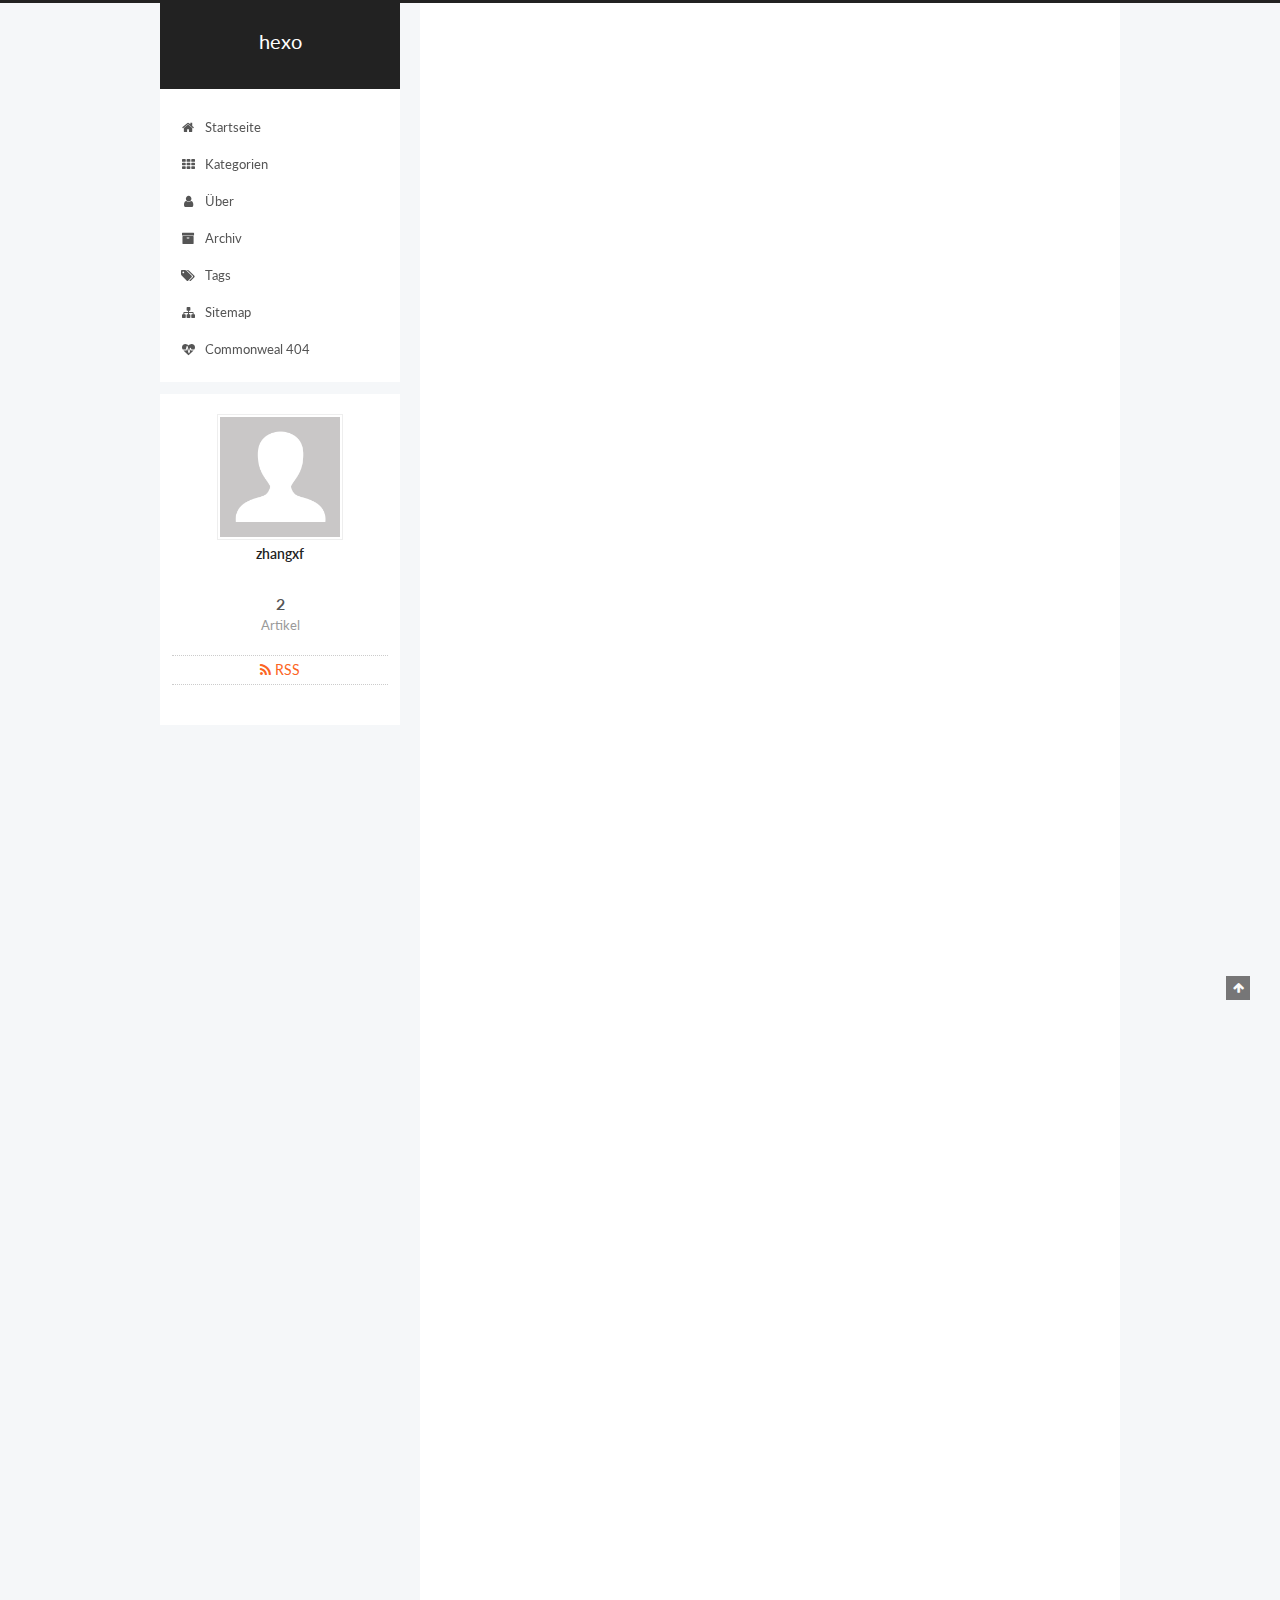
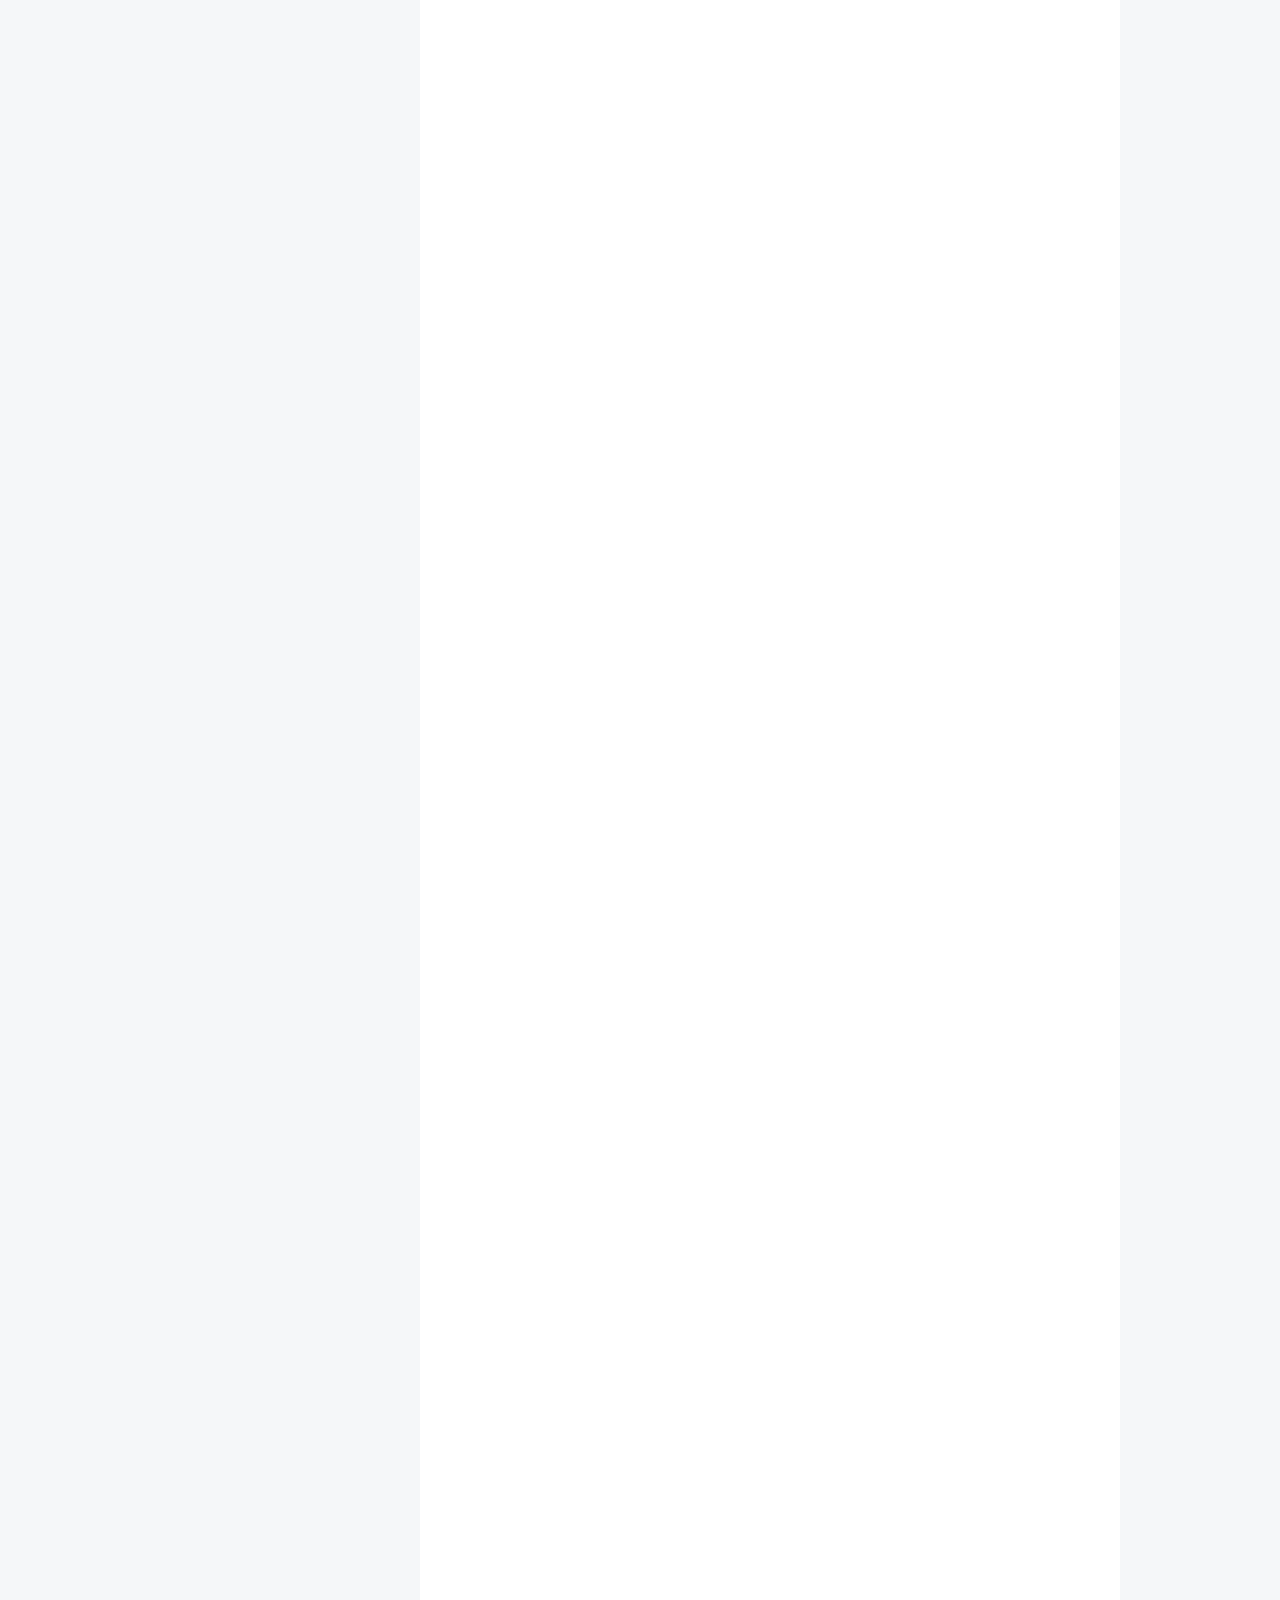
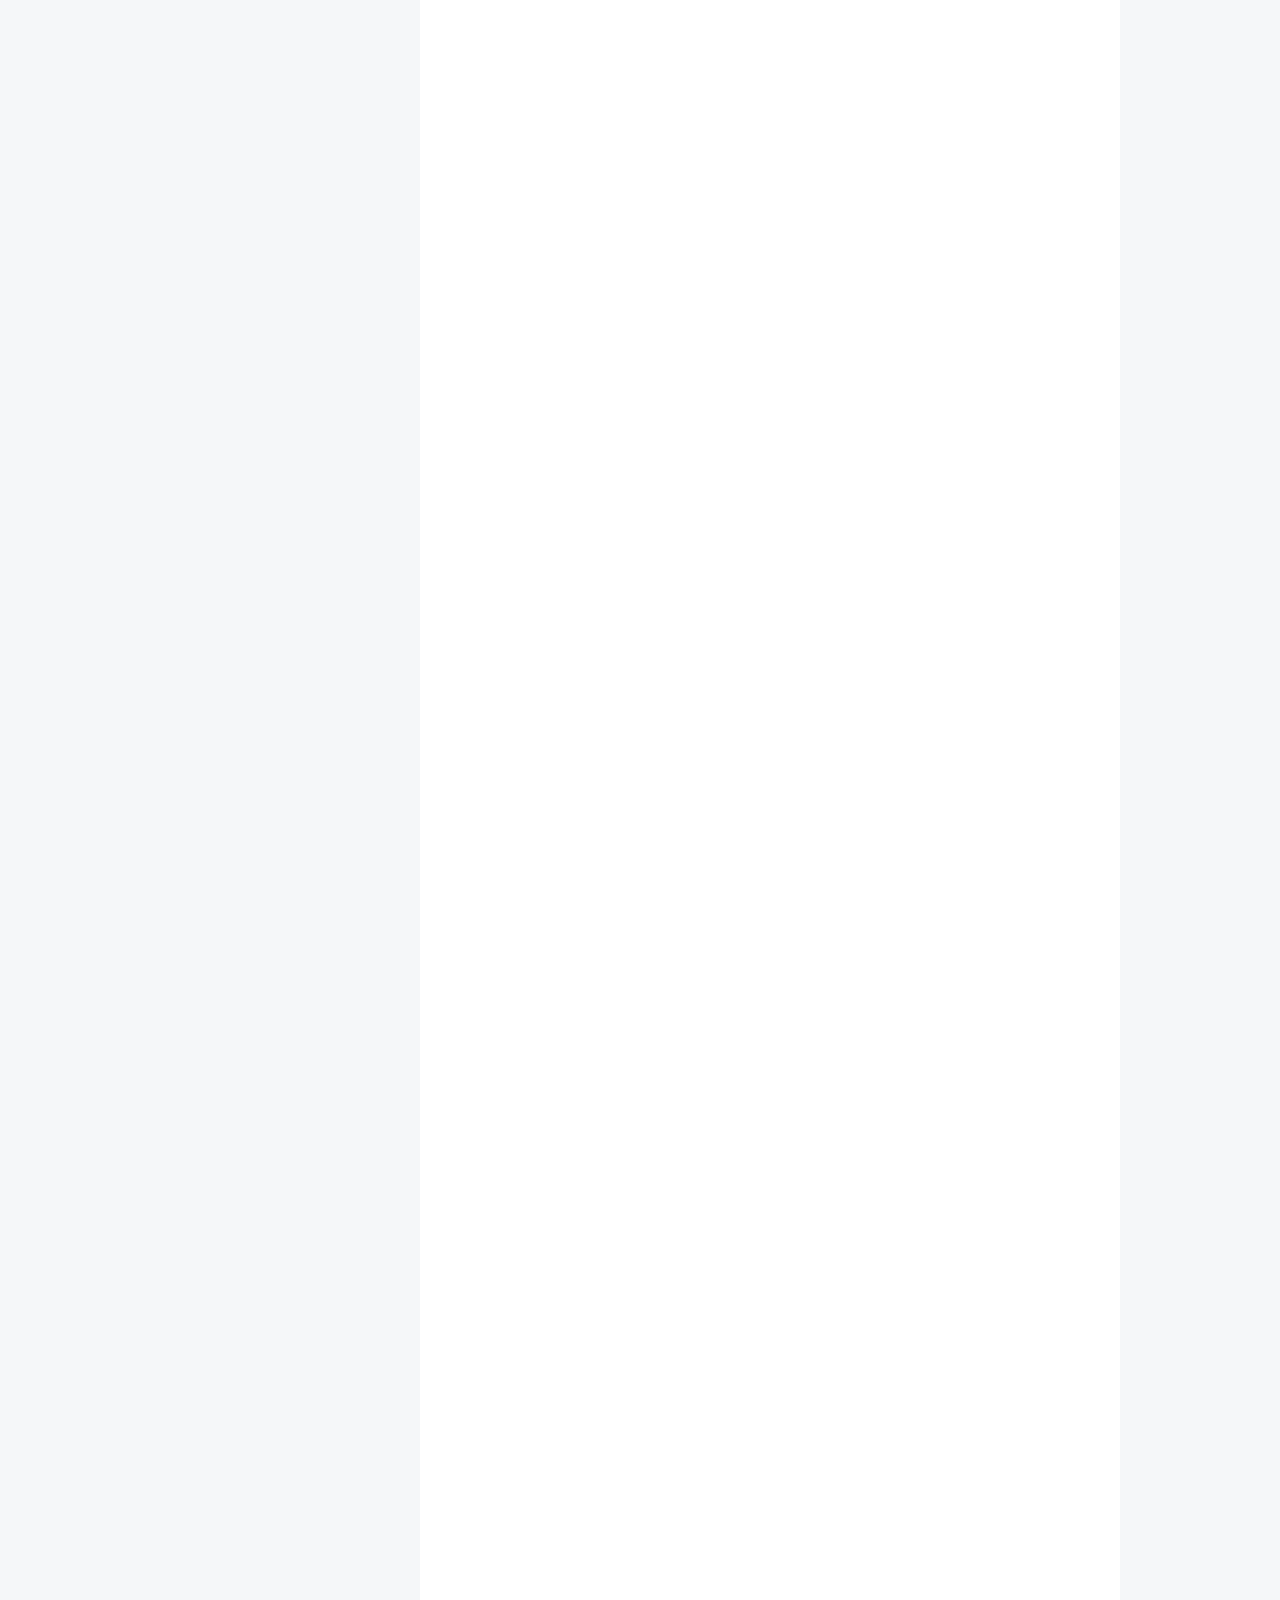
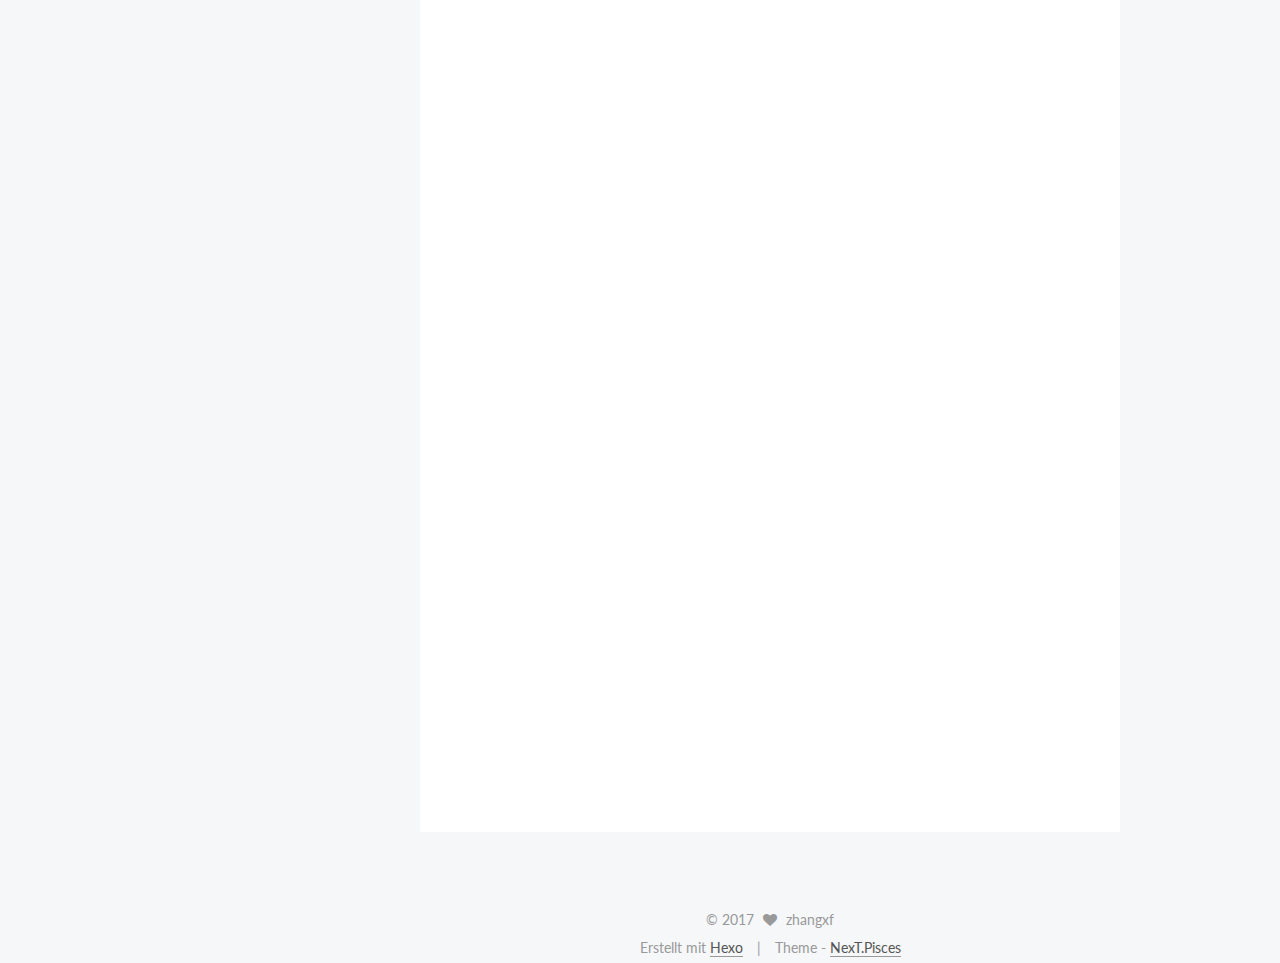
==== commit c8b4c55f: "Site updated: 2017-06-20 19:05:13" ====
--- a/index.html
+++ b/index.html
@@ -5,7 +5,7 @@
   
 
 
-<html class="theme-next mist use-motion" lang="">
+<html class="theme-next pisces use-motion" lang="">
 <head>
   <meta charset="UTF-8"/>
 <meta http-equiv="X-UA-Compatible" content="IE=edge" />
@@ -108,7 +108,7 @@
   var NexT = window.NexT || {};
   var CONFIG = {
     root: '/',
-    scheme: 'Mist',
+    scheme: 'Pisces',
     sidebar: {"position":"left","display":"post","offset":12,"offset_float":0,"b2t":false,"scrollpercent":false},
     fancybox: true,
     motion: true,
@@ -202,7 +202,7 @@
             
               <i class="menu-item-icon fa fa-fw fa-home"></i> <br />
             
-            Home
+            Startseite
           </a>
         </li>
       
@@ -212,7 +212,7 @@
             
               <i class="menu-item-icon fa fa-fw fa-th"></i> <br />
             
-            Categories
+            Kategorien
           </a>
         </li>
       
@@ -222,7 +222,7 @@
             
               <i class="menu-item-icon fa fa-fw fa-user"></i> <br />
             
-            About
+            Über
           </a>
         </li>
       
@@ -232,7 +232,7 @@
             
               <i class="menu-item-icon fa fa-fw fa-archive"></i> <br />
             
-            Archives
+            Archiv
           </a>
         </li>
       
@@ -324,7 +324,7 @@
                 <i class="fa fa-calendar-o"></i>
               </span>
               
-                <span class="post-meta-item-text">Posted on</span>
+                <span class="post-meta-item-text">Veröffentlicht am</span>
               
               <time title="Post created" itemprop="dateCreated datePublished" datetime="2017-06-20T15:27:03+08:00">
                 2017-06-20
@@ -441,7 +441,7 @@
 <h2 id="关于收费"><a href="#关于收费" class="headerlink" title="关于收费"></a>关于收费</h2><p><strong>马克飞象</strong>为新用户提供 10 天的试用期，试用期过后需要<a href="maxiang.info/vip.html">续费</a>才能继续使用。未购买或者未及时续费，将不能同步新的笔记。之前保存过的笔记依然可以编辑。</p>
 <h2 id="反馈与建议"><a href="#反馈与建议" class="headerlink" title="反馈与建议"></a>反馈与建议</h2><ul>
 <li>微博：<a href="http://weibo.com/u/2788354117" target="_blank" rel="external">@马克飞象</a>，<a href="http://weibo.com/ggock" title="开发者个人账号" target="_blank" rel="external">@GGock</a></li>
-<li>邮箱：<a href="&#x6d;&#97;&#105;&#108;&#x74;&#111;&#58;&#104;&#117;&#x73;&#116;&#103;&#111;&#99;&#107;&#64;&#x67;&#x6d;&#97;&#105;&#x6c;&#46;&#99;&#111;&#109;">&#104;&#117;&#x73;&#116;&#103;&#111;&#99;&#107;&#64;&#x67;&#x6d;&#97;&#105;&#x6c;&#46;&#99;&#111;&#109;</a></li>
+<li>邮箱：<a href="&#x6d;&#97;&#x69;&#x6c;&#116;&#x6f;&#x3a;&#104;&#x75;&#115;&#x74;&#103;&#x6f;&#99;&#x6b;&#x40;&#103;&#109;&#x61;&#x69;&#108;&#x2e;&#99;&#111;&#x6d;">&#104;&#x75;&#115;&#x74;&#103;&#x6f;&#99;&#x6b;&#x40;&#103;&#109;&#x61;&#x69;&#108;&#x2e;&#99;&#111;&#x6d;</a></li>
 </ul>
 <hr>
 <p>感谢阅读这份帮助文档。请点击右上角，绑定印象笔记账号，开启全新的记录与分享体验吧。</p>
@@ -518,7 +518,7 @@
                 <i class="fa fa-calendar-o"></i>
               </span>
               
-                <span class="post-meta-item-text">Posted on</span>
+                <span class="post-meta-item-text">Veröffentlicht am</span>
               
               <time title="Post created" itemprop="dateCreated datePublished" datetime="2017-06-19T19:26:37+08:00">
                 2017-06-19
@@ -646,7 +646,7 @@
             <div class="site-state-item site-state-posts">
               <a href="/archives/">
                 <span class="site-state-item-count">2</span>
-                <span class="site-state-item-name">posts</span>
+                <span class="site-state-item-name">Artikel</span>
               </a>
             </div>
           
@@ -707,13 +707,13 @@
 
 
 <div class="powered-by">
-  Powered by <a class="theme-link" href="https://hexo.io">Hexo</a>
+  Erstellt mit  <a class="theme-link" href="https://hexo.io">Hexo</a>
 </div>
 
 <div class="theme-info">
   Theme -
   <a class="theme-link" href="https://github.com/iissnan/hexo-theme-next">
-    NexT.Mist
+    NexT.Pisces
   </a>
 </div>
 
@@ -793,6 +793,13 @@
   
   
 
+
+  <script type="text/javascript" src="/js/src/affix.js?v=5.1.1"></script>
+
+  <script type="text/javascript" src="/js/src/schemes/pisces.js?v=5.1.1"></script>
+
+
+
   
     <script type="text/javascript" src="/js/src/scrollspy.js?v=5.1.1"></script>
 <script type="text/javascript" src="/js/src/post-details.js?v=5.1.1"></script>
--- a/css/main.css
+++ b/css/main.css
@@ -189,7 +189,7 @@
   font-size: 14px;
   line-height: 2;
   color: #555;
-  background: #fff;
+  background: #f5f7f9;
 }
 @media (max-width: 767px) {
   body {
@@ -226,51 +226,51 @@
   margin: 20px 0 15px;
 }
 h1 {
-  font-size: 24px;
+  font-size: 22px;
 }
 @media (max-width: 767px) {
   h1 {
-    font-size: 20px;
+    font-size: 18px;
   }
 }
 h2 {
-  font-size: 22px;
+  font-size: 20px;
 }
 @media (max-width: 767px) {
   h2 {
-    font-size: 18px;
+    font-size: 16px;
   }
 }
 h3 {
-  font-size: 20px;
+  font-size: 18px;
 }
 @media (max-width: 767px) {
   h3 {
-    font-size: 16px;
+    font-size: 14px;
   }
 }
 h4 {
-  font-size: 18px;
+  font-size: 16px;
 }
 @media (max-width: 767px) {
   h4 {
-    font-size: 14px;
+    font-size: 12px;
   }
 }
 h5 {
-  font-size: 16px;
+  font-size: 14px;
 }
 @media (max-width: 767px) {
   h5 {
-    font-size: 12px;
+    font-size: 10px;
   }
 }
 h6 {
-  font-size: 14px;
+  font-size: 12px;
 }
 @media (max-width: 767px) {
   h6 {
-    font-size: 10px;
+    font-size: 8px;
   }
 }
 p {
@@ -639,8 +639,8 @@
 @media (min-width: 992px) {
   .full-image.full-image.full-image {
     max-width: none;
-    width: 110%;
-    margin: 25px -5%;
+    width: 118%;
+    margin: 0 -9%;
   }
 }
 .blockquote-center,
@@ -818,7 +818,7 @@
   font-size: 14px;
   color: #fff;
   background: #222;
-  border: 2px solid #222;
+  border: 2px solid #555;
   text-decoration: none;
   border-radius: 0;
   transition-property: background-color;
@@ -829,8 +829,8 @@
 .btn:hover,
 .post-button .btn:hover {
   border-color: #222;
-  color: #222;
-  background: #fff;
+  color: #fff;
+  background: #222;
 }
 .btn-bar {
   display: block;
@@ -935,7 +935,7 @@
   width: 24px;
   background: #222;
   font-size: 12px;
-  opacity: 1;
+  opacity: 0.6;
   color: #fff;
   cursor: pointer;
   text-align: center;
@@ -956,7 +956,7 @@
   }
 }
 .back-to-top.back-to-top-on {
-  bottom: 19px;
+  bottom: 30px;
 }
 .header {
   background: transparent;
@@ -970,7 +970,7 @@
 }
 .site-meta {
   margin: 0;
-  text-align: left;
+  text-align: center;
 }
 @media (max-width: 767px) {
   .site-meta {
@@ -981,12 +981,12 @@
   position: relative;
   display: inline-block;
   padding: 0 40px;
-  color: #222;
+  color: #fff;
   background: #222;
   border-bottom: none;
 }
 .brand:hover {
-  color: #222;
+  color: #fff;
 }
 .logo {
   display: inline-block;
@@ -1005,7 +1005,7 @@
 .site-subtitle {
   margin-top: 10px;
   font-size: 13px;
-  color: #999;
+  color: #ddd;
 }
 .use-motion .brand {
   opacity: 0;
@@ -1078,7 +1078,8 @@
   transition-timing-function: ease-in-out;
   transition-delay: 0s;
 }
-.menu .menu-item a:hover {
+.menu .menu-item a:hover,
+.menu-item-active a {
   border-bottom-color: #222;
 }
 .menu .menu-item .fa {
@@ -1206,7 +1207,7 @@
 .posts-collapse {
   position: relative;
   z-index: 1010;
-  margin-left: 0;
+  margin-left: 55px;
 }
 .posts-collapse::after {
   content: " ";
@@ -1417,8 +1418,8 @@
 .post-button .btn {
   color: #555;
   font-size: 14px;
-  background: transparent;
-  border-radius: 0;
+  background: #fff;
+  border-radius: 2px;
   line-height: 2;
   margin: 0 4px 8px 4px;
 }
@@ -1593,20 +1594,20 @@
   display: block;
   margin: 0 auto;
   padding: 2px;
-  max-width: 96px;
+  max-width: 120px;
   height: auto;
-  border: 2px solid #333;
+  border: 1px solid #eee;
 }
 .site-author-name {
-  margin: 5px 0 0;
+  margin: 0;
   text-align: center;
-  color: #f5f5f5;
-  font-weight: normal;
+  color: #222;
+  font-weight: 600;
 }
 .site-description {
-  margin-top: 5px;
+  margin-top: 0;
   text-align: center;
-  font-size: 14px;
+  font-size: 13px;
   color: #999;
 }
 .site-state {
@@ -1618,7 +1619,7 @@
 .site-state-item {
   display: inline-block;
   padding: 0 15px;
-  border-left: 1px solid #333;
+  border-left: 1px solid #eee;
 }
 .site-state-item:first-child {
   border-left: none;
@@ -1631,11 +1632,11 @@
   text-align: center;
   color: inherit;
   font-weight: 600;
-  font-size: 18px;
+  font-size: 16px;
 }
 .site-state-item-name {
   font-size: 13px;
-  color: inherit;
+  color: #999;
 }
 .feed-link {
   margin-top: 20px;
@@ -1677,7 +1678,7 @@
   width: 4px;
   height: 4px;
   border-radius: 50%;
-  background: #08feb8;
+  background: #ffd48e;
 }
 .links-of-blogroll {
   font-size: 13px;
@@ -1707,7 +1708,7 @@
   color: #555;
 }
 .sidebar-nav li:hover {
-  color: #f5f5f5;
+  color: #fc6423;
 }
 .page-post-detail .sidebar-nav-toc {
   padding: 0 5px;
@@ -1716,11 +1717,11 @@
   margin-left: 10px;
 }
 .sidebar-nav .sidebar-nav-active {
-  color: #87daff;
-  border-bottom-color: #87daff;
+  color: #fc6423;
+  border-bottom-color: #fc6423;
 }
 .sidebar-nav .sidebar-nav-active:hover {
-  color: #87daff;
+  color: #fc6423;
 }
 .sidebar-panel {
   display: none;
@@ -1753,12 +1754,12 @@
   transition-timing-function: ease-in-out;
   transition-delay: 0s;
   transition-property: all;
-  color: #999;
-  border-bottom-color: #555;
+  color: #666;
+  border-bottom-color: #ccc;
 }
 .post-toc ol a:hover {
-  color: #ccc;
-  border-bottom-color: #ccc;
+  color: #000;
+  border-bottom-color: #000;
 }
 .post-toc .nav-item {
   overflow: hidden;
@@ -1779,14 +1780,14 @@
   display: block;
 }
 .post-toc .nav .active > a {
-  color: #87daff;
-  border-bottom-color: #87daff;
+  color: #fc6423;
+  border-bottom-color: #fc6423;
 }
 .post-toc .nav .active-current > a {
-  color: #87daff;
+  color: #fc6423;
 }
 .post-toc .nav .active-current > a:hover {
-  color: #87daff;
+  color: #fc6423;
 }
 .footer {
   font-size: 14px;
@@ -2209,6 +2210,16 @@
   transform: translate(-50%, -50%);
   color: #ccc;
 }
+@media (min-width: 768px) and (max-width: 991px) {
+  .busuanzi-count {
+    width: auto;
+  }
+}
+@media (max-width: 767px) {
+  .busuanzi-count {
+    width: auto;
+  }
+}
 .site-uv,
 .site-pv,
 .page-pv {
@@ -2447,324 +2458,397 @@
   }
 }
 .page-post-detail .sidebar-toggle-line {
-  background: #87daff;
+  background: #fc6423;
 }
 .page-post-detail .comments {
   overflow: hidden;
 }
-h1,
-h2,
-h3,
-h4,
-h5,
-h6 {
-  margin: 20px 0 10px;
-}
-p {
-  margin: 0 0 25px 0;
-}
-a {
-  border-bottom-color: #ccc;
-}
-hr {
-  margin: 20px 0;
-  height: 2px;
-}
-.main-inner {
-  margin-top: 80px;
-}
 .header {
-  background: #f5f5f5;
+  position: relative;
+  margin: 0 auto;
+  width: 960px;
+}
+@media (min-width: 768px) and (max-width: 991px) {
+  .header {
+    width: auto;
+  }
+}
+@media (max-width: 767px) {
+  .header {
+    width: auto;
+  }
 }
 .header-inner {
-  padding: 25px 0 20px;
-}
-.header-inner:before,
-.header-inner:after {
+  position: absolute;
+  top: 0;
+  overflow: hidden;
+  padding: 0;
+  width: 240px;
+  background: #fff;
+  box-shadow: initial;
+  border-radius: initial;
+}
+@media (min-width: 1600px) {
+  .container .header-inner {
+    width: 240px;
+  }
+}
+@media (min-width: 768px) and (max-width: 991px) {
+  .header-inner {
+    position: relative;
+    width: auto;
+    border-radius: initial;
+  }
+}
+@media (max-width: 767px) {
+  .header-inner {
+    position: relative;
+    width: auto;
+    border-radius: initial;
+  }
+}
+.main:before,
+.main:after {
   content: " ";
   display: table;
 }
-.header-inner:after {
+.main:after {
   clear: both;
 }
-@media (max-width: 767px) {
-  .header-inner {
+@media (min-width: 768px) and (max-width: 991px) {
+  .main {
+    padding-bottom: 100px;
+  }
+}
+@media (max-width: 767px) {
+  .main {
+    padding-bottom: 100px;
+  }
+}
+.container .main-inner {
+  width: 960px;
+}
+@media (min-width: 768px) and (max-width: 991px) {
+  .container .main-inner {
     width: auto;
-    margin-bottom: 50px;
-    padding: 10px;
-  }
+  }
+}
+@media (max-width: 767px) {
+  .container .main-inner {
+    width: auto;
+  }
+}
+.content-wrap {
+  float: right;
+  box-sizing: border-box;
+  padding: 40px;
+  width: 700px;
+  background: #fff;
+  min-height: 700px;
+  box-shadow: initial;
+  border-radius: initial;
+}
+@media (min-width: 768px) and (max-width: 991px) {
+  .content-wrap {
+    width: 100%;
+    padding: 20px;
+    border-radius: initial;
+  }
+}
+@media (max-width: 767px) {
+  .content-wrap {
+    width: 100%;
+    padding: 20px;
+    min-height: auto;
+    border-radius: initial;
+  }
+}
+.sidebar {
+  position: static;
+  float: left;
+  margin-top: 300px;
+  width: 240px;
+  background: #f5f7f9;
+  box-shadow: none;
+}
+@media (min-width: 768px) and (max-width: 991px) {
+  .sidebar {
+    display: none;
+  }
+}
+@media (max-width: 767px) {
+  .sidebar {
+    display: none;
+  }
+}
+.sidebar-toggle {
+  display: none;
+}
+.footer-inner {
+  width: 960px;
+  padding-left: 260px;
+}
+@media (min-width: 768px) and (max-width: 991px) {
+  .footer-inner {
+    width: auto;
+    padding-left: 0 !important;
+    padding-right: 0 !important;
+  }
+}
+@media (max-width: 767px) {
+  .footer-inner {
+    width: auto;
+    padding-left: 0 !important;
+    padding-right: 0 !important;
+  }
+}
+.sidebar-position-right .header-inner {
+  right: 0;
+}
+.sidebar-position-right .content-wrap {
+  float: left;
+}
+.sidebar-position-right .sidebar {
+  float: right;
+}
+.sidebar-position-right .footer-inner {
+  padding-left: 0;
+  padding-right: 260px;
+}
+.site-brand-wrapper {
+  position: relative;
 }
 .site-meta {
-  float: left;
-  margin-left: -20px;
-  line-height: normal;
-}
-@media (max-width: 767px) {
+  padding: 20px 0;
+  color: #fff;
+  background: #222;
+}
+@media (min-width: 768px) and (max-width: 991px) {
   .site-meta {
-    margin-left: 10px;
-  }
-}
-.site-meta .brand {
-  padding: 2px 1px;
+    box-shadow: 0 0 16px rgba(0,0,0,0.5);
+  }
+}
+@media (max-width: 767px) {
+  .site-meta {
+    box-shadow: 0 0 16px rgba(0,0,0,0.5);
+  }
+}
+.brand {
+  padding: 0;
   background: none;
 }
-@media (max-width: 767px) {
-  .site-meta .brand {
-    display: block;
-  }
-}
-.site-meta .logo {
-  display: none;
-}
-.site-meta .site-title {
-  font-size: 22px;
-  font-weight: bolder;
-}
-@media (max-width: 767px) {
-  .site-meta .site-title {
-    line-height: 34px;
-  }
-}
-.logo-line-before,
-.logo-line-after {
-  display: block;
-  overflow: hidden;
-  margin: 0 auto;
-  width: 75%;
-}
-@media (max-width: 767px) {
-  .logo-line-before,
-  .logo-line-after {
-    display: none;
-  }
-}
-.logo-line-before i,
-.logo-line-after i {
-  position: relative;
-  display: block;
-  height: 2px;
-  background: #222;
-}
-@media (max-width: 767px) {
-  .logo-line-before i,
-  .logo-line-after i {
-    height: 3px;
-  }
-}
-.use-motion .logo-line-before i {
-  left: -100%;
-}
-.use-motion .logo-line-after i {
-  right: -100%;
+.brand:hover {
+  color: #fff;
 }
 .site-subtitle {
-  display: none;
-}
-.site-nav-toggle {
-  position: static;
-  float: right;
-}
-.menu {
-  float: right;
-  margin: 8px 0 0 0;
-}
-@media (max-width: 767px) {
-  .menu {
-    margin: 20px 0 0 0;
-    padding: 0;
-  }
-}
-.menu br {
-  display: none;
-}
-.menu .menu-item {
-  margin: 0;
-}
-@media (max-width: 767px) {
-  .menu .menu-item {
-    display: block;
-  }
-}
-.menu .menu-item a {
-  padding: 0 10px;
-  background: none;
-  border: none;
-  border-radius: 2px;
-  transition-property: background;
-}
-@media (max-width: 767px) {
-  .menu .menu-item a {
-    text-align: left;
-  }
-}
-.menu .menu-item a:hover {
-  background: #e1e1e1;
-}
-.menu a::before {
-  display: none;
-}
-@media (max-width: 767px) {
-  .menu a::before {
-    display: block;
-  }
-}
-@media (max-width: 767px) {
-  .menu {
-    float: none;
-  }
+  margin: 10px 10px 0;
+  font-weight: initial;
 }
 .site-search form {
   display: none;
 }
-.posts-expand {
-  padding-top: 0;
-}
-.posts-expand .post-title,
-.posts-expand .post-meta {
+.site-nav {
+  border-top: none;
+}
+@media (min-width: 768px) and (max-width: 991px) {
+  .site-nav {
+    display: none !important;
+  }
+}
+@media (min-width: 768px) and (max-width: 991px) {
+  .site-nav-on {
+    display: block !important;
+  }
+}
+.menu .menu-item {
+  display: block;
+  margin: 0;
+}
+.menu .menu-item a {
+  position: relative;
+  box-sizing: border-box;
+  padding: 5px 20px;
   text-align: left;
-}
-@media (max-width: 767px) {
-  .posts-expand .post-title,
-  .posts-expand .post-meta {
-    text-align: center;
-  }
-}
-.posts-expand .post-eof {
+  line-height: inherit;
+  transition-property: background-color;
+  transition-duration: 0.2s;
+  transition-timing-function: ease-in-out;
+  transition-delay: 0s;
+}
+.menu .menu-item a:hover,
+.menu-item-active a {
+  background: #f9f9f9;
+  border-bottom-color: #fff;
+}
+.menu .menu-item br {
   display: none;
 }
-.posts-expand .post {
-  margin-top: 120px;
-}
-.posts-expand .post:first-child {
+.menu-item-active a:after {
+  content: " ";
+  position: absolute;
+  top: 50%;
+  margin-top: -3px;
+  right: 15px;
+  width: 6px;
+  height: 6px;
+  border-radius: 50%;
+  background-color: #bbb;
+}
+.btn-bar {
+  background-color: #fff;
+}
+.site-nav-toggle {
+  left: 20px;
+  top: 50%;
+  -webkit-transform: translateY(-50%);
+  -webkit-transform: translateY(-50%);
+  -moz-transform: translateY(-50%);
+  -ms-transform: translateY(-50%);
+  -o-transform: translateY(-50%);
+  transform: translateY(-50%);
+}
+@media (min-width: 768px) and (max-width: 991px) {
+  .site-nav-toggle {
+    display: block;
+  }
+}
+.use-motion .sidebar .motion-element {
+  opacity: 1;
+}
+.sidebar {
+  display: none;
+  right: auto;
+  bottom: auto;
+  -webkit-transform: none;
+}
+.sidebar-inner {
+  box-sizing: border-box;
+  width: 240px;
+  color: #555;
+  background: #fff;
+  box-shadow: initial;
+  border-radius: initial;
+}
+.sidebar-inner.affix {
+  position: fixed;
+  top: 0px;
+}
+.site-overview {
+  margin: 0 2px;
+  text-align: left;
+}
+.site-author:before,
+.site-author:after {
+  content: " ";
+  display: table;
+}
+.site-author:after {
+  clear: both;
+}
+.sidebar a {
+  color: #555;
+}
+.sidebar a:hover {
+  color: #222;
+}
+.links-of-author-item a:before {
+  display: none;
+}
+.links-of-author-item a {
+  border-bottom: none;
+  text-decoration: underline;
+}
+.feed-link {
+  border-top: 1px dotted #ccc;
+  border-bottom: 1px dotted #ccc;
+  text-align: center;
+}
+.feed-link a {
+  display: block;
+  color: #fc6423;
+  border: none;
+}
+.feed-link a:hover {
+  background: none;
+  color: #e34603;
+}
+.feed-link a:hover i {
+  color: #e34603;
+}
+.links-of-author:before,
+.links-of-author:after {
+  content: " ";
+  display: table;
+}
+.links-of-author:after {
+  clear: both;
+}
+.links-of-author-item {
+  float: left;
+  margin: 5px 0 0;
+  width: 50%;
+}
+.links-of-author-item a {
+  box-sizing: border-box;
+  display: inline-block;
+  margin-right: 0;
+  margin-bottom: 0;
+  padding: 0 5px;
+  overflow: hidden;
+  white-space: nowrap;
+  text-overflow: ellipsis;
+}
+.links-of-author-item a {
+  display: block;
+  text-decoration: none;
+}
+.links-of-author-item a:hover {
+  border-radius: 4px;
+  background: #eee;
+}
+.links-of-author-item .fa {
+  margin-right: 2px;
+  font-size: 16px;
+}
+.links-of-author-item .fa-globe {
+  font-size: 15px;
+}
+.links-of-blogroll {
+  margin-top: 20px;
+  padding: 3px 0 0;
+  border-top: 1px dotted #ccc;
+}
+.links-of-blogroll-title {
   margin-top: 0;
 }
-.posts-expand .post-meta {
-  margin-top: 5px;
-  margin-bottom: 20px;
-}
-.posts-expand .post-title {
-  position: relative;
-  font-size: 26px;
-  font-weight: 400;
-}
-@media (max-width: 767px) {
-  .posts-expand .post-title {
-    font-size: 20px;
-  }
-}
-@media (min-width: 1600px) {
-  .posts-expand .post-title {
-    font-size: 26px;
-  }
-}
-.posts-expand .post-title:hover:before {
-  background: #222;
-}
-.posts-expand .post-body img {
-  margin: 0;
-}
-.posts-expand .post-tags {
-  text-align: left;
-}
-.posts-expand .post-tags a {
-  padding: 1px 5px;
-  background: #f5f5f5;
-  border-bottom: none;
-}
-.posts-expand .post-tags a:hover {
-  background: #ccc;
-}
-.posts-expand .post-nav {
-  margin-top: 40px;
-}
-.post-button {
-  margin-top: 20px;
-  text-align: left;
-}
-.post-button a {
-  margin: 0 8px 8px 0 !important;
+.links-of-blogroll-item {
   padding: 0;
-  font-size: 14px;
-  color: #666;
-  background: none;
-  border: none;
-  border-bottom: 2px solid #666;
-  transition-property: border;
-}
-@media (max-width: 767px) {
-  .post-button a {
-    font-size: 12px;
-  }
-}
-@media (min-width: 1600px) {
-  .post-button a {
-    font-size: 16px;
-  }
-}
-.post-button a:hover {
-  border-bottom-color: #222;
+}
+.links-of-blogroll-inline:before,
+.links-of-blogroll-inline:after {
+  content: " ";
+  display: table;
+}
+.links-of-blogroll-inline:after {
+  clear: both;
 }
 .links-of-blogroll-inline .links-of-blogroll-item {
-  display: inline-block;
-}
-.btn {
-  padding: 0 10px;
-  border-width: 2px;
-  border-radius: 0;
-}
-.headband {
-  display: none;
-}
-.site-search {
-  position: relative;
-  float: right;
-  margin-top: 5px;
-  padding-top: 3px;
-}
-@media (max-width: 767px) {
-  .site-search {
-    float: none;
-    padding: 0 10px;
-  }
-}
-@media (max-width: 767px) {
-  .container .main-inner {
-    width: auto;
-  }
-}
-.page-post-detail .post-title,
-.page-post-detail .post-meta {
-  text-align: center;
-}
-.page-post-detail .post-title:before {
-  display: none;
-}
-.page-post-detail .post-meta {
-  margin-bottom: 60px;
-}
-.pagination {
-  margin: 120px 0 0;
-  text-align: left;
-}
-@media (max-width: 767px) {
-  .pagination {
-    margin: 80px 10px 0;
-    text-align: center;
-  }
-}
-.footer {
-  margin-top: 80px;
-  padding: 10px 0;
-  background: #f5f5f5;
-  color: #666;
-}
-.footer-inner {
-  margin: 0 auto;
-  text-align: left;
-}
-@media (max-width: 767px) {
-  .footer-inner {
-    width: auto;
-    text-align: center;
-  }
-}
+  float: left;
+  margin: 5px 0 0;
+  width: 50%;
+}
+.links-of-blogroll-inline .links-of-blogroll-item a {
+  box-sizing: border-box;
+  display: inline-block;
+  margin-right: 0;
+  margin-bottom: 0;
+  padding: 0 5px;
+  overflow: hidden;
+  white-space: nowrap;
+  text-overflow: ellipsis;
+}
+@media (max-width: 767px) {
+  .post-body {
+    text-align: justify;
+  }
+}
